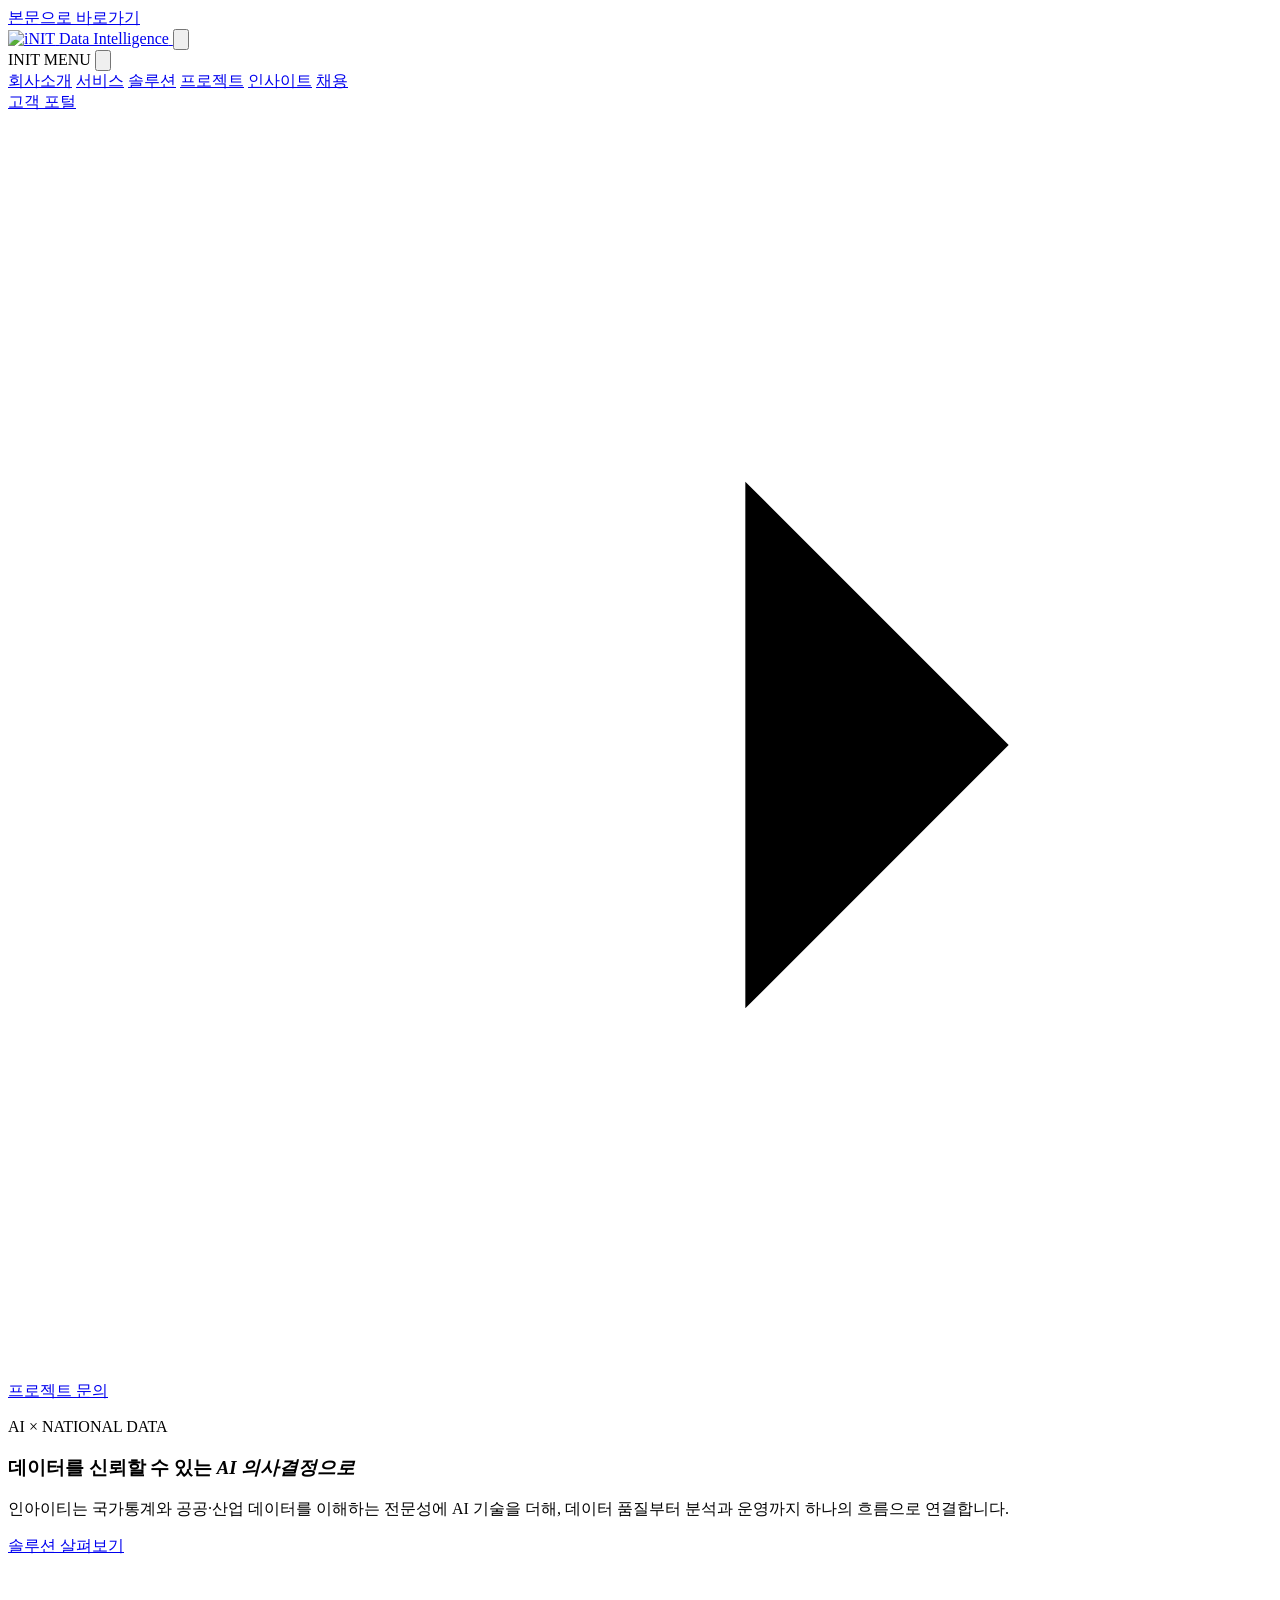
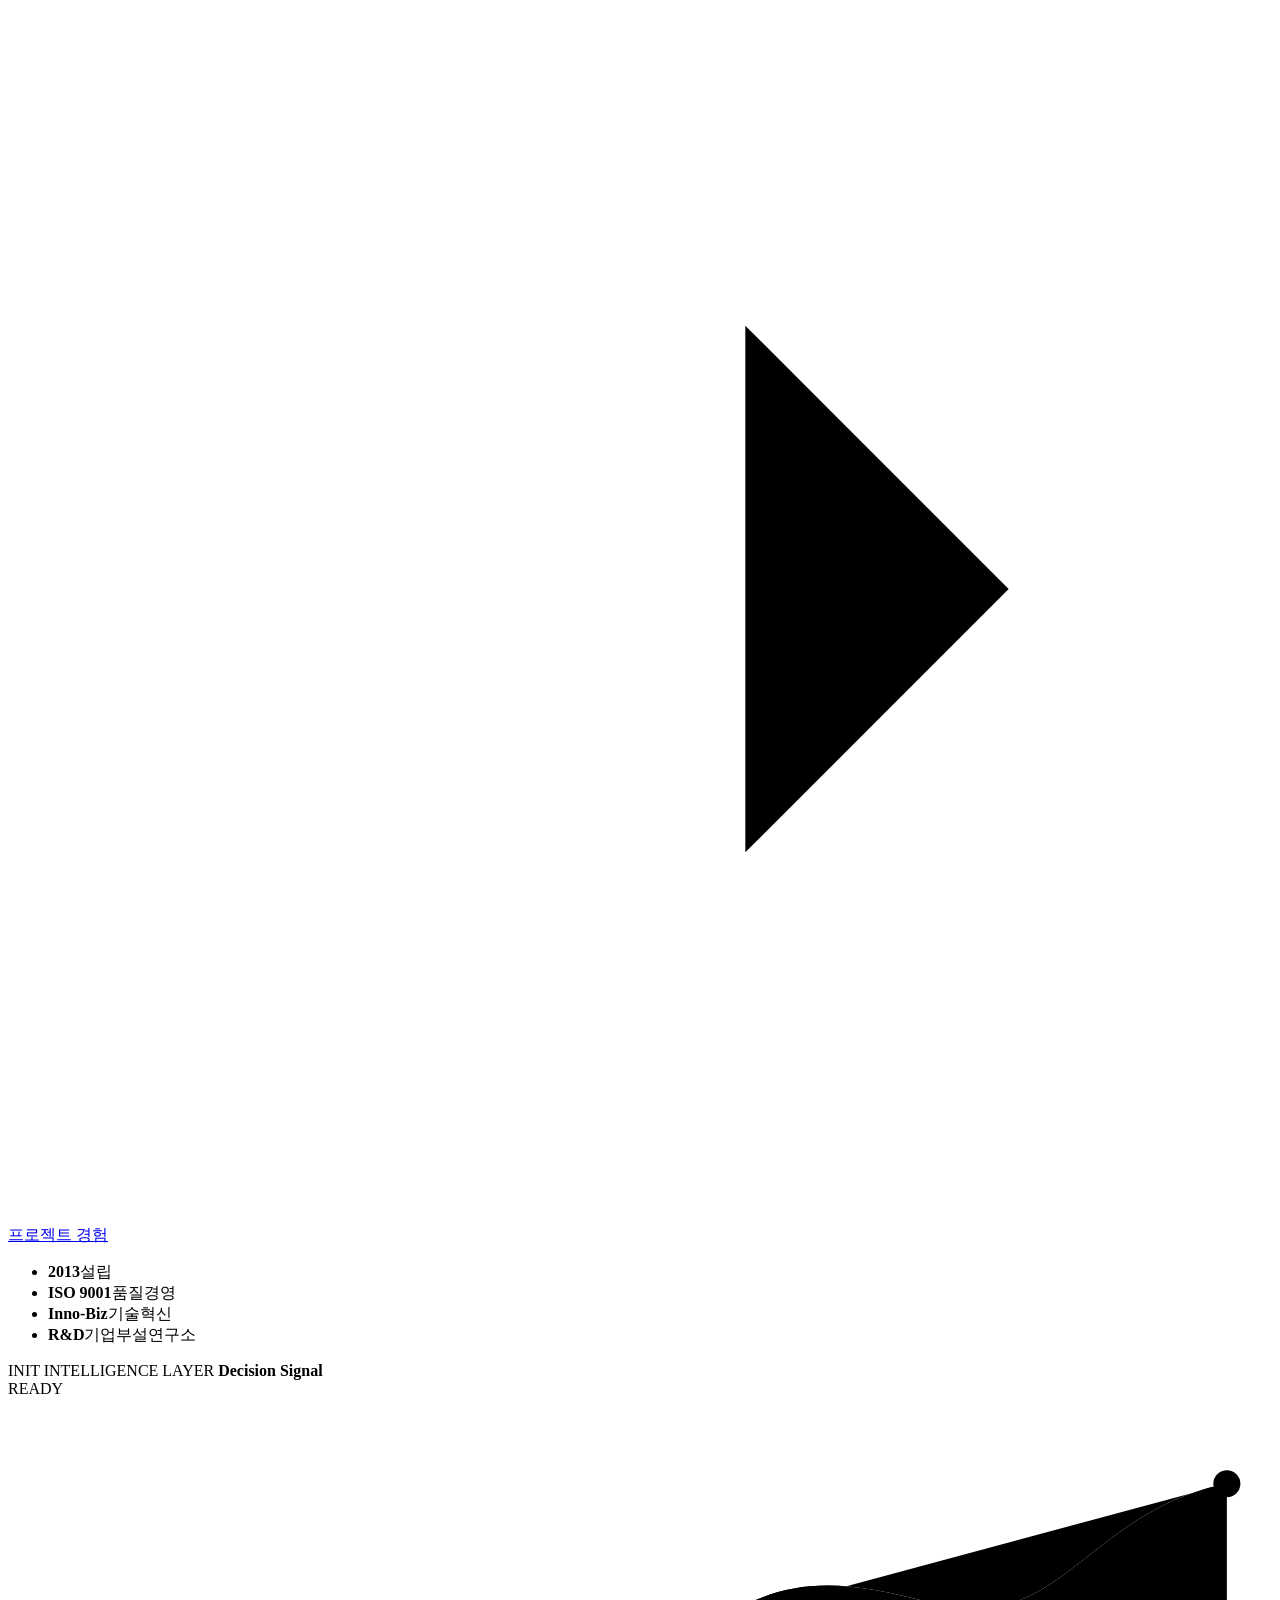
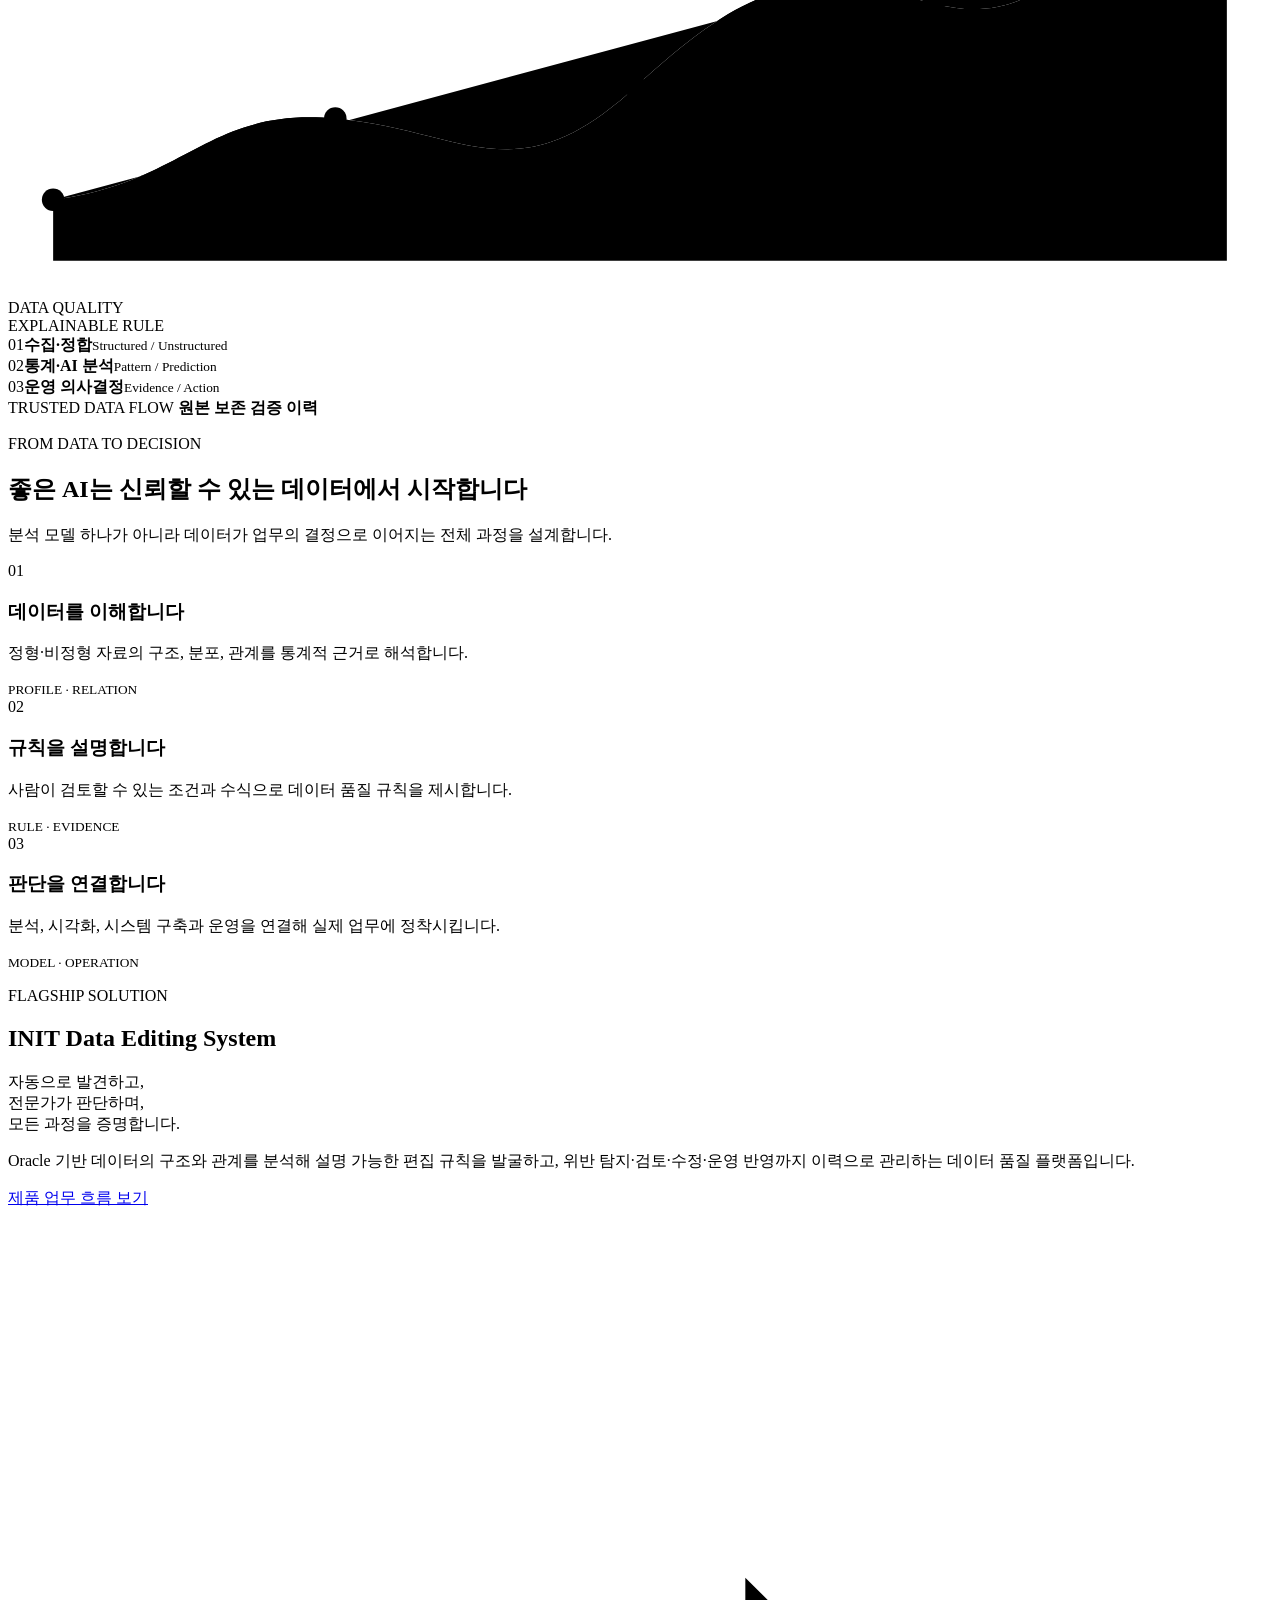
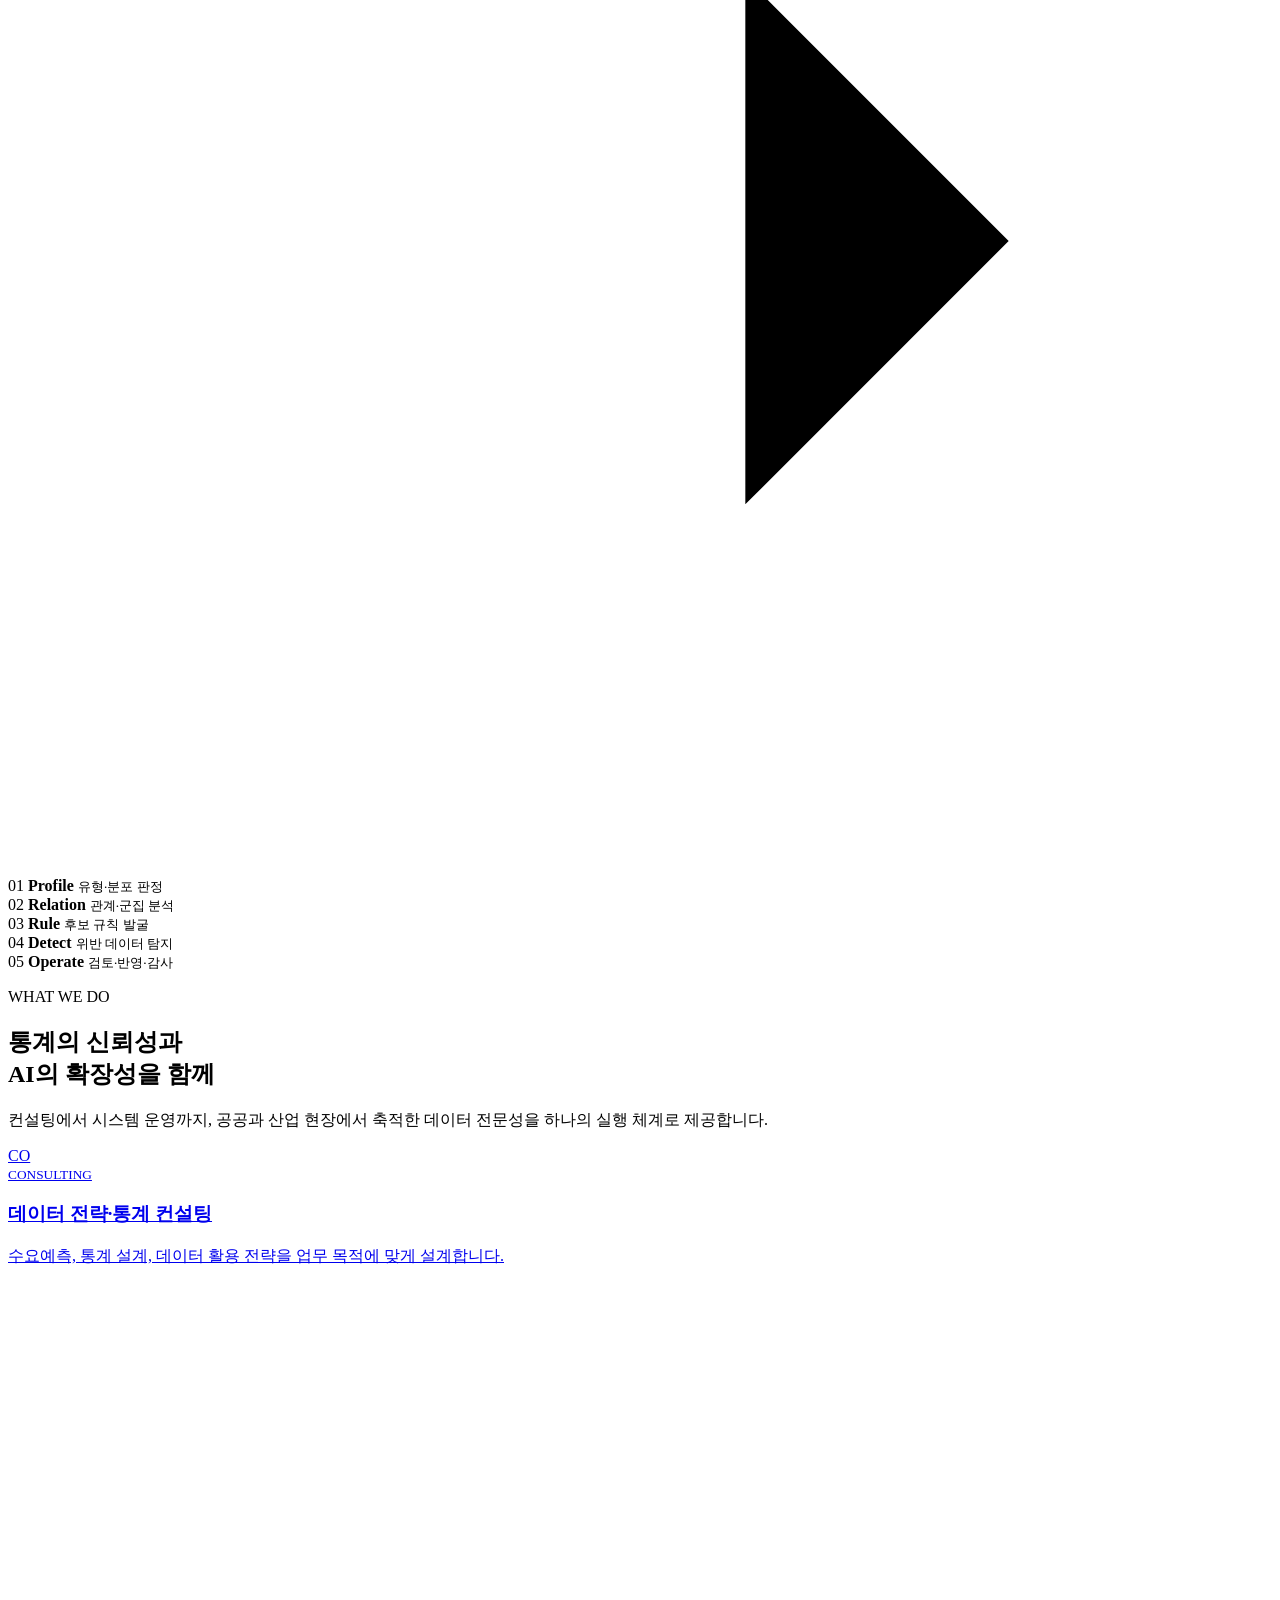
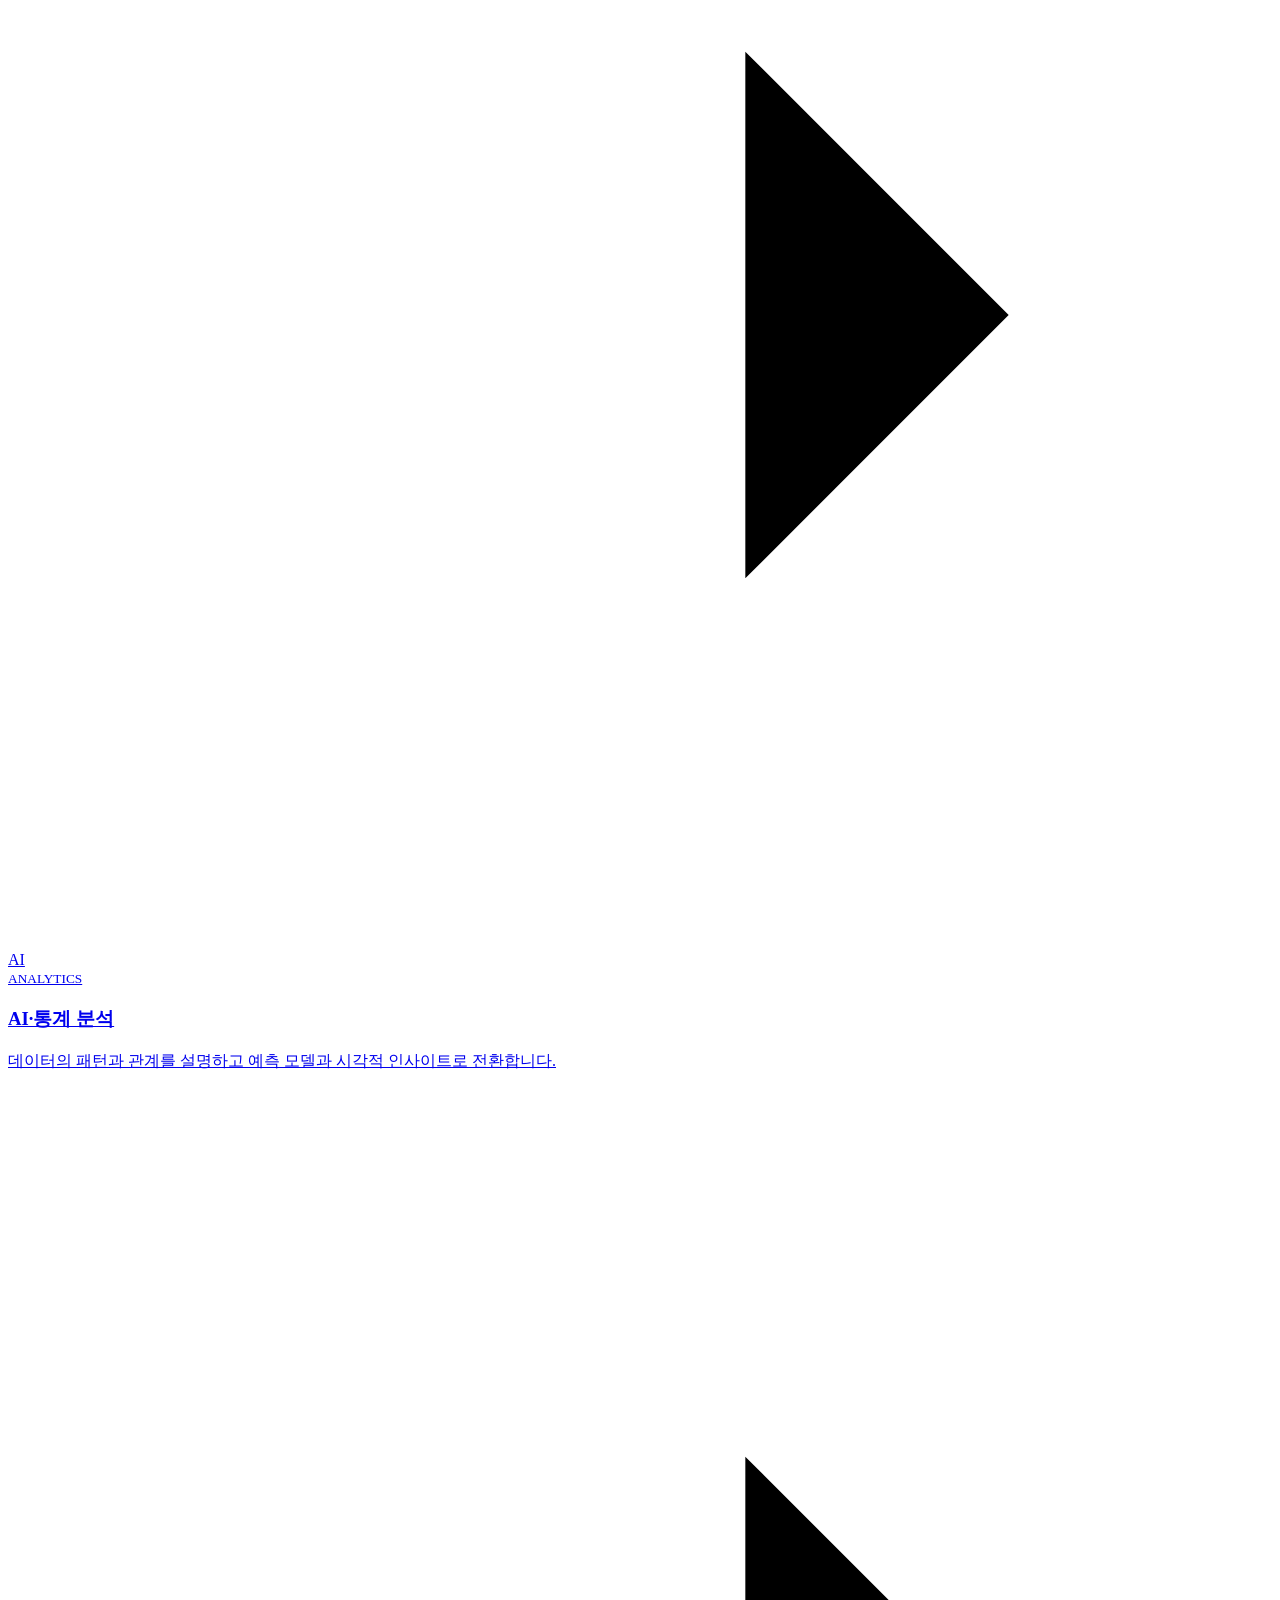
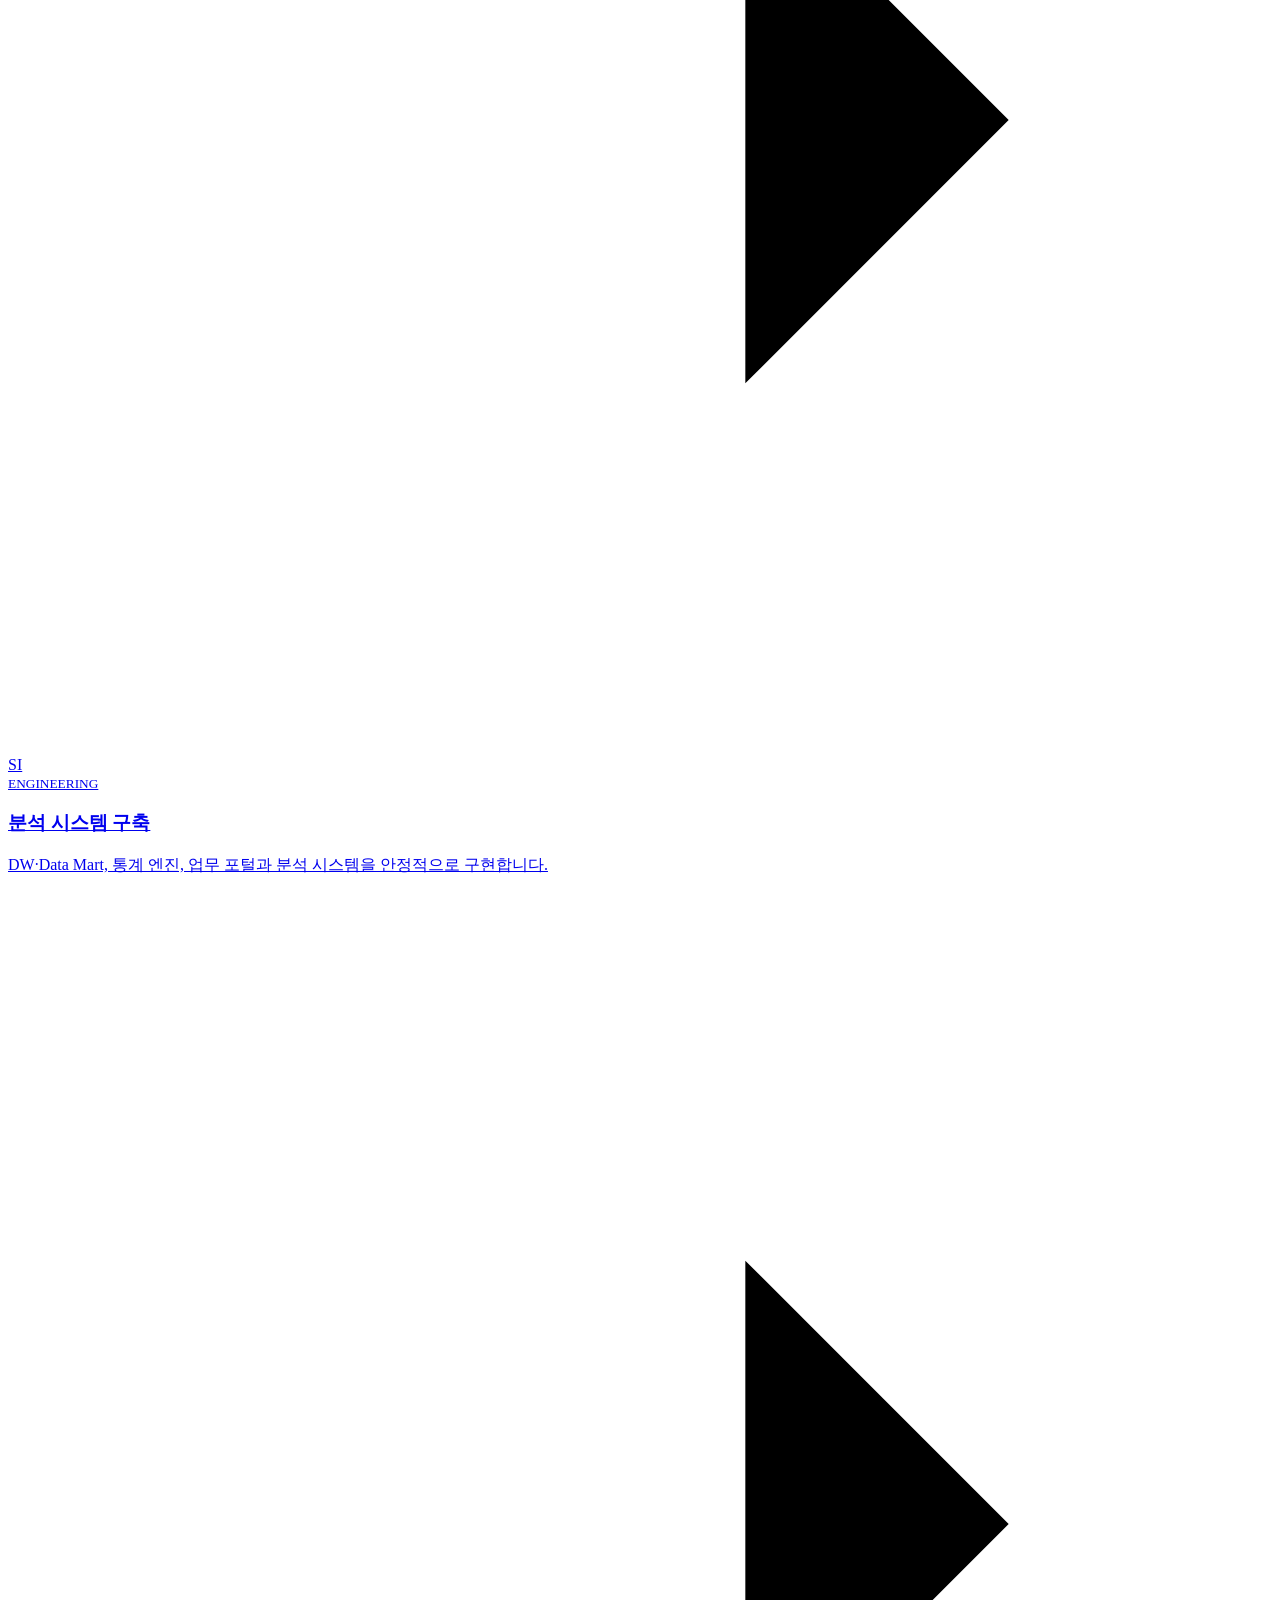
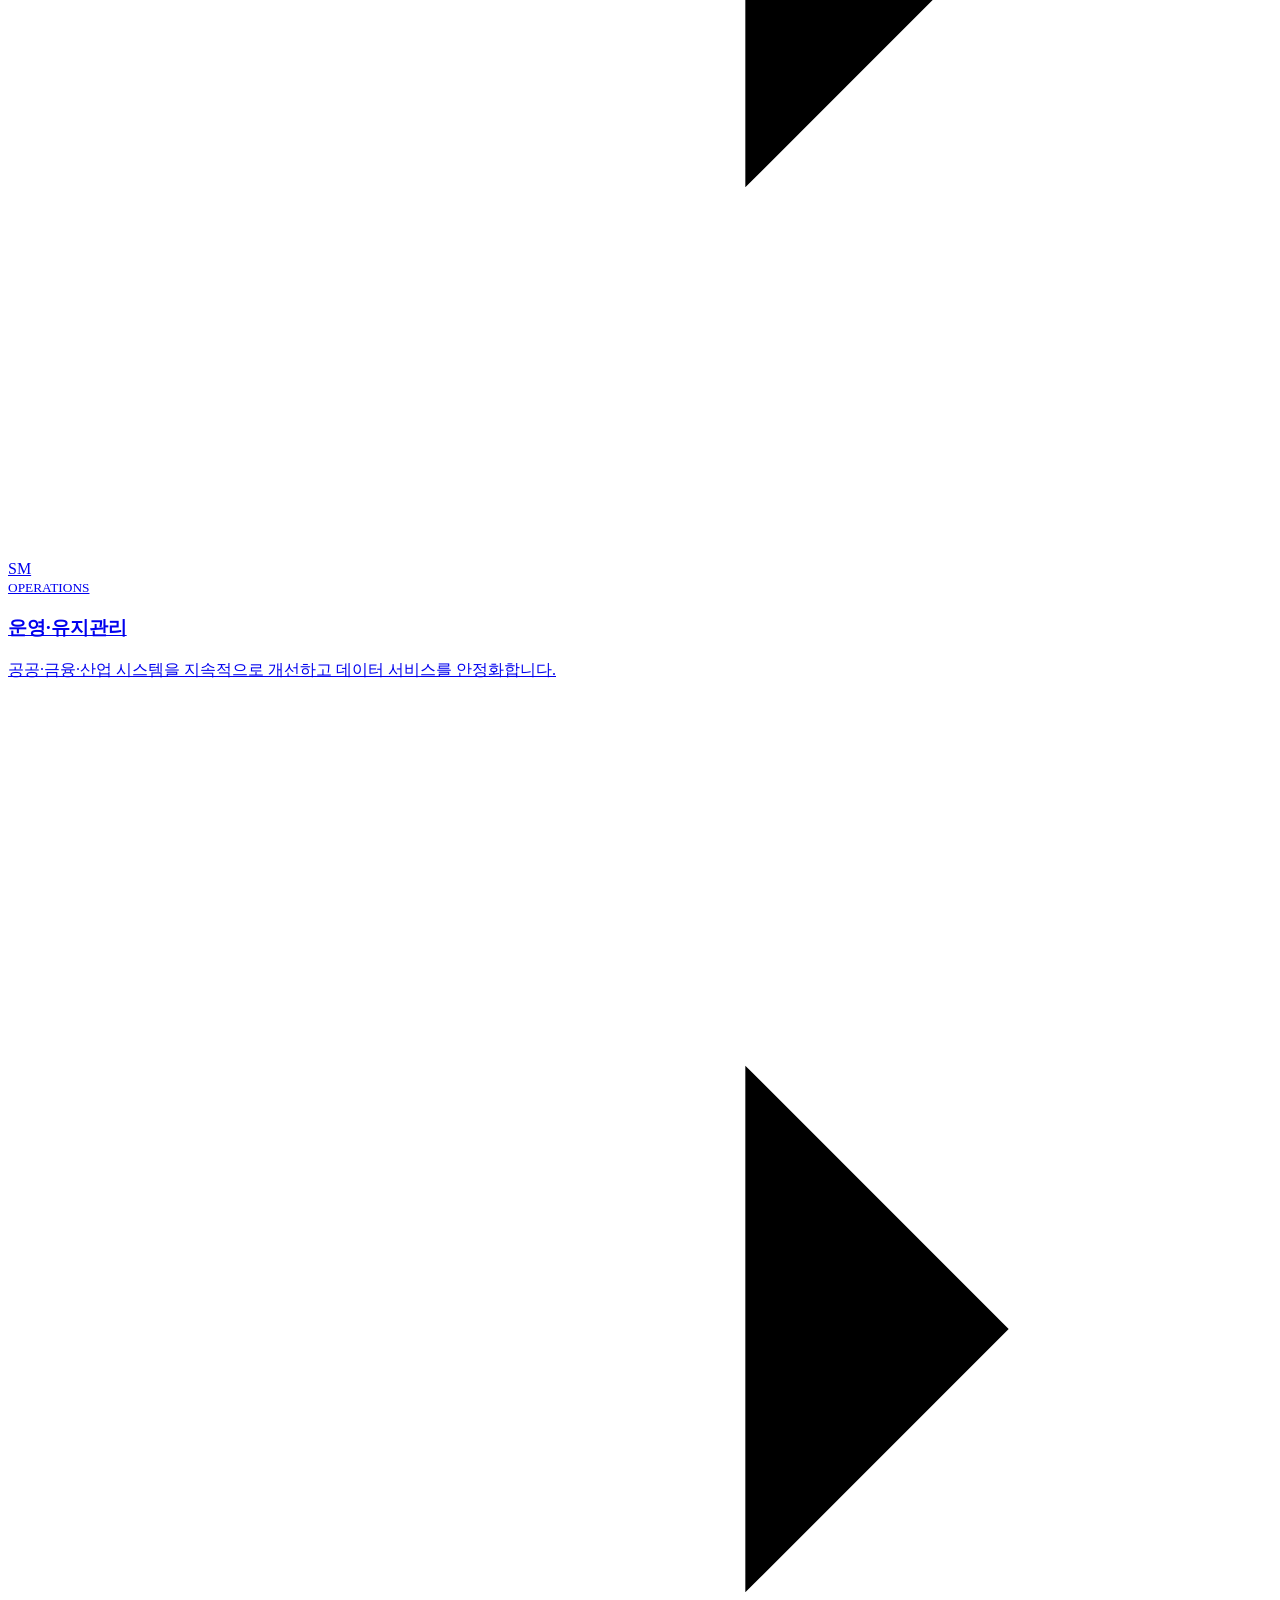
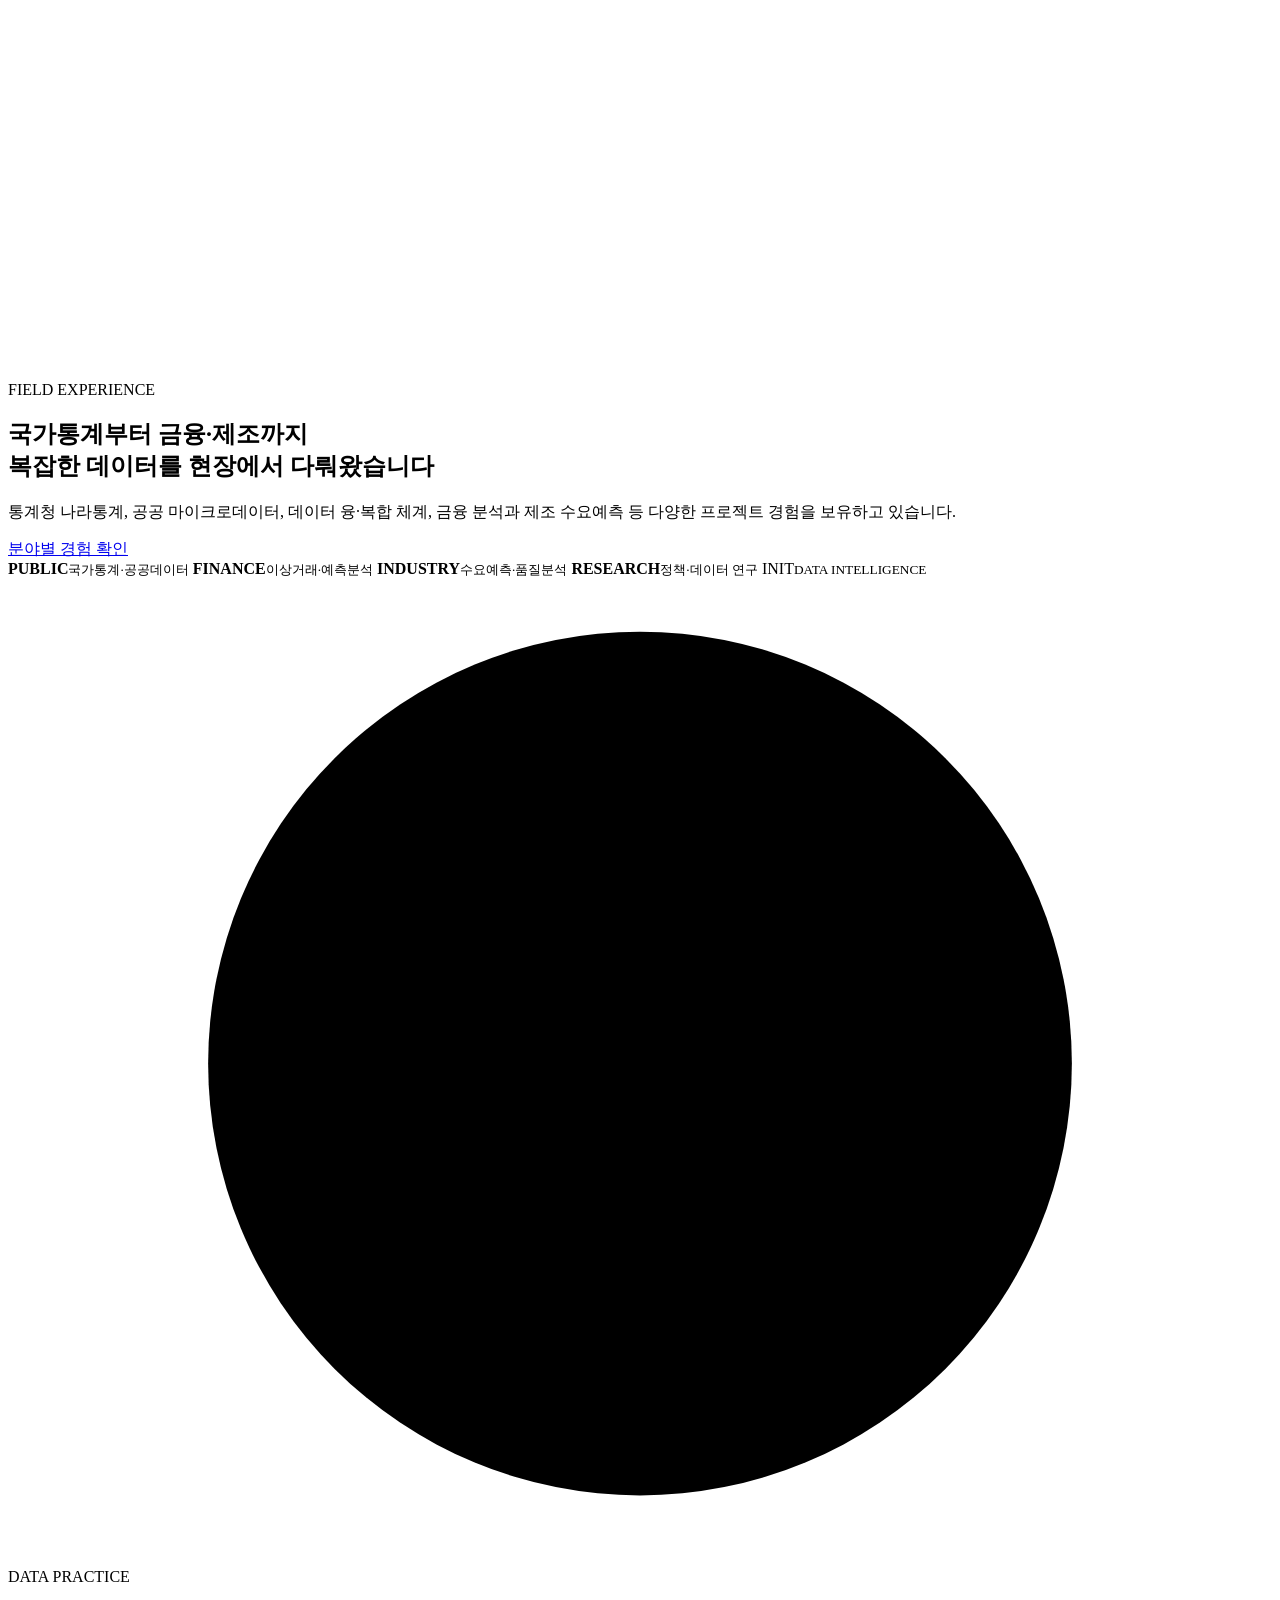
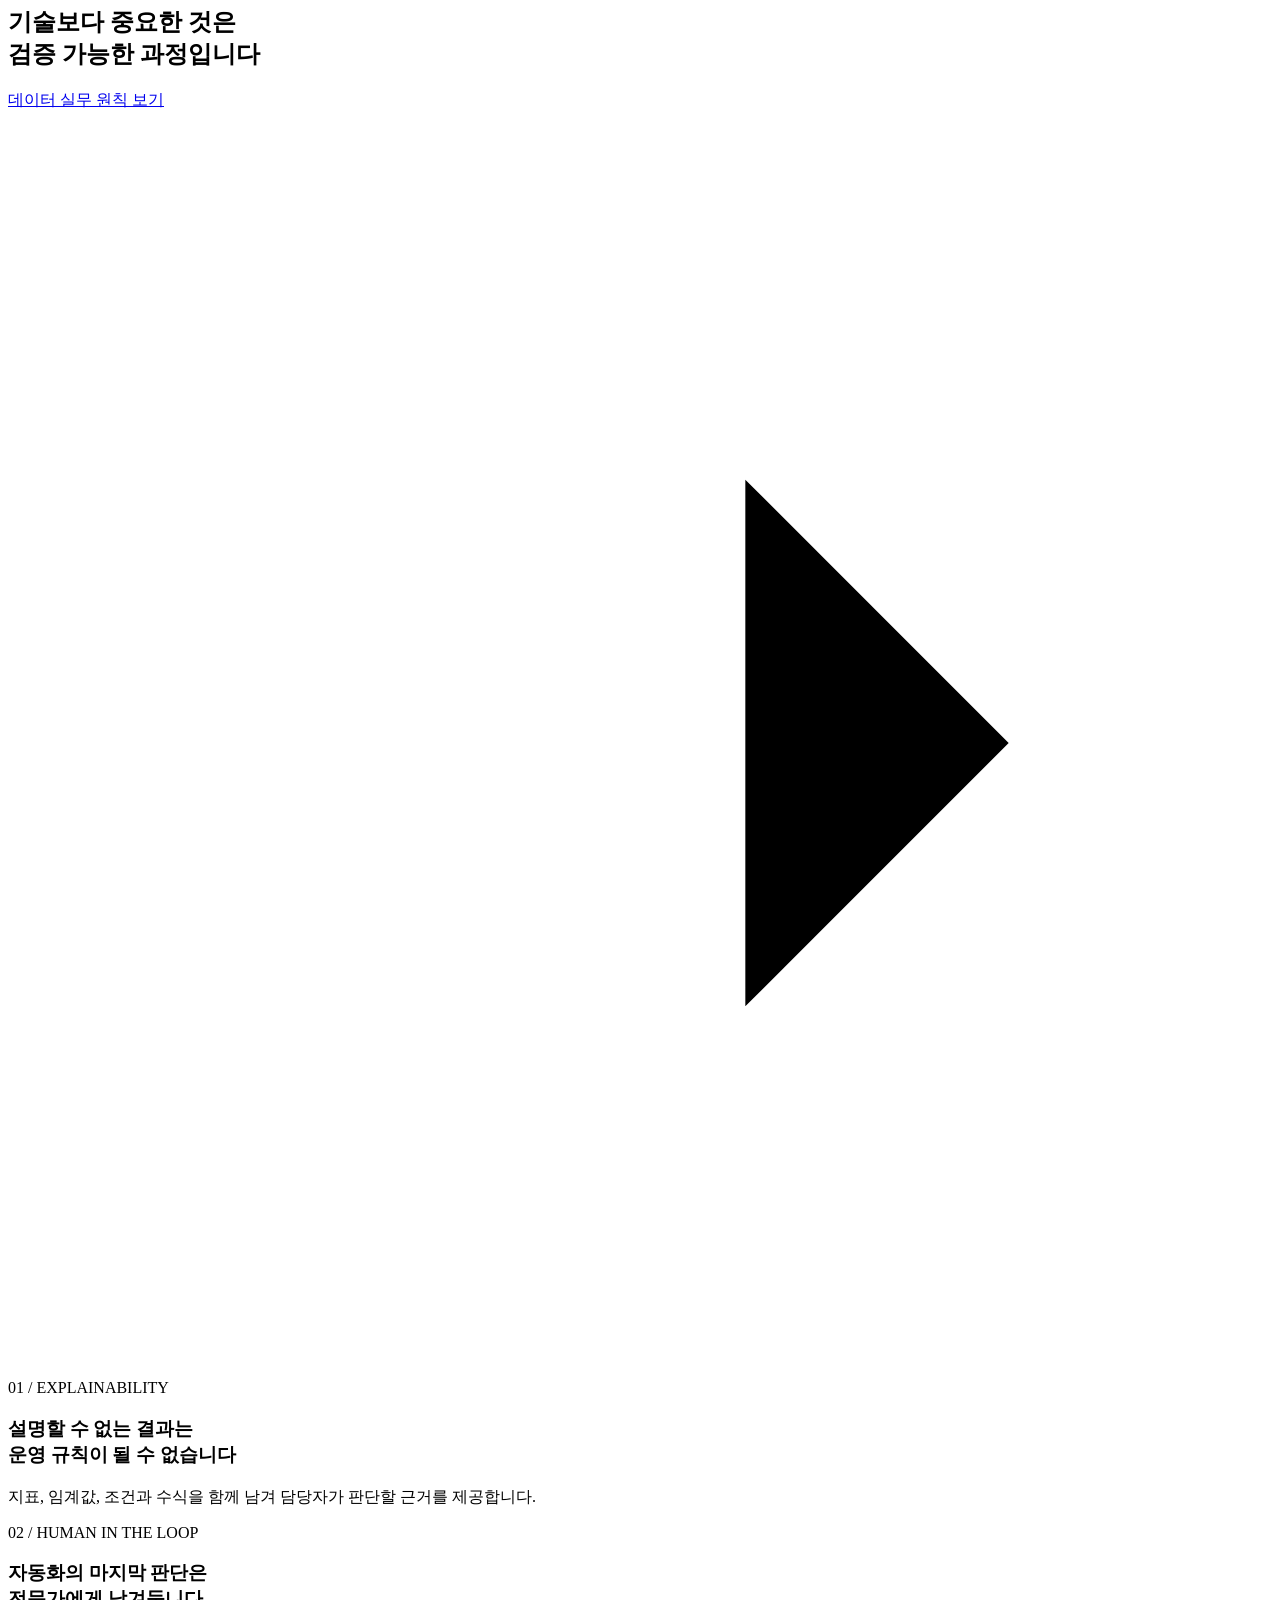
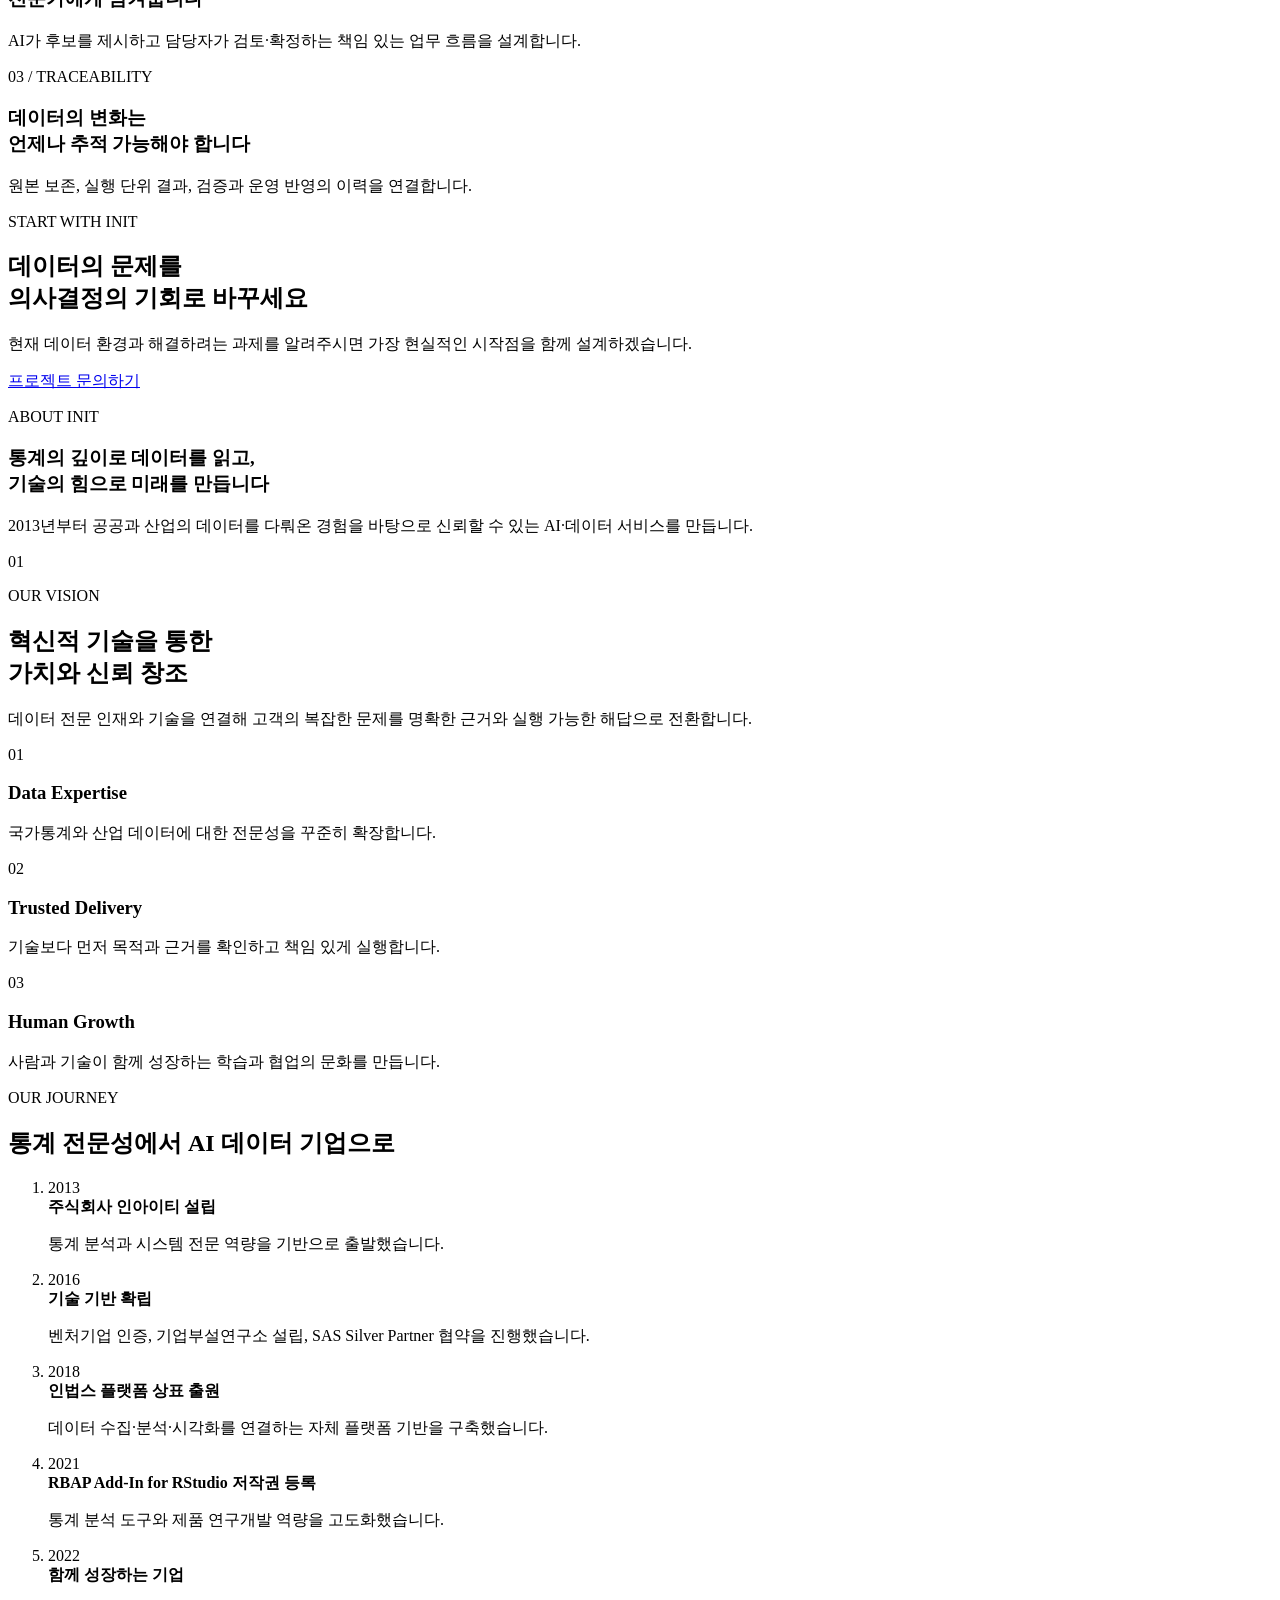
==== frontend/public/index.html @ a893d95d "init-webbase-system - 2026.07.31-1" ====
<!doctype html>
<html lang="ko" data-home-skin="national-intelligence">
<head>
    <meta charset="utf-8">
    <meta name="viewport" content="width=device-width, initial-scale=1">
    <meta name="color-scheme" content="light">
    <meta name="theme-color" content="#071a36">
    <meta name="description" content="인아이티는 국가통계와 공공·산업 데이터를 AI 및 통계 기술로 연결해 신뢰할 수 있는 의사결정을 만드는 데이터 전문기업입니다.">
    <meta property="og:type" content="website">
    <meta property="og:locale" content="ko_KR">
    <meta property="og:site_name" content="인아이티">
    <meta property="og:title" content="인아이티 | AI 기반 데이터 통계 전문기업">
    <meta property="og:description" content="데이터 품질부터 AI·통계 분석과 운영 의사결정까지 연결합니다.">
    <meta property="og:url" content="https://initgroup.kr/">
    <link id="siteCanonical" rel="canonical" href="https://initgroup.kr/">
    <link rel="stylesheet" href="/public/css/public-site.css">
    <link rel="icon" href="data:,">
    <title>인아이티 | AI 기반 데이터 통계 전문기업</title>
    <script>document.documentElement.classList.add("js");</script>
    <script src="/public/js/public-site.js" defer></script>
    <script type="application/ld+json">
    {
        "@context": "https://schema.org",
        "@type": "Organization",
        "name": "주식회사 인아이티",
        "alternateName": "INIT",
        "url": "https://initgroup.kr/",
        "foundingDate": "2013-03",
        "email": "support@initgroup.kr",
        "telephone": "+82-70-8785-9647",
        "address": {
            "@type": "PostalAddress",
            "addressCountry": "KR",
            "addressRegion": "대전광역시",
            "streetAddress": "대덕구 대화로 120, 가온비즈타워 1024호"
        }
    }
    </script>
</head>
<body>
    <a class="site-skip-link" href="#siteMain">본문으로 바로가기</a>

    <header id="siteHeader" class="site-header">
        <div class="site-header-inner">
            <a class="site-brand" href="/" data-site-route aria-label="인아이티 홈페이지">
                <img src="/assets/init-logo.png" alt="iNIT">
                <span>Data Intelligence</span>
            </a>

            <button
                id="siteMenuToggle"
                class="site-menu-toggle"
                type="button"
                aria-label="전체 메뉴 열기"
                aria-controls="siteNavigation"
                aria-expanded="false"
            >
                <svg viewBox="0 0 24 24" aria-hidden="true">
                    <path class="menu-line menu-line-top" d="M4 7h16"></path>
                    <path class="menu-line menu-line-middle" d="M4 12h16"></path>
                    <path class="menu-line menu-line-bottom" d="M4 17h16"></path>
                </svg>
            </button>

            <nav id="siteNavigation" class="site-navigation" aria-label="주 메뉴">
                <div class="site-navigation-head">
                    <span>INIT MENU</span>
                    <button id="siteMenuClose" type="button" aria-label="전체 메뉴 닫기">
                        <svg viewBox="0 0 24 24" aria-hidden="true">
                            <path d="M5 5l14 14M19 5 5 19"></path>
                        </svg>
                    </button>
                </div>
                <div class="site-navigation-links">
                    <a href="/company" data-site-route>회사소개</a>
                    <a href="/business" data-site-route>서비스</a>
                    <a href="/solutions" data-site-route>솔루션</a>
                    <a href="/projects" data-site-route>프로젝트</a>
                    <a href="/insights" data-site-route>인사이트</a>
                    <a href="/careers" data-site-route>채용</a>
                </div>
                <div class="site-navigation-actions">
                    <a class="site-portal-link" href="/app#/login">
                        고객 포털
                        <svg viewBox="0 0 24 24" aria-hidden="true">
                            <path d="M5 12h13M14 7l5 5-5 5"></path>
                        </svg>
                    </a>
                    <a class="site-contact-link" href="/contact" data-site-route>프로젝트 문의</a>
                </div>
            </nav>
        </div>
    </header>

    <button id="siteMenuBackdrop" class="site-menu-backdrop" type="button" aria-label="전체 메뉴 닫기" hidden></button>

    <main id="siteMain" class="site-main" tabindex="-1">
        <article class="site-view home-view is-active" data-route="/" data-title="인아이티 | AI 기반 데이터 통계 전문기업">
            <section class="home-hero">
                <div class="home-hero-grid">
                    <div class="home-hero-copy">
                        <p class="site-eyebrow"><span></span> AI × NATIONAL DATA</p>
                        <h1>
                            데이터를 신뢰할 수 있는
                            <em>AI 의사결정으로</em>
                        </h1>
                        <p class="home-hero-lead">
                            인아이티는 국가통계와 공공·산업 데이터를 이해하는 전문성에
                            AI 기술을 더해, 데이터 품질부터 분석과 운영까지 하나의 흐름으로 연결합니다.
                        </p>
                        <div class="site-cta-row">
                            <a class="site-button site-button-primary" href="/solutions" data-site-route>
                                솔루션 살펴보기
                                <svg viewBox="0 0 24 24" aria-hidden="true">
                                    <path d="M5 12h13M14 7l5 5-5 5"></path>
                                </svg>
                            </a>
                            <a class="site-button site-button-ghost" href="/projects" data-site-route>프로젝트 경험</a>
                        </div>
                        <ul class="home-trust-list" aria-label="주요 신뢰 지표">
                            <li><strong>2013</strong><span>설립</span></li>
                            <li><strong>ISO 9001</strong><span>품질경영</span></li>
                            <li><strong>Inno-Biz</strong><span>기술혁신</span></li>
                            <li><strong>R&amp;D</strong><span>기업부설연구소</span></li>
                        </ul>
                    </div>

                    <div class="intelligence-visual" aria-label="데이터가 신뢰 가능한 의사결정으로 전환되는 과정을 표현한 그래픽">
                        <div class="visual-orbit visual-orbit-one" aria-hidden="true"></div>
                        <div class="visual-orbit visual-orbit-two" aria-hidden="true"></div>
                        <div class="signal-board">
                            <div class="signal-board-head">
                                <div>
                                    <span>INIT INTELLIGENCE LAYER</span>
                                    <strong>Decision Signal</strong>
                                </div>
                                <span class="signal-live"><i></i> READY</span>
                            </div>
                            <div class="signal-chart" aria-hidden="true">
                                <svg viewBox="0 0 560 220" preserveAspectRatio="none">
                                    <defs>
                                        <linearGradient id="publicSignalFill" x1="0" x2="0" y1="0" y2="1">
                                            <stop offset="0%" stop-color="var(--site-accent)" stop-opacity=".34"></stop>
                                            <stop offset="100%" stop-color="var(--site-accent)" stop-opacity="0"></stop>
                                        </linearGradient>
                                    </defs>
                                    <g class="signal-grid">
                                        <path d="M20 35H540M20 95H540M20 155H540M20 205H540"></path>
                                        <path d="M80 20V205M200 20V205M320 20V205M440 20V205"></path>
                                    </g>
                                    <path class="signal-area" d="M20 178C80 170 88 137 145 142S225 177 278 128 354 76 410 91 478 50 540 38V205H20Z"></path>
                                    <path class="signal-line" d="M20 178C80 170 88 137 145 142S225 177 278 128 354 76 410 91 478 50 540 38"></path>
                                    <g class="signal-points">
                                        <circle cx="20" cy="178" r="5"></circle>
                                        <circle cx="145" cy="142" r="5"></circle>
                                        <circle cx="278" cy="128" r="5"></circle>
                                        <circle cx="410" cy="91" r="5"></circle>
                                        <circle cx="540" cy="38" r="6"></circle>
                                    </g>
                                </svg>
                                <div class="signal-tag signal-tag-a">DATA QUALITY</div>
                                <div class="signal-tag signal-tag-b">EXPLAINABLE RULE</div>
                            </div>
                            <div class="signal-stages">
                                <div><span>01</span><strong>수집·정합</strong><small>Structured / Unstructured</small></div>
                                <div><span>02</span><strong>통계·AI 분석</strong><small>Pattern / Prediction</small></div>
                                <div><span>03</span><strong>운영 의사결정</strong><small>Evidence / Action</small></div>
                            </div>
                        </div>
                        <div class="signal-float-card">
                            <span>TRUSTED DATA FLOW</span>
                            <strong>원본 보존</strong>
                            <i aria-hidden="true"></i>
                            <strong>검증 이력</strong>
                        </div>
                    </div>
                </div>
            </section>

            <section class="site-section home-positioning">
                <div class="site-section-heading">
                    <p class="site-eyebrow"><span></span> FROM DATA TO DECISION</p>
                    <h2>좋은 AI는 신뢰할 수 있는 데이터에서 시작합니다</h2>
                    <p>분석 모델 하나가 아니라 데이터가 업무의 결정으로 이어지는 전체 과정을 설계합니다.</p>
                </div>
                <div class="positioning-grid">
                    <article>
                        <span class="positioning-index">01</span>
                        <h3>데이터를 이해합니다</h3>
                        <p>정형·비정형 자료의 구조, 분포, 관계를 통계적 근거로 해석합니다.</p>
                        <small>PROFILE · RELATION</small>
                    </article>
                    <article>
                        <span class="positioning-index">02</span>
                        <h3>규칙을 설명합니다</h3>
                        <p>사람이 검토할 수 있는 조건과 수식으로 데이터 품질 규칙을 제시합니다.</p>
                        <small>RULE · EVIDENCE</small>
                    </article>
                    <article>
                        <span class="positioning-index">03</span>
                        <h3>판단을 연결합니다</h3>
                        <p>분석, 시각화, 시스템 구축과 운영을 연결해 실제 업무에 정착시킵니다.</p>
                        <small>MODEL · OPERATION</small>
                    </article>
                </div>
            </section>

            <section class="site-section solution-feature-section">
                <div class="solution-feature">
                    <div class="solution-feature-copy">
                        <p class="site-eyebrow site-eyebrow-light"><span></span> FLAGSHIP SOLUTION</p>
                        <h2>INIT Data Editing System</h2>
                        <p class="solution-feature-slogan">
                            자동으로 발견하고,<br>
                            전문가가 판단하며,<br>
                            모든 과정을 증명합니다.
                        </p>
                        <p>
                            Oracle 기반 데이터의 구조와 관계를 분석해 설명 가능한 편집 규칙을 발굴하고,
                            위반 탐지·검토·수정·운영 반영까지 이력으로 관리하는 데이터 품질 플랫폼입니다.
                        </p>
                        <a class="text-link text-link-light" href="/solutions" data-site-route>
                            제품 업무 흐름 보기
                            <svg viewBox="0 0 24 24" aria-hidden="true"><path d="M5 12h13M14 7l5 5-5 5"></path></svg>
                        </a>
                    </div>
                    <div class="solution-flow-preview" aria-label="데이터 편집 시스템의 주요 흐름">
                        <div class="solution-flow-track" aria-hidden="true"></div>
                        <div class="solution-flow-node is-primary">
                            <span>01</span>
                            <strong>Profile</strong>
                            <small>유형·분포 판정</small>
                        </div>
                        <div class="solution-flow-node">
                            <span>02</span>
                            <strong>Relation</strong>
                            <small>관계·군집 분석</small>
                        </div>
                        <div class="solution-flow-node">
                            <span>03</span>
                            <strong>Rule</strong>
                            <small>후보 규칙 발굴</small>
                        </div>
                        <div class="solution-flow-node">
                            <span>04</span>
                            <strong>Detect</strong>
                            <small>위반 데이터 탐지</small>
                        </div>
                        <div class="solution-flow-node">
                            <span>05</span>
                            <strong>Operate</strong>
                            <small>검토·반영·감사</small>
                        </div>
                    </div>
                </div>
            </section>

            <section class="site-section capability-section">
                <div class="site-section-heading heading-split">
                    <div>
                        <p class="site-eyebrow"><span></span> WHAT WE DO</p>
                        <h2>통계의 신뢰성과<br>AI의 확장성을 함께</h2>
                    </div>
                    <p>
                        컨설팅에서 시스템 운영까지, 공공과 산업 현장에서 축적한 데이터 전문성을
                        하나의 실행 체계로 제공합니다.
                    </p>
                </div>
                <div class="capability-grid">
                    <a href="/business" data-site-route>
                        <span class="capability-symbol">CO</span>
                        <div><small>CONSULTING</small><h3>데이터 전략·통계 컨설팅</h3><p>수요예측, 통계 설계, 데이터 활용 전략을 업무 목적에 맞게 설계합니다.</p></div>
                        <svg viewBox="0 0 24 24" aria-hidden="true"><path d="M5 12h13M14 7l5 5-5 5"></path></svg>
                    </a>
                    <a href="/business" data-site-route>
                        <span class="capability-symbol">AI</span>
                        <div><small>ANALYTICS</small><h3>AI·통계 분석</h3><p>데이터의 패턴과 관계를 설명하고 예측 모델과 시각적 인사이트로 전환합니다.</p></div>
                        <svg viewBox="0 0 24 24" aria-hidden="true"><path d="M5 12h13M14 7l5 5-5 5"></path></svg>
                    </a>
                    <a href="/business" data-site-route>
                        <span class="capability-symbol">SI</span>
                        <div><small>ENGINEERING</small><h3>분석 시스템 구축</h3><p>DW·Data Mart, 통계 엔진, 업무 포털과 분석 시스템을 안정적으로 구현합니다.</p></div>
                        <svg viewBox="0 0 24 24" aria-hidden="true"><path d="M5 12h13M14 7l5 5-5 5"></path></svg>
                    </a>
                    <a href="/business" data-site-route>
                        <span class="capability-symbol">SM</span>
                        <div><small>OPERATIONS</small><h3>운영·유지관리</h3><p>공공·금융·산업 시스템을 지속적으로 개선하고 데이터 서비스를 안정화합니다.</p></div>
                        <svg viewBox="0 0 24 24" aria-hidden="true"><path d="M5 12h13M14 7l5 5-5 5"></path></svg>
                    </a>
                </div>
            </section>

            <section class="site-section project-evidence-section">
                <div class="project-evidence-copy">
                    <p class="site-eyebrow site-eyebrow-light"><span></span> FIELD EXPERIENCE</p>
                    <h2>국가통계부터 금융·제조까지<br>복잡한 데이터를 현장에서 다뤄왔습니다</h2>
                    <p>통계청 나라통계, 공공 마이크로데이터, 데이터 융·복합 체계, 금융 분석과 제조 수요예측 등 다양한 프로젝트 경험을 보유하고 있습니다.</p>
                    <a class="site-button site-button-inverse" href="/projects" data-site-route>분야별 경험 확인</a>
                </div>
                <div class="project-evidence-map">
                    <span class="sector-node sector-public"><i></i><strong>PUBLIC</strong><small>국가통계·공공데이터</small></span>
                    <span class="sector-node sector-finance"><i></i><strong>FINANCE</strong><small>이상거래·예측분석</small></span>
                    <span class="sector-node sector-industry"><i></i><strong>INDUSTRY</strong><small>수요예측·품질분석</small></span>
                    <span class="sector-node sector-research"><i></i><strong>RESEARCH</strong><small>정책·데이터 연구</small></span>
                    <span class="sector-core">INIT<small>DATA INTELLIGENCE</small></span>
                    <svg viewBox="0 0 600 460" aria-hidden="true">
                        <path d="M300 230L112 94M300 230L490 105M300 230L500 354M300 230L112 360"></path>
                        <circle cx="300" cy="230" r="130"></circle>
                        <circle cx="300" cy="230" r="205"></circle>
                    </svg>
                </div>
            </section>

            <section class="site-section home-insight-section">
                <div class="site-section-heading heading-split">
                    <div>
                        <p class="site-eyebrow"><span></span> DATA PRACTICE</p>
                        <h2>기술보다 중요한 것은<br>검증 가능한 과정입니다</h2>
                    </div>
                    <a class="text-link" href="/insights" data-site-route>
                        데이터 실무 원칙 보기
                        <svg viewBox="0 0 24 24" aria-hidden="true"><path d="M5 12h13M14 7l5 5-5 5"></path></svg>
                    </a>
                </div>
                <div class="insight-preview-grid">
                    <article>
                        <span>01 / EXPLAINABILITY</span>
                        <h3>설명할 수 없는 결과는<br>운영 규칙이 될 수 없습니다</h3>
                        <p>지표, 임계값, 조건과 수식을 함께 남겨 담당자가 판단할 근거를 제공합니다.</p>
                    </article>
                    <article>
                        <span>02 / HUMAN IN THE LOOP</span>
                        <h3>자동화의 마지막 판단은<br>전문가에게 남겨둡니다</h3>
                        <p>AI가 후보를 제시하고 담당자가 검토·확정하는 책임 있는 업무 흐름을 설계합니다.</p>
                    </article>
                    <article>
                        <span>03 / TRACEABILITY</span>
                        <h3>데이터의 변화는<br>언제나 추적 가능해야 합니다</h3>
                        <p>원본 보존, 실행 단위 결과, 검증과 운영 반영의 이력을 연결합니다.</p>
                    </article>
                </div>
            </section>

            <section class="site-section site-contact-banner">
                <div>
                    <p class="site-eyebrow site-eyebrow-light"><span></span> START WITH INIT</p>
                    <h2>데이터의 문제를<br>의사결정의 기회로 바꾸세요</h2>
                </div>
                <div>
                    <p>현재 데이터 환경과 해결하려는 과제를 알려주시면 가장 현실적인 시작점을 함께 설계하겠습니다.</p>
                    <a class="site-button site-button-light" href="/contact" data-site-route>프로젝트 문의하기</a>
                </div>
            </section>
        </article>

        <article class="site-view" data-route="/company" data-title="회사소개 | 인아이티">
            <section class="subpage-hero company-hero">
                <div>
                    <p class="site-eyebrow site-eyebrow-light"><span></span> ABOUT INIT</p>
                    <h1>통계의 깊이로 데이터를 읽고,<br>기술의 힘으로 미래를 만듭니다</h1>
                    <p>2013년부터 공공과 산업의 데이터를 다뤄온 경험을 바탕으로 신뢰할 수 있는 AI·데이터 서비스를 만듭니다.</p>
                </div>
                <div class="subpage-hero-index" aria-hidden="true">01</div>
            </section>

            <section class="site-section company-vision-section">
                <div class="site-section-heading heading-split">
                    <div>
                        <p class="site-eyebrow"><span></span> OUR VISION</p>
                        <h2>혁신적 기술을 통한<br>가치와 신뢰 창조</h2>
                    </div>
                    <p>데이터 전문 인재와 기술을 연결해 고객의 복잡한 문제를 명확한 근거와 실행 가능한 해답으로 전환합니다.</p>
                </div>
                <div class="vision-principles">
                    <article><span>01</span><h3>Data Expertise</h3><p>국가통계와 산업 데이터에 대한 전문성을 꾸준히 확장합니다.</p></article>
                    <article><span>02</span><h3>Trusted Delivery</h3><p>기술보다 먼저 목적과 근거를 확인하고 책임 있게 실행합니다.</p></article>
                    <article><span>03</span><h3>Human Growth</h3><p>사람과 기술이 함께 성장하는 학습과 협업의 문화를 만듭니다.</p></article>
                </div>
            </section>

            <section class="site-section company-timeline-section">
                <div class="site-section-heading">
                    <p class="site-eyebrow"><span></span> OUR JOURNEY</p>
                    <h2>통계 전문성에서 AI 데이터 기업으로</h2>
                </div>
                <ol class="company-timeline">
                    <li><time>2013</time><div><strong>주식회사 인아이티 설립</strong><p>통계 분석과 시스템 전문 역량을 기반으로 출발했습니다.</p></div></li>
                    <li><time>2016</time><div><strong>기술 기반 확립</strong><p>벤처기업 인증, 기업부설연구소 설립, SAS Silver Partner 협약을 진행했습니다.</p></div></li>
                    <li><time>2018</time><div><strong>인법스 플랫폼 상표 출원</strong><p>데이터 수집·분석·시각화를 연결하는 자체 플랫폼 기반을 구축했습니다.</p></div></li>
                    <li><time>2021</time><div><strong>RBAP Add-In for RStudio 저작권 등록</strong><p>통계 분석 도구와 제품 연구개발 역량을 고도화했습니다.</p></div></li>
                    <li><time>2022</time><div><strong>함께 성장하는 기업</strong><p>인재육성형 중소기업과 청년친화강소기업에 선정되었습니다.</p></div></li>
                    <li><time>2023</time><div><strong>ISO 9001 품질경영시스템 인증</strong><p>서비스 품질을 일관되게 관리하는 체계를 강화했습니다.</p></div></li>
                    <li><time>2024</time><div><strong>기술혁신과 성장성 인정</strong><p>Inno-Biz 인증과 대전광역시 유망중소기업 선정을 받았습니다.</p></div></li>
                </ol>
            </section>

            <section class="site-section certification-section">
                <div class="site-section-heading heading-split">
                    <div>
                        <p class="site-eyebrow"><span></span> TRUST FOUNDATION</p>
                        <h2>전문성과 품질을 증명하는 기반</h2>
                    </div>
                    <p>인증과 파트너 이력은 기술을 실제 서비스 품질로 연결하기 위한 인아이티의 기준입니다.</p>
                </div>
                <div class="certification-grid">
                    <article><span>QUALITY</span><strong>ISO 9001</strong><p>품질경영시스템 인증</p></article>
                    <article><span>INNOVATION</span><strong>Inno-Biz</strong><p>기술혁신형 중소기업</p></article>
                    <article><span>RESEARCH</span><strong>기업부설연구소</strong><p>AI·통계 기술 연구개발</p></article>
                    <article><span>PARTNERSHIP</span><strong>SAS 협약</strong><p>2016 Silver Partner 체결</p></article>
                    <article><span>GROWTH</span><strong>유망중소기업</strong><p>2024 대전광역시 선정</p></article>
                    <article><span>PEOPLE</span><strong>인재육성형</strong><p>중소기업 지정</p></article>
                </div>
                <p class="content-caution">인증·파트너 자격의 현재 유효 범위는 사업 협의 시 최신 증빙을 기준으로 안내합니다.</p>
            </section>

            <section class="site-section identity-section">
                <div class="identity-card">
                    <div class="identity-logo">
                        <img src="/assets/init-logo.png" alt="iNIT">
                    </div>
                    <div>
                        <p class="site-eyebrow"><span></span> BRAND IDENTITY</p>
                        <h2>분산된 데이터를 하나의 가치로</h2>
                        <p>겹친 사각 모티프는 데이터 통합 역량을, 블루 컬러는 신뢰와 안정성을 표현합니다. 직선과 둥근 모서리의 균형은 기술과 사람의 조화를 뜻합니다.</p>
                        <div class="identity-colors">
                            <span style="--identity-color:#1d2b67"><i></i>#1D2B67</span>
                            <span style="--identity-color:#2d67a7"><i></i>#2D67A7</span>
                        </div>
                    </div>
                </div>
            </section>
        </article>

        <article class="site-view" data-route="/business" data-title="서비스 | 인아이티">
            <section class="subpage-hero business-hero">
                <div>
                    <p class="site-eyebrow site-eyebrow-light"><span></span> BUSINESS</p>
                    <h1>데이터 전략부터 구축과 운영까지<br>끊김 없이 연결합니다</h1>
                    <p>문제를 정의하고 데이터를 준비하며 분석 결과를 실제 시스템과 업무에 정착시키는 전 과정을 함께합니다.</p>
                </div>
                <div class="subpage-hero-index" aria-hidden="true">02</div>
            </section>

            <section class="site-section business-lifecycle-section">
                <div class="site-section-heading">
                    <p class="site-eyebrow"><span></span> END-TO-END CAPABILITY</p>
                    <h2>하나의 팀으로 이어지는 데이터 라이프사이클</h2>
                </div>
                <ol class="business-lifecycle">
                    <li><span>01</span><strong>Discover</strong><p>업무 목적과 데이터 환경을 진단합니다.</p></li>
                    <li><span>02</span><strong>Design</strong><p>전략, 통계 방법론과 시스템 구조를 설계합니다.</p></li>
                    <li><span>03</span><strong>Build</strong><p>데이터 파이프라인, 분석 모델과 서비스를 구현합니다.</p></li>
                    <li><span>04</span><strong>Validate</strong><p>결과의 품질과 재현성, 운영 적합성을 검증합니다.</p></li>
                    <li><span>05</span><strong>Operate</strong><p>현장 피드백을 반영해 안정적으로 개선합니다.</p></li>
                </ol>
            </section>

            <section class="site-section service-detail-section">
                <div class="service-detail-grid">
                    <article>
                        <span class="service-number">01</span>
                        <div><small>DATA STRATEGY</small><h2>데이터 전략·컨설팅</h2><p>공공과 산업 현장의 목적에 맞는 데이터 활용 전략과 통계 방법론을 설계합니다.</p>
                            <ul><li>IT·빅데이터 전략 수립</li><li>수요예측·통계 분석 설계</li><li>데이터 기반 행정·ISP</li><li>분석 역량 강화·교육</li></ul>
                        </div>
                    </article>
                    <article>
                        <span class="service-number">02</span>
                        <div><small>DATA QUALITY</small><h2>데이터 엔지니어링·품질</h2><p>흩어진 데이터를 통합하고 분석 가능한 구조와 검증 가능한 품질 기준을 만듭니다.</p>
                            <ul><li>정형·비정형 데이터 통합</li><li>DW·Data Mart 구축</li><li>프로파일링·관계 분석</li><li>데이터 정제·편집 이력</li></ul>
                        </div>
                    </article>
                    <article>
                        <span class="service-number">03</span>
                        <div><small>AI &amp; STATISTICS</small><h2>AI·통계 분석</h2><p>통계적 해석과 머신러닝을 결합해 패턴, 관계와 미래의 신호를 발견합니다.</p>
                            <ul><li>기초·고급 통계 분석</li><li>예측 모델·수요예측</li><li>데이터 마이닝·규칙 발굴</li><li>SAS·R·Python 분석</li></ul>
                        </div>
                    </article>
                    <article>
                        <span class="service-number">04</span>
                        <div><small>VISUAL DECISION</small><h2>시각화·의사결정 대시보드</h2><p>복잡한 분석 결과를 업무 사용자가 빠르게 이해하고 행동할 수 있는 화면으로 전환합니다.</p>
                            <ul><li>통계 지표·상황판</li><li>분석 결과 인터랙션</li><li>사용자 맞춤형 리포트</li><li>데이터 스토리텔링</li></ul>
                        </div>
                    </article>
                    <article>
                        <span class="service-number">05</span>
                        <div><small>SI · SM</small><h2>시스템 구축·운영</h2><p>분석 엔진과 업무 포털을 구현하고 공공·금융·산업 시스템의 안정적인 운영을 지원합니다.</p>
                            <ul><li>통계·분석 시스템 개발</li><li>업무 포털·응용 소프트웨어</li><li>공공·금융 시스템 유지관리</li><li>기능 고도화·운영 지원</li></ul>
                        </div>
                    </article>
                    <article>
                        <span class="service-number">06</span>
                        <div><small>R&amp;D</small><h2>연구용역·기술개발</h2><p>기업부설연구소를 중심으로 AI·ML 알고리즘과 데이터 활용 방법을 연구합니다.</p>
                            <ul><li>정책·통계 연구용역</li><li>통계 알고리즘 개발</li><li>AI 모델 연구·검증</li><li>분석 도구·제품 개발</li></ul>
                        </div>
                    </article>
                </div>
            </section>

            <section class="site-section site-contact-banner">
                <div><p class="site-eyebrow site-eyebrow-light"><span></span> YOUR DATA CHALLENGE</p><h2>어떤 데이터 문제부터<br>시작해야 할지 고민되나요?</h2></div>
                <div><p>현황 진단부터 단계별 구축 범위까지 함께 정리해 드립니다.</p><a class="site-button site-button-light" href="/contact" data-site-route>상담 시작하기</a></div>
            </section>
        </article>

        <article class="site-view" data-route="/solutions" data-title="솔루션 | 인아이티">
            <section class="subpage-hero solution-hero">
                <div>
                    <p class="site-eyebrow site-eyebrow-light"><span></span> SOLUTIONS</p>
                    <h1>데이터에서 규칙을 발견하고,<br>신뢰할 수 있는 품질로 완성합니다</h1>
                    <p>통계 기반 데이터 플랫폼 경험과 최신 데이터 편집 기술을 연결해 분석 전 과정의 신뢰를 높입니다.</p>
                </div>
                <div class="subpage-hero-index" aria-hidden="true">03</div>
            </section>

            <section class="site-section product-intro-section">
                <div class="product-intro-grid">
                    <div>
                        <p class="site-eyebrow"><span></span> INIT DATA EDITING SYSTEM</p>
                        <h2>설명 가능한 데이터 품질 운영 플랫폼</h2>
                    </div>
                    <div>
                        <p class="product-intro-lead">범주형·연속형 통합 분석부터 후보 규칙 발굴, 위반 탐지, 안전한 수정과 운영 반영까지 하나의 추적 가능한 Flow로 연결합니다.</p>
                        <div class="product-keywords"><span>EXPLAINABLE</span><span>HUMAN-IN-THE-LOOP</span><span>TRACEABLE</span></div>
                    </div>
                </div>
                <div class="product-console" aria-label="Data Editing System 핵심 구조">
                    <div class="product-console-head">
                        <div><i></i><i></i><i></i></div>
                        <span>DATA QUALITY FLOW / RUN-BASED TRACE</span>
                        <strong>ORACLE</strong>
                    </div>
                    <div class="product-console-body">
                        <div class="console-source">
                            <small>SOURCE</small>
                            <strong>CSV · XLSX</strong>
                            <strong>Target DB</strong>
                            <span>원본 데이터 보존</span>
                        </div>
                        <div class="console-flow">
                            <span><i>01</i>Column Type</span>
                            <span><i>02</i>Relation</span>
                            <span><i>03</i>Rule Mining</span>
                            <span><i>04</i>Violation</span>
                        </div>
                        <div class="console-result">
                            <small>CONTROLLED RESULT</small>
                            <strong>검토 · 수정 · 검증</strong>
                            <span>운영 반영 및 감사 이력</span>
                        </div>
                    </div>
                </div>
            </section>

            <section class="site-section product-journey-section">
                <div class="site-section-heading">
                    <p class="site-eyebrow"><span></span> SEVEN-STEP WORKFLOW</p>
                    <h2>분석부터 운영까지 이어지는 7단계</h2>
                    <p>자동 분석 결과를 바로 확정하지 않고, 전문가의 검토와 검증을 거쳐 운영에 반영합니다.</p>
                </div>
                <ol class="product-journey">
                    <li><span>01</span><div><small>DEFINE</small><h3>프로젝트·시나리오 정의</h3><p>업무 목적과 데이터 편집 시나리오를 하나의 프로젝트 단위로 관리합니다.</p></div></li>
                    <li><span>02</span><div><small>INGEST</small><h3>데이터 수집·대상 선정</h3><p>CSV, TSV, 고정폭 텍스트, Excel과 Target DB 테이블을 확인하고 연결합니다.</p></div></li>
                    <li><span>03</span><div><small>PROFILE</small><h3>컬럼 유형·관계 분석</h3><p>결측·중복·분포와 Cramer’s V, Pearson, Spearman, Eta Squared 관계를 분석합니다.</p></div></li>
                    <li><span>04</span><div><small>DISCOVER</small><h3>설명 가능한 후보 규칙 발굴</h3><p>범주형은 IF/THEN 연관 규칙, 연속형은 중요 변수와 수식 규칙 후보를 제시합니다.</p></div></li>
                    <li><span>05</span><div><small>DETECT</small><h3>규칙 위반 탐지·분석</h3><p>규칙별 위반 건수와 실제 행을 확인하고 분석 결과를 내보낼 수 있습니다.</p></div></li>
                    <li><span>06</span><div><small>ORCHESTRATE</small><h3>시각적 Flow 자동화</h3><p>분석 단계를 DAG로 설계하고 같은 Run 결과와 데이터 계약을 연결해 재현성을 확보합니다.</p></div></li>
                    <li><span>07</span><div><small>GOVERN</small><h3>전문가 검토·수정·운영 반영</h3><p>원본을 보존한 편집본에서 수정하고 검증된 DML만 운영에 반영하며 전체 이력을 남깁니다.</p></div></li>
                </ol>
            </section>

            <section class="site-section product-difference-section">
                <div class="site-section-heading heading-split">
                    <div><p class="site-eyebrow"><span></span> WHY IT MATTERS</p><h2>탐지를 넘어<br>책임 있는 운영으로</h2></div>
                    <p>데이터 오류를 찾아내는 데서 멈추지 않고, 무엇을 왜 바꿨는지 설명할 수 있도록 설계했습니다.</p>
                </div>
                <div class="difference-grid">
                    <article><span>01</span><h3>범주형·연속형 통합</h3><p>서로 다른 데이터 유형을 하나의 품질 분석 흐름에서 다룹니다.</p></article>
                    <article><span>02</span><h3>설명 가능한 규칙</h3><p>조건과 수식, 지표와 임계값을 근거로 후보 규칙을 제시합니다.</p></article>
                    <article><span>03</span><h3>Human-in-the-loop</h3><p>자동 발견 결과를 담당자가 선정·제외하고 최종 규칙으로 관리합니다.</p></article>
                    <article><span>04</span><h3>원본 보존 편집</h3><p>원본을 직접 수정하지 않고 분리된 편집본에서 안전하게 작업합니다.</p></article>
                    <article><span>05</span><h3>실행 재현성</h3><p>Flow 입력·출력과 Run 단위 결과를 연결해 같은 분석의 근거를 추적합니다.</p></article>
                    <article><span>06</span><h3>모델 거버넌스</h3><p>전문가 확정 라벨로 컬럼 유형 모델을 학습하고 후보·활성 모델을 비교·전환·롤백합니다.</p></article>
                </div>
                <div class="product-disclosure">
                    <strong>책임 있는 제품 안내</strong>
                    <p>자동 발굴 결과는 검토 대상인 후보 규칙이며 원본 데이터를 자동 수정하지 않습니다. 운영 반영은 생성·검증·저장·실행 절차와 담당자의 판단을 거칩니다.</p>
                </div>
            </section>

            <section class="site-section inbups-section">
                <div class="inbups-card">
                    <div>
                        <p class="site-eyebrow site-eyebrow-light"><span></span> DATA PLATFORM HERITAGE</p>
                        <h2>인법스 빅데이터 분석 플랫폼</h2>
                        <p>인아이티가 축적해 온 데이터 수집·통계 분석·시각화 역량을 연결하는 플랫폼 기반입니다.</p>
                    </div>
                    <div class="inbups-modules">
                        <article><span>C</span><div><small>COLLECT</small><strong>C-BAP</strong><p>Open API, SNS, 웹 크롤링과 정형·비정형 데이터 수집</p></div></article>
                        <article><span>R</span><div><small>ANALYZE</small><strong>R-BAP</strong><p>R 기반 기초·고급 통계와 텍스트·관계 분석</p></div></article>
                        <article><span>V</span><div><small>VISUALIZE</small><strong>V-BAP</strong><p>분석 결과를 표, 그래프와 맞춤형 화면으로 시각화</p></div></article>
                    </div>
                </div>
            </section>

            <section class="site-section site-contact-banner">
                <div><p class="site-eyebrow site-eyebrow-light"><span></span> PRODUCT CONVERSATION</p><h2>데이터 품질 업무를<br>하나의 Flow로 연결하세요</h2></div>
                <div><p>보유 데이터와 현재 검증 절차를 기준으로 적용 범위를 함께 검토합니다.</p><a class="site-button site-button-light" href="/contact" data-site-route>솔루션 문의하기</a></div>
            </section>
        </article>

        <article class="site-view" data-route="/projects" data-title="프로젝트 | 인아이티">
            <section class="subpage-hero projects-hero">
                <div>
                    <p class="site-eyebrow site-eyebrow-light"><span></span> PROJECT EXPERIENCE</p>
                    <h1>데이터가 중요한 현장에서<br>검증된 경험을 쌓았습니다</h1>
                    <p>국가통계, 공공행정, 금융과 제조 분야에서 분석·구축·운영을 수행해 왔습니다.</p>
                </div>
                <div class="subpage-hero-index" aria-hidden="true">04</div>
            </section>

            <section class="site-section project-sector-section">
                <div class="site-section-heading">
                    <p class="site-eyebrow"><span></span> SECTOR EXPERIENCE</p>
                    <h2>분야별 데이터 과제를 이해하는 팀</h2>
                    <p>기관과 프로젝트 명칭은 기존 공개 회사자료에 수록된 범위로 정리했습니다.</p>
                </div>
                <div class="project-sector-grid">
                    <article>
                        <span>PUBLIC / STATISTICS</span><h3>국가통계·공공데이터</h3>
                        <p>대규모 행정자료와 국가통계 서비스의 구축·운영, 데이터 융·복합 체계 수립을 지원했습니다.</p>
                        <ul><li>차세대 나라통계시스템 구축</li><li>공공용 마이크로데이터 온라인 분석</li><li>행정자료 DB 통합관리</li><li>데이터 기반 행정·공동활용 체계</li></ul>
                    </article>
                    <article>
                        <span>FINANCE</span><h3>금융 데이터 분석</h3>
                        <p>신용정보 연구 데이터와 이상거래 점검, 보험 분석 시스템의 전문 업무를 수행했습니다.</p>
                        <ul><li>외환 특이거래 점검 시스템</li><li>신용정보 표본연구 DB</li><li>보험 사후분석 영역 개발</li><li>금융 통계 업무 설계·개발</li></ul>
                    </article>
                    <article>
                        <span>MANUFACTURING</span><h3>제조·수요예측</h3>
                        <p>시장 수요 변화와 제조 품질 신호를 데이터로 파악하는 분석과 시스템 업무를 지원했습니다.</p>
                        <ul><li>메모리 시장 수요 변화 조기감지</li><li>B2B 분석 시스템</li><li>수요예측 자동화·개선</li><li>제조 공정 품질 분석</li></ul>
                    </article>
                    <article>
                        <span>RESEARCH / POLICY</span><h3>연구·정책 데이터</h3>
                        <p>정책 수립과 기관의 데이터 활용 역량을 높이기 위한 분석 수요 발굴과 연구를 수행했습니다.</p>
                        <ul><li>데이터 분석 수요 발굴</li><li>데이터 활용 역량 강화</li><li>통계지수·알고리즘 개발</li><li>공공 데이터 ISP·연구용역</li></ul>
                    </article>
                </div>
            </section>

            <section class="site-section reference-section">
                <div class="site-section-heading heading-split">
                    <div><p class="site-eyebrow"><span></span> PUBLIC REFERENCES</p><h2>공개 자료로 확인되는<br>수행기관과 고객</h2></div>
                    <p>각 기관과의 현재 계약 또는 보증 관계를 의미하지 않으며, 과거 공개 수행 이력을 기준으로 표시합니다.</p>
                </div>
                <ul class="reference-list">
                    <li><span>01</span>통계청</li>
                    <li><span>02</span>국가보훈부</li>
                    <li><span>03</span>중소기업기술정보진흥원</li>
                    <li><span>04</span>산업통상자원부</li>
                    <li><span>05</span>한국정보화진흥원</li>
                    <li><span>06</span>조달청</li>
                    <li><span>07</span>삼성전자</li>
                    <li><span>08</span>삼성생명</li>
                    <li><span>09</span>한국신용정보원</li>
                    <li><span>10</span>IBK기업은행</li>
                </ul>
            </section>

            <section class="site-section project-method-section">
                <div class="project-method-card">
                    <div><p class="site-eyebrow site-eyebrow-light"><span></span> DELIVERY PRINCIPLE</p><h2>분석 보고서가 아니라<br>운영되는 변화를 만듭니다</h2></div>
                    <ol>
                        <li><span>01</span><div><strong>현장 언어로 문제 정의</strong><p>기술보다 먼저 사용자의 업무와 판단 기준을 이해합니다.</p></div></li>
                        <li><span>02</span><div><strong>통계적 근거로 설계</strong><p>데이터의 한계와 품질을 확인하고 재현 가능한 방법을 선택합니다.</p></div></li>
                        <li><span>03</span><div><strong>운영까지 함께 검증</strong><p>화면, 데이터, 권한과 이력을 실제 운영 조건에서 확인합니다.</p></div></li>
                    </ol>
                </div>
            </section>
        </article>

        <article class="site-view" data-route="/insights" data-title="인사이트 | 인아이티">
            <section class="subpage-hero insights-hero">
                <div>
                    <p class="site-eyebrow site-eyebrow-light"><span></span> DATA INSIGHTS</p>
                    <h1>AI와 통계를 현장에 적용하는<br>실질적인 관점</h1>
                    <p>유행하는 기술보다 신뢰 가능한 데이터, 설명 가능한 결과와 지속 가능한 운영을 이야기합니다.</p>
                </div>
                <div class="subpage-hero-index" aria-hidden="true">05</div>
            </section>

            <section class="site-section insight-feature-section">
                <article class="insight-feature-card">
                    <div>
                        <span>FEATURED PERSPECTIVE</span>
                        <h2>데이터 품질은 AI 프로젝트의 전처리 단계가 아니라 운영 체계입니다</h2>
                        <p>일회성 정제보다 중요한 것은 규칙의 근거, 담당자의 판단과 데이터 변경 이력이 다음 실행에도 이어지는 구조입니다.</p>
                    </div>
                    <div class="insight-diagram" aria-hidden="true">
                        <span>DATA</span><i></i><span>RULE</span><i></i><span>REVIEW</span><i></i><span>TRUST</span>
                    </div>
                </article>
            </section>

            <section class="site-section practice-note-section">
                <div class="site-section-heading">
                    <p class="site-eyebrow"><span></span> PRACTICE NOTES</p>
                    <h2>인아이티가 중요하게 보는 데이터 실무 원칙</h2>
                </div>
                <div class="practice-note-grid">
                    <article><span>DATA QUALITY</span><h3>좋은 데이터 규칙은 왜 틀렸는지 설명합니다</h3><p>결측과 이상치를 표시하는 데서 끝나지 않고 관계와 조건을 함께 보여줘야 합니다.</p><small>01</small></article>
                    <article><span>MODEL GOVERNANCE</span><h3>정확도 하나만으로 운영 모델을 선택하지 않습니다</h3><p>균형 정확도, 유형별 지표와 혼동행렬을 함께 보고 후보와 활성 모델을 구분합니다.</p><small>02</small></article>
                    <article><span>NATIONAL STATISTICS</span><h3>공식 통계 시스템에는 재현성과 이력이 필요합니다</h3><p>같은 입력과 조건에서 결과를 확인하고 변경 과정을 추적할 수 있어야 합니다.</p><small>03</small></article>
                    <article><span>HUMAN-IN-THE-LOOP</span><h3>자동화가 전문가의 판단을 대체할 필요는 없습니다</h3><p>AI는 후보와 근거를 제시하고 최종 책임은 업무 담당자의 검토 절차에 연결합니다.</p><small>04</small></article>
                    <article><span>VISUAL ANALYTICS</span><h3>좋은 시각화는 다음 행동을 분명하게 만듭니다</h3><p>그래프의 수보다 사용자가 발견하고 결정해야 할 신호를 중심으로 설계합니다.</p><small>05</small></article>
                    <article><span>OPERATIONS</span><h3>분석은 운영 시스템에 연결될 때 가치가 됩니다</h3><p>모델, 데이터 계약, 권한과 모니터링을 실제 업무 흐름 안에서 함께 검증합니다.</p><small>06</small></article>
                </div>
                <p class="content-caution">현재 인사이트는 인아이티의 기술 관점을 정리한 상시 콘텐츠입니다. 향후 기술 아티클과 회사 소식 게시 체계로 확장할 수 있습니다.</p>
            </section>
        </article>

        <article class="site-view" data-route="/careers" data-title="채용 | 인아이티">
            <section class="subpage-hero careers-hero">
                <div>
                    <p class="site-eyebrow site-eyebrow-light"><span></span> CAREERS</p>
                    <h1>데이터의 가능성을 함께 발견할<br>동료를 기다립니다</h1>
                    <p>전문성을 존중하고 서로의 경험을 연결하며 더 나은 데이터 서비스를 만드는 팀입니다.</p>
                </div>
                <div class="subpage-hero-index" aria-hidden="true">06</div>
            </section>

            <section class="site-section culture-section">
                <div class="site-section-heading heading-split">
                    <div><p class="site-eyebrow"><span></span> WORKING AT INIT</p><h2>사람과 기술이<br>함께 성장하는 방식</h2></div>
                    <p>공공·통계 시스템의 책임감과 새로운 AI 기술에 대한 호기심을 함께 갖춘 팀을 지향합니다.</p>
                </div>
                <div class="culture-grid">
                    <article><span>01</span><h3>깊이 있게 탐구합니다</h3><p>문제를 빠르게 덮기보다 데이터와 업무의 맥락을 충분히 이해합니다.</p></article>
                    <article><span>02</span><h3>근거로 소통합니다</h3><p>직급보다 사실과 실험 결과를 중심으로 의견을 나눕니다.</p></article>
                    <article><span>03</span><h3>함께 완성합니다</h3><p>분석, 개발, 운영의 경계를 넘어 고객에게 필요한 결과를 만듭니다.</p></article>
                    <article><span>04</span><h3>배움을 나눕니다</h3><p>통계·데이터 자격과 실무 학습을 장려하고 지식을 팀의 자산으로 만듭니다.</p></article>
                </div>
            </section>

            <section class="site-section career-role-section">
                <div class="site-section-heading">
                    <p class="site-eyebrow"><span></span> TALENT POOL</p>
                    <h2>함께할 수 있는 분야</h2>
                    <p>아래 내용은 상시 인재 등록 분야이며 실제 채용 여부와 조건은 문의 시 안내합니다.</p>
                </div>
                <div class="career-role-grid">
                    <article><span>DATA / CONSULTING</span><h3>통계·데이터 컨설팅</h3><p>국내외 통계 시스템 조사, 데이터 분석, 정책·연구 보고서와 컨설팅 업무</p><ul><li>통계학·상경·데이터 관련 전공</li><li>R·Python·SQL 활용 경험</li><li>공공 데이터와 정책에 대한 관심</li></ul></article>
                    <article><span>DEVELOPMENT / OPERATIONS</span><h3>분석 시스템 개발·운영</h3><p>업무 포털과 통계 시스템 개발, 데이터 서비스 운영과 기능 고도화</p><ul><li>Java·Python·JavaScript·SQL</li><li>웹 서비스·DB 개발 경험</li><li>공공 또는 분석 시스템 경험 우대</li></ul></article>
                </div>
                <div class="career-process">
                    <strong>지원 절차</strong>
                    <ol><li><span>01</span>지원서 접수</li><li><span>02</span>직무 인터뷰</li><li><span>03</span>최종 인터뷰</li><li><span>04</span>조건 협의</li></ol>
                    <a href="mailto:support@initgroup.kr?subject=%5B%EC%B1%84%EC%9A%A9%20%EB%AC%B8%EC%9D%98%5D%20%EC%9D%B8%EC%95%84%EC%9D%B4%ED%8B%B0%20%EC%A7%80%EC%9B%90">support@initgroup.kr</a>
                </div>
            </section>
        </article>

        <article class="site-view" data-route="/contact" data-title="문의하기 | 인아이티">
            <section class="subpage-hero contact-hero">
                <div>
                    <p class="site-eyebrow site-eyebrow-light"><span></span> CONTACT</p>
                    <h1>데이터의 다음 가능성을<br>함께 이야기해 보세요</h1>
                    <p>분석, 시스템 구축, 데이터 품질과 솔루션 도입에 관한 문의를 기다립니다.</p>
                </div>
                <div class="subpage-hero-index" aria-hidden="true">07</div>
            </section>

            <section class="site-section contact-section">
                <div class="contact-grid">
                    <div class="contact-lead">
                        <p class="site-eyebrow"><span></span> TALK TO US</p>
                        <h2>과제의 크기보다<br>명확한 시작이 중요합니다</h2>
                        <p>현재 환경, 보유 데이터와 해결하고 싶은 업무 문제를 알려주세요. 적합한 담당자가 검토한 뒤 연락드리겠습니다.</p>
                        <a class="site-button site-button-primary" href="mailto:support@initgroup.kr?subject=%5B%EC%82%AC%EC%97%85%20%EB%AC%B8%EC%9D%98%5D%20%EC%9D%B8%EC%95%84%EC%9D%B4%ED%8B%B0%20%ED%94%84%EB%A1%9C%EC%A0%9D%ED%8A%B8%20%EC%83%81%EB%8B%B4">이메일로 문의하기</a>
                    </div>
                    <dl class="contact-details">
                        <div><dt>EMAIL</dt><dd><a href="mailto:support@initgroup.kr">support@initgroup.kr</a></dd></div>
                        <div><dt>PHONE</dt><dd><a href="tel:+827087859647">070-8785-9647</a></dd></div>
                        <div><dt>FAX</dt><dd>042-483-9647</dd></div>
                        <div><dt>ADDRESS</dt><dd>대전광역시 대덕구 대화로 120<br>가온비즈타워 1024호</dd></div>
                        <div><dt>BUSINESS</dt><dd>AI·통계 분석 · 데이터 품질<br>시스템 구축 · 운영·유지관리</dd></div>
                    </dl>
                </div>
                <div class="contact-map-card">
                    <div class="contact-map-visual" aria-hidden="true">
                        <span class="map-road map-road-a"></span><span class="map-road map-road-b"></span><span class="map-road map-road-c"></span>
                        <span class="map-block map-block-a"></span><span class="map-block map-block-b"></span><span class="map-block map-block-c"></span>
                        <span class="map-pin"><i></i>INIT</span>
                    </div>
                    <div><small>HEAD OFFICE · DAEJEON</small><strong>가온비즈타워 1024호</strong><p>방문 전 담당자와 일정을 확인해 주세요.</p></div>
                </div>
            </section>
        </article>

        <section class="site-not-found" data-route="/404" hidden>
            <p class="site-eyebrow"><span></span> PAGE NOT FOUND</p>
            <h1>요청하신 페이지를 찾을 수 없습니다</h1>
            <p>주소를 다시 확인하거나 인아이티 홈페이지에서 필요한 정보를 찾아보세요.</p>
            <a class="site-button site-button-primary" href="/" data-site-route>홈으로 이동</a>
        </section>
    </main>

    <footer id="siteFooter" class="site-footer">
        <div class="site-footer-top">
            <div class="site-footer-brand">
                <img src="/assets/init-logo.png" alt="iNIT">
                <p>데이터 품질부터 AI·통계 분석과 운영 의사결정까지 연결하는 데이터 전문기업</p>
            </div>
            <div class="site-footer-links">
                <div><strong>COMPANY</strong><a href="/company" data-site-route>회사소개</a><a href="/projects" data-site-route>프로젝트</a><a href="/careers" data-site-route>채용</a></div>
                <div><strong>EXPERTISE</strong><a href="/business" data-site-route>서비스</a><a href="/solutions" data-site-route>솔루션</a><a href="/insights" data-site-route>인사이트</a></div>
                <div><strong>CONNECT</strong><a href="/contact" data-site-route>프로젝트 문의</a><a href="/app#/login">고객 포털</a><a href="mailto:support@initgroup.kr">이메일</a></div>
            </div>
        </div>
        <div class="site-footer-bottom">
            <div><span>대전광역시 대덕구 대화로 120, 가온비즈타워 1024호</span><a href="tel:+827087859647">070-8785-9647</a><a href="mailto:support@initgroup.kr">support@initgroup.kr</a></div>
            <p>© <span id="siteCopyrightYear">2026</span> INIT Co., Ltd. All rights reserved.</p>
        </div>
    </footer>

    <div id="siteRouteStatus" class="site-route-status" role="status" aria-live="polite" aria-atomic="true"></div>
</body>
</html>
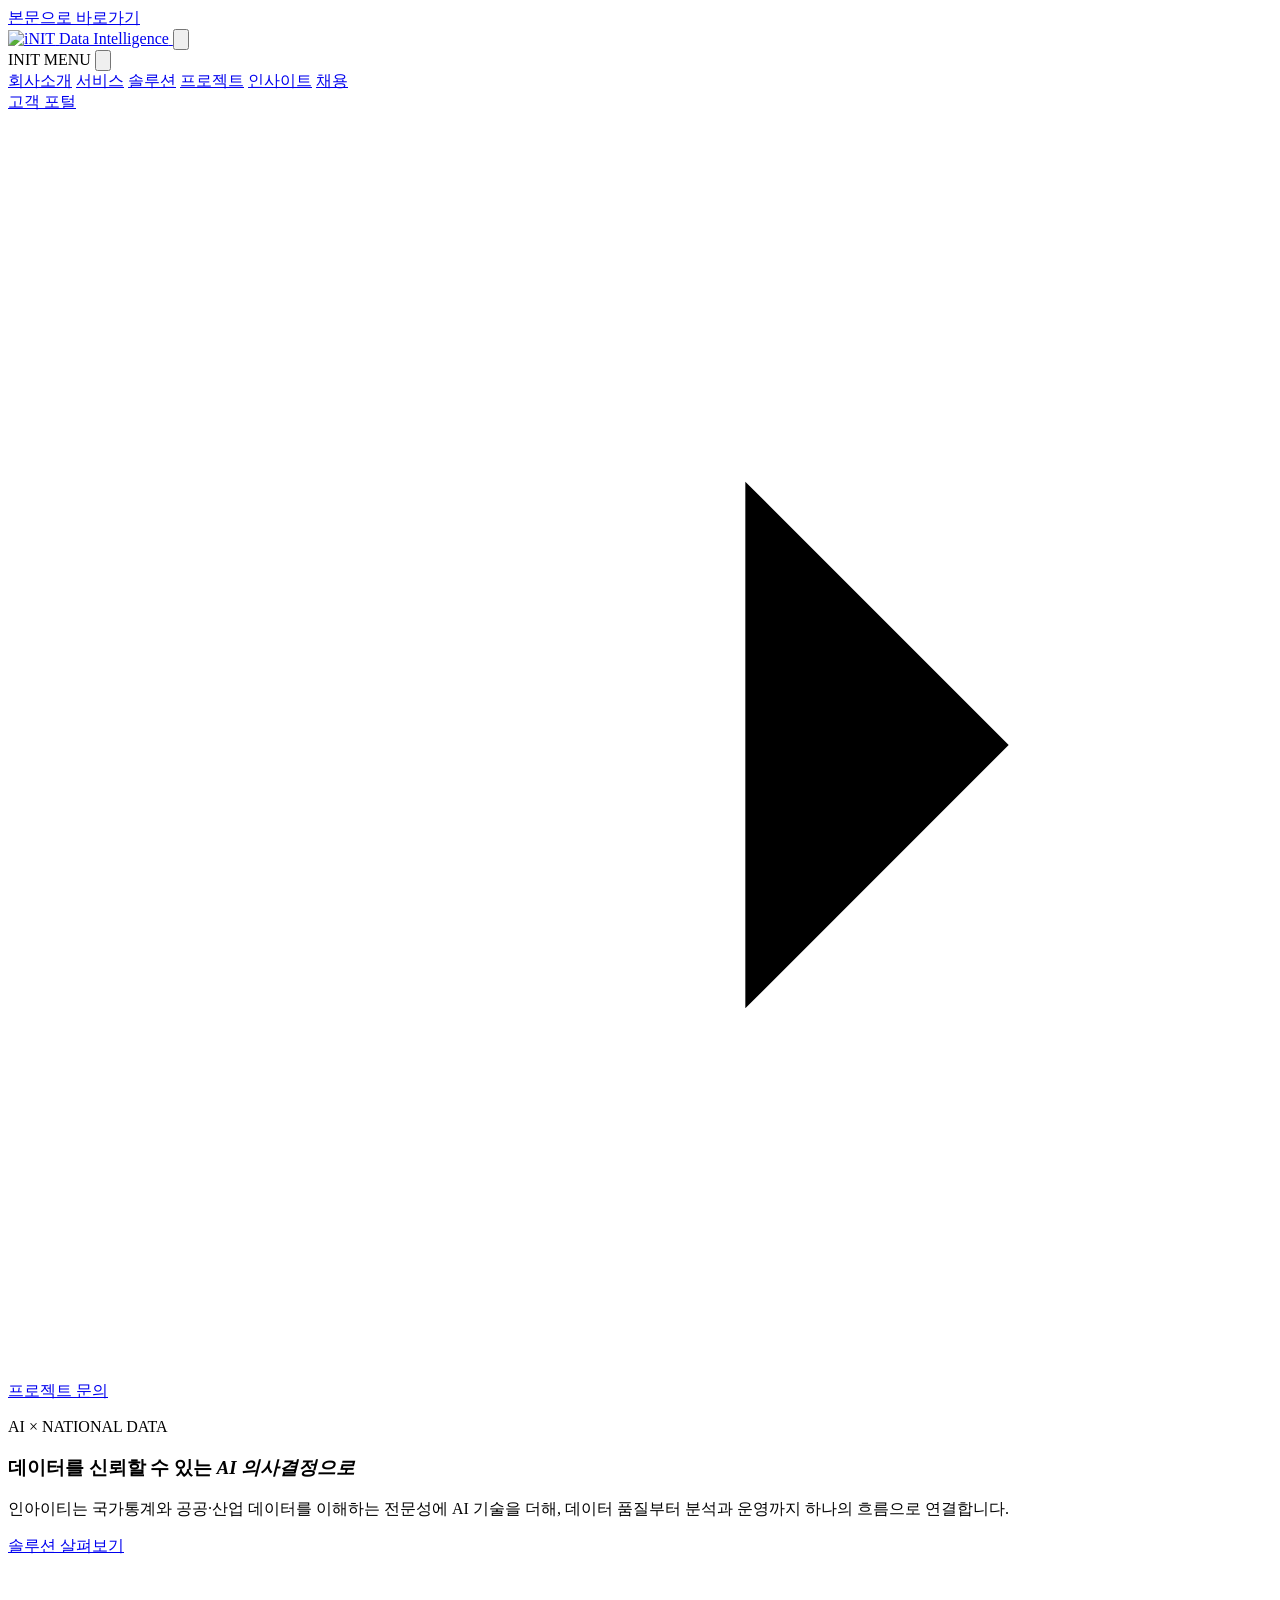
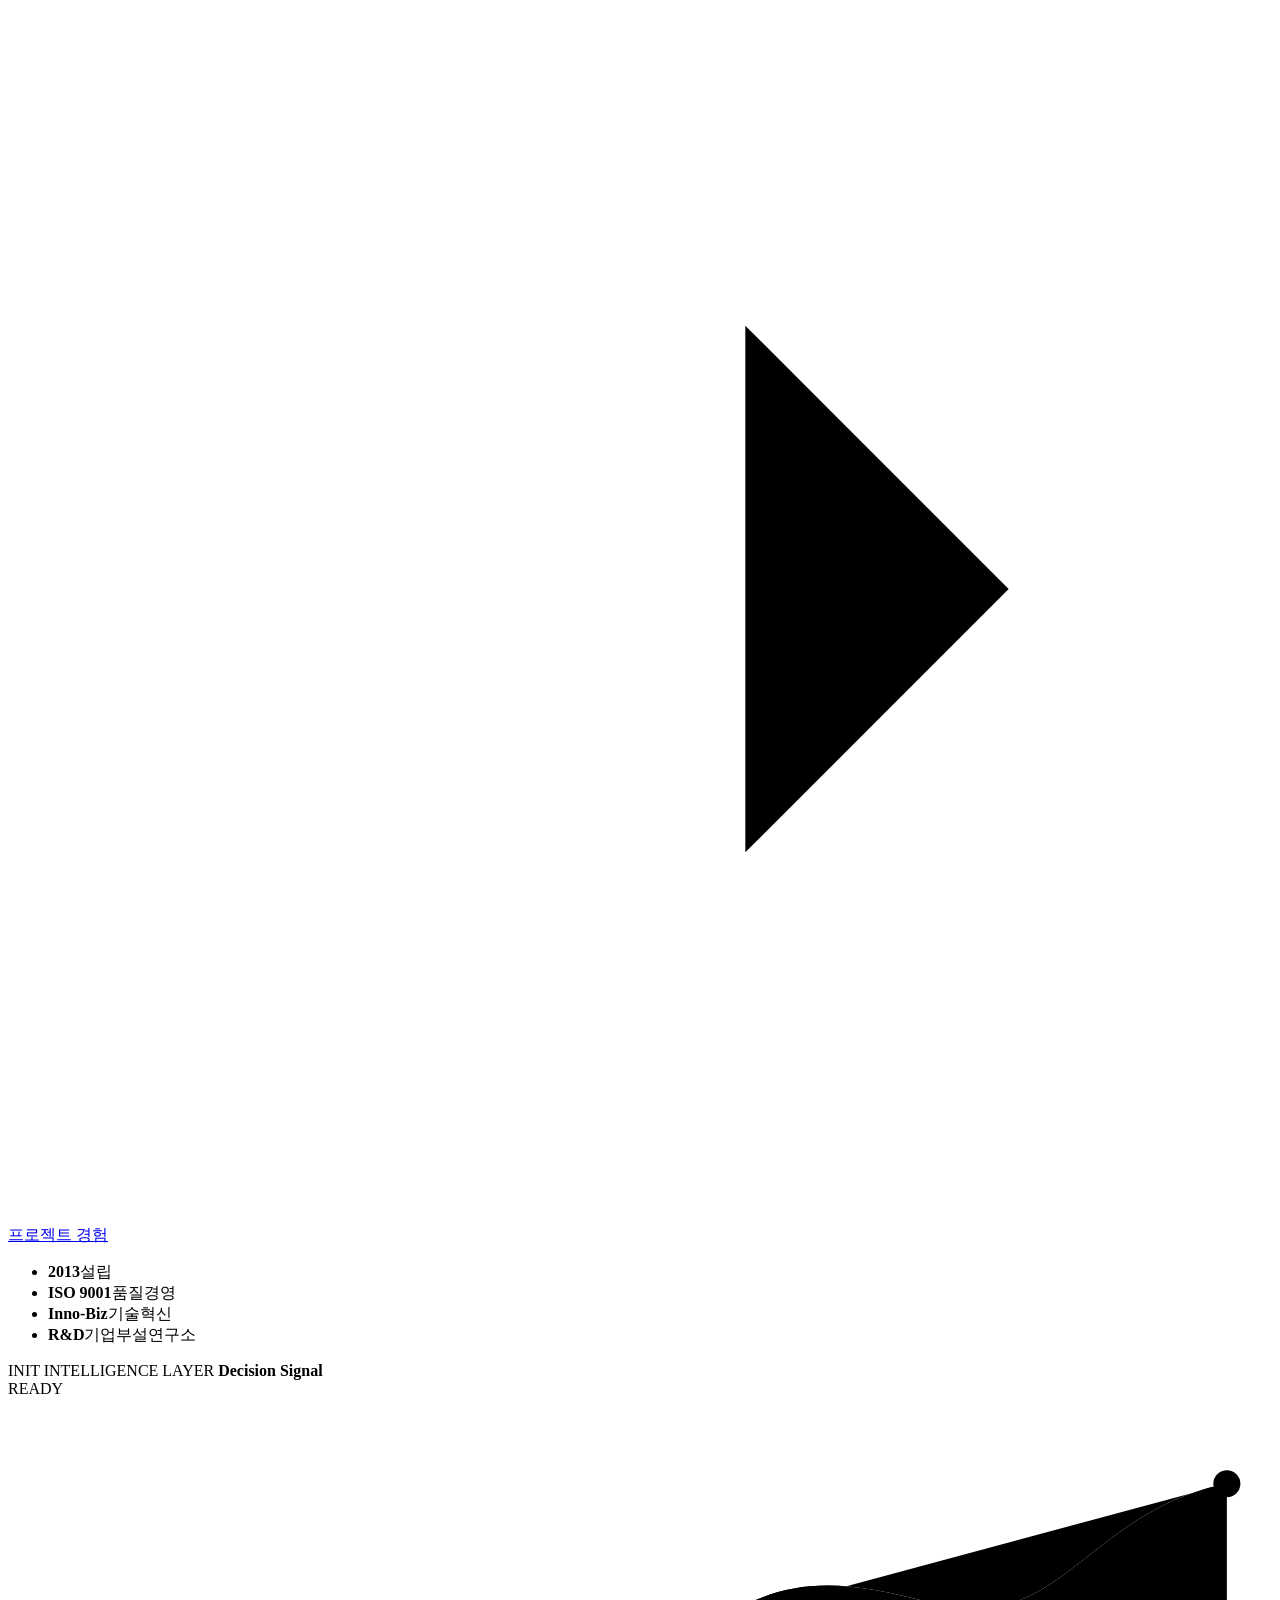
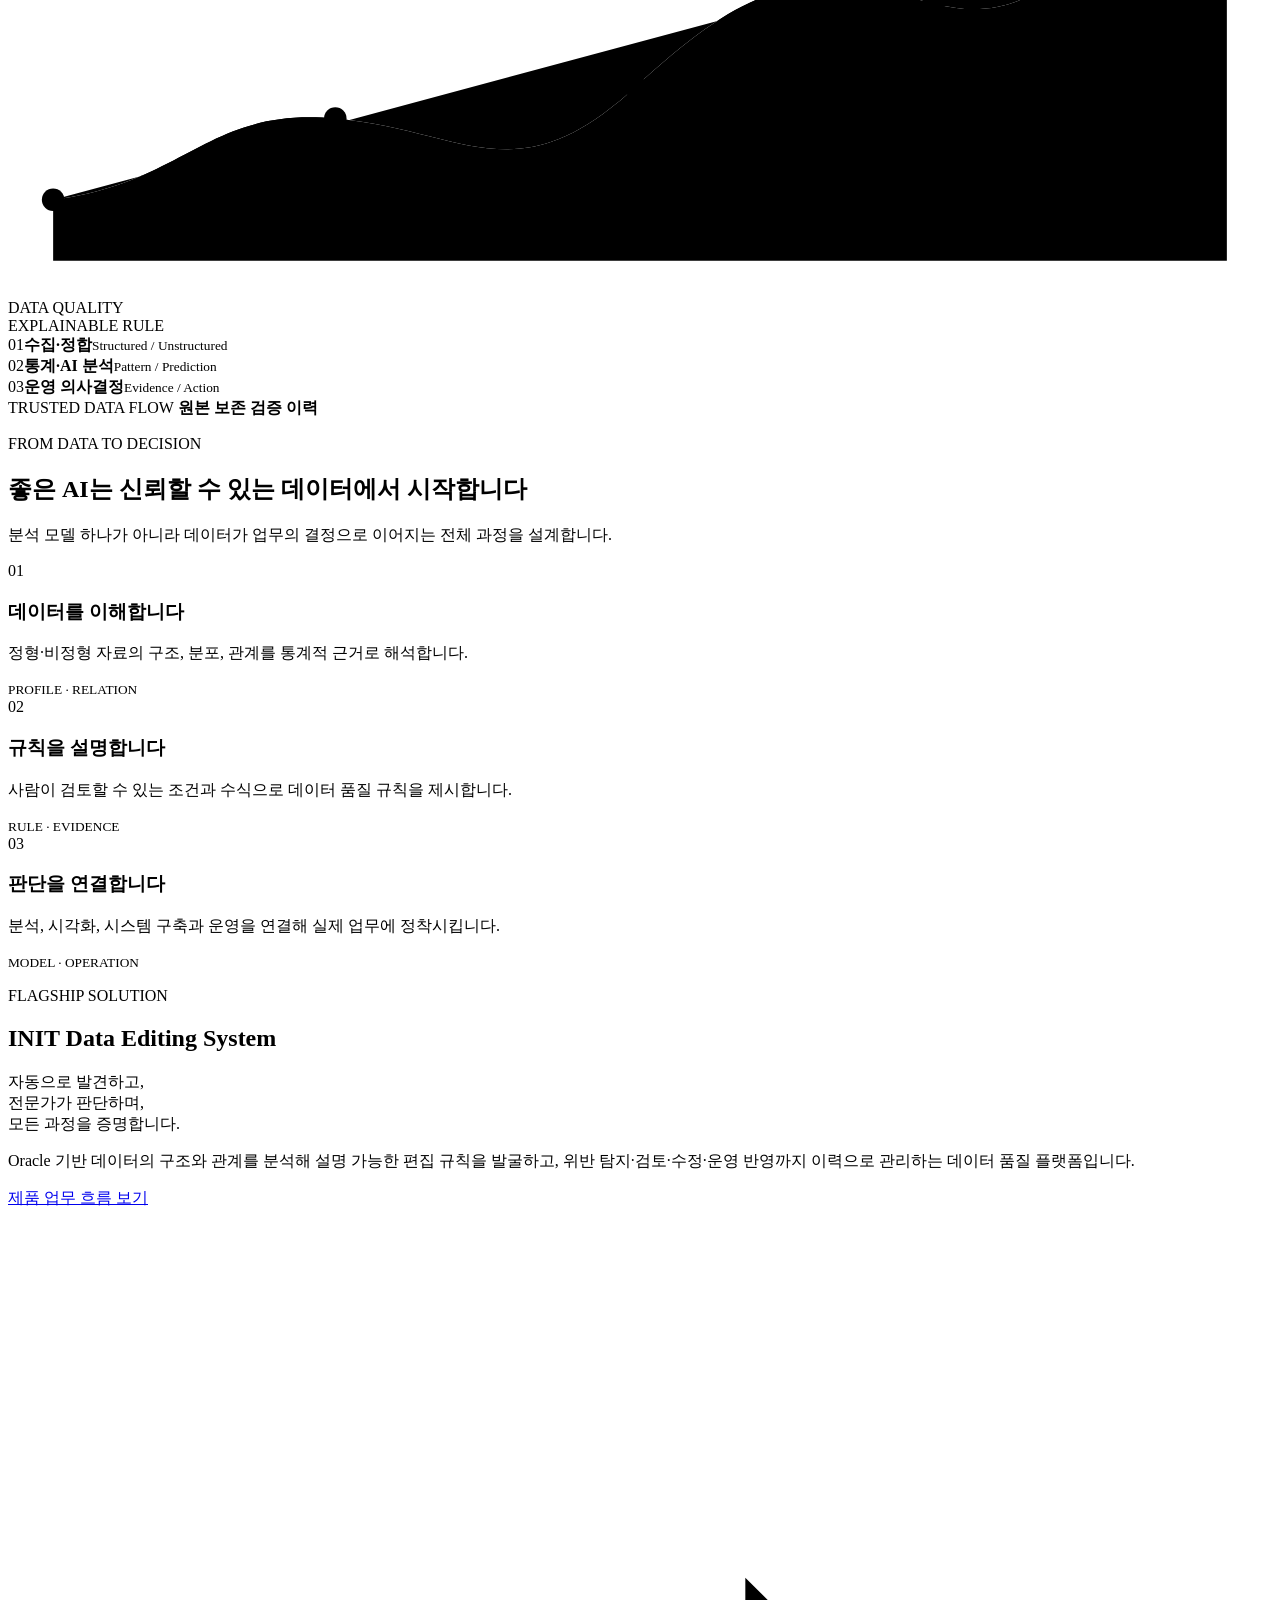
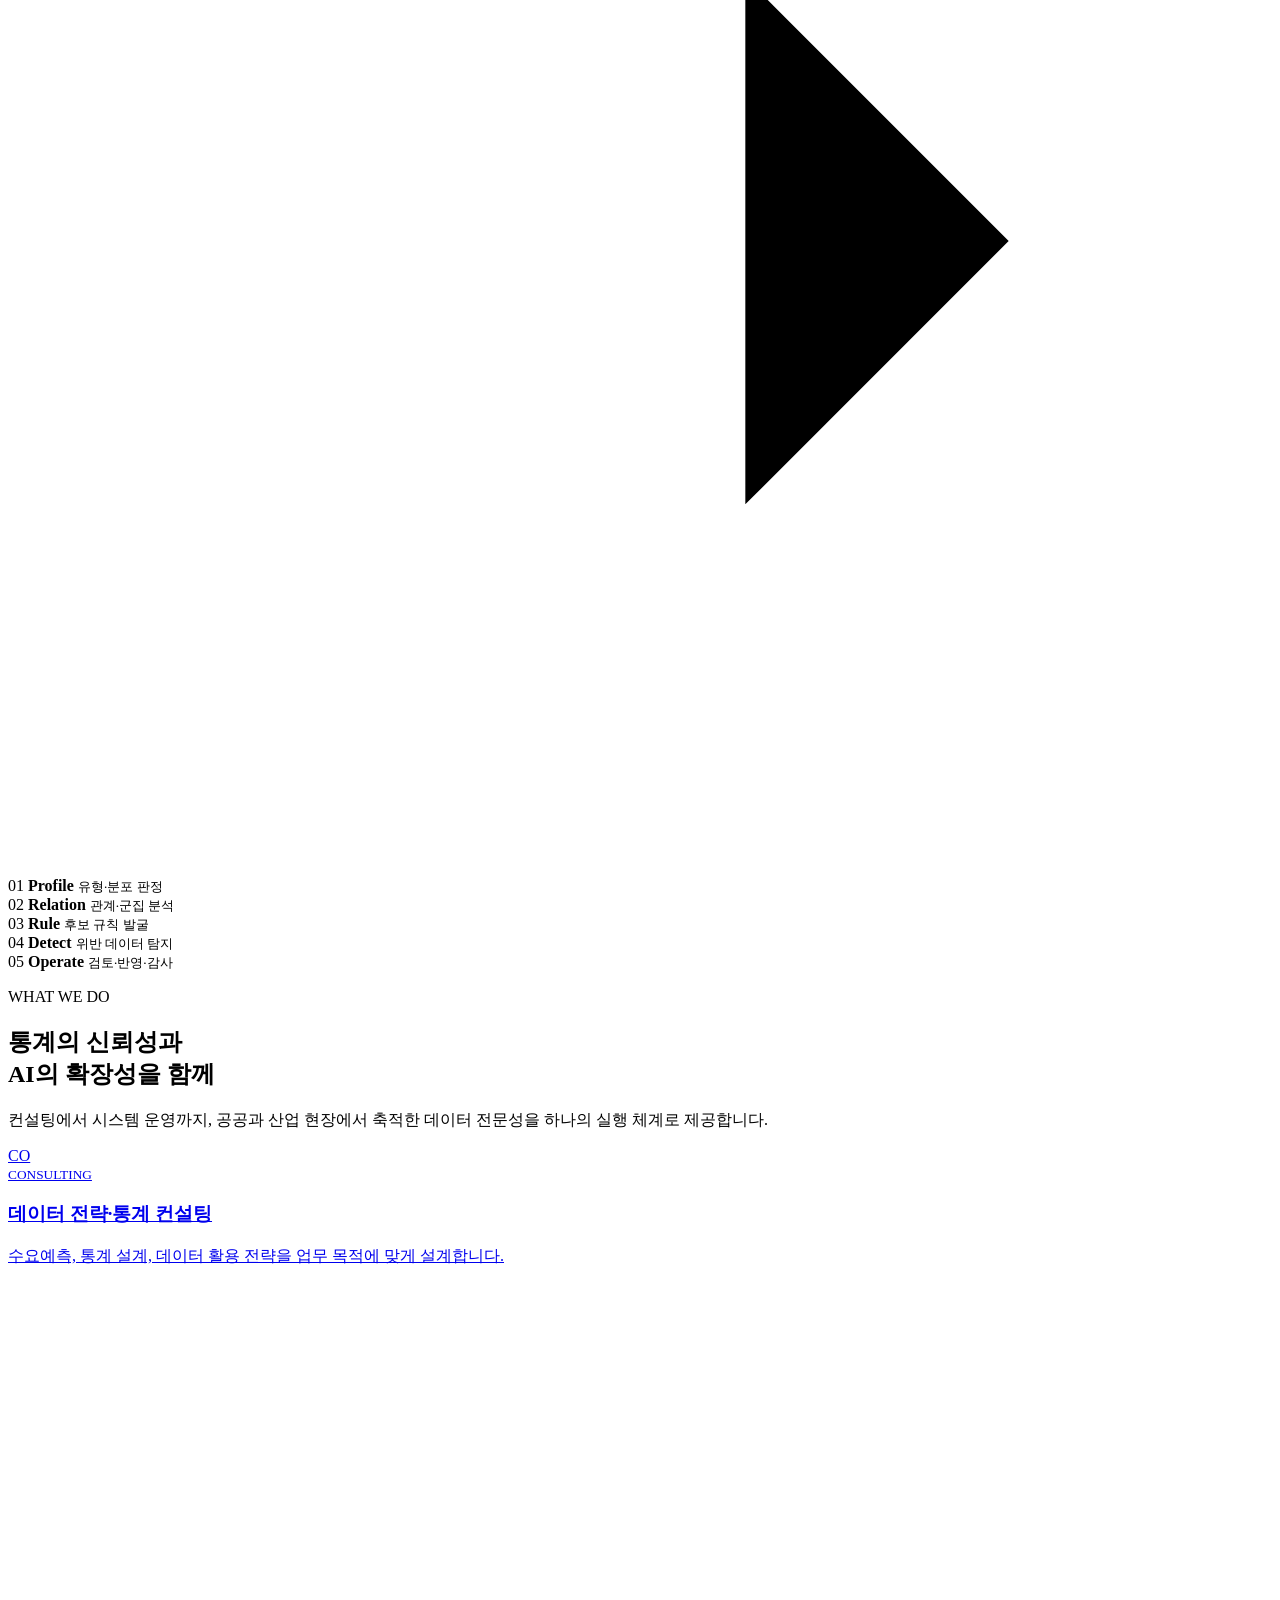
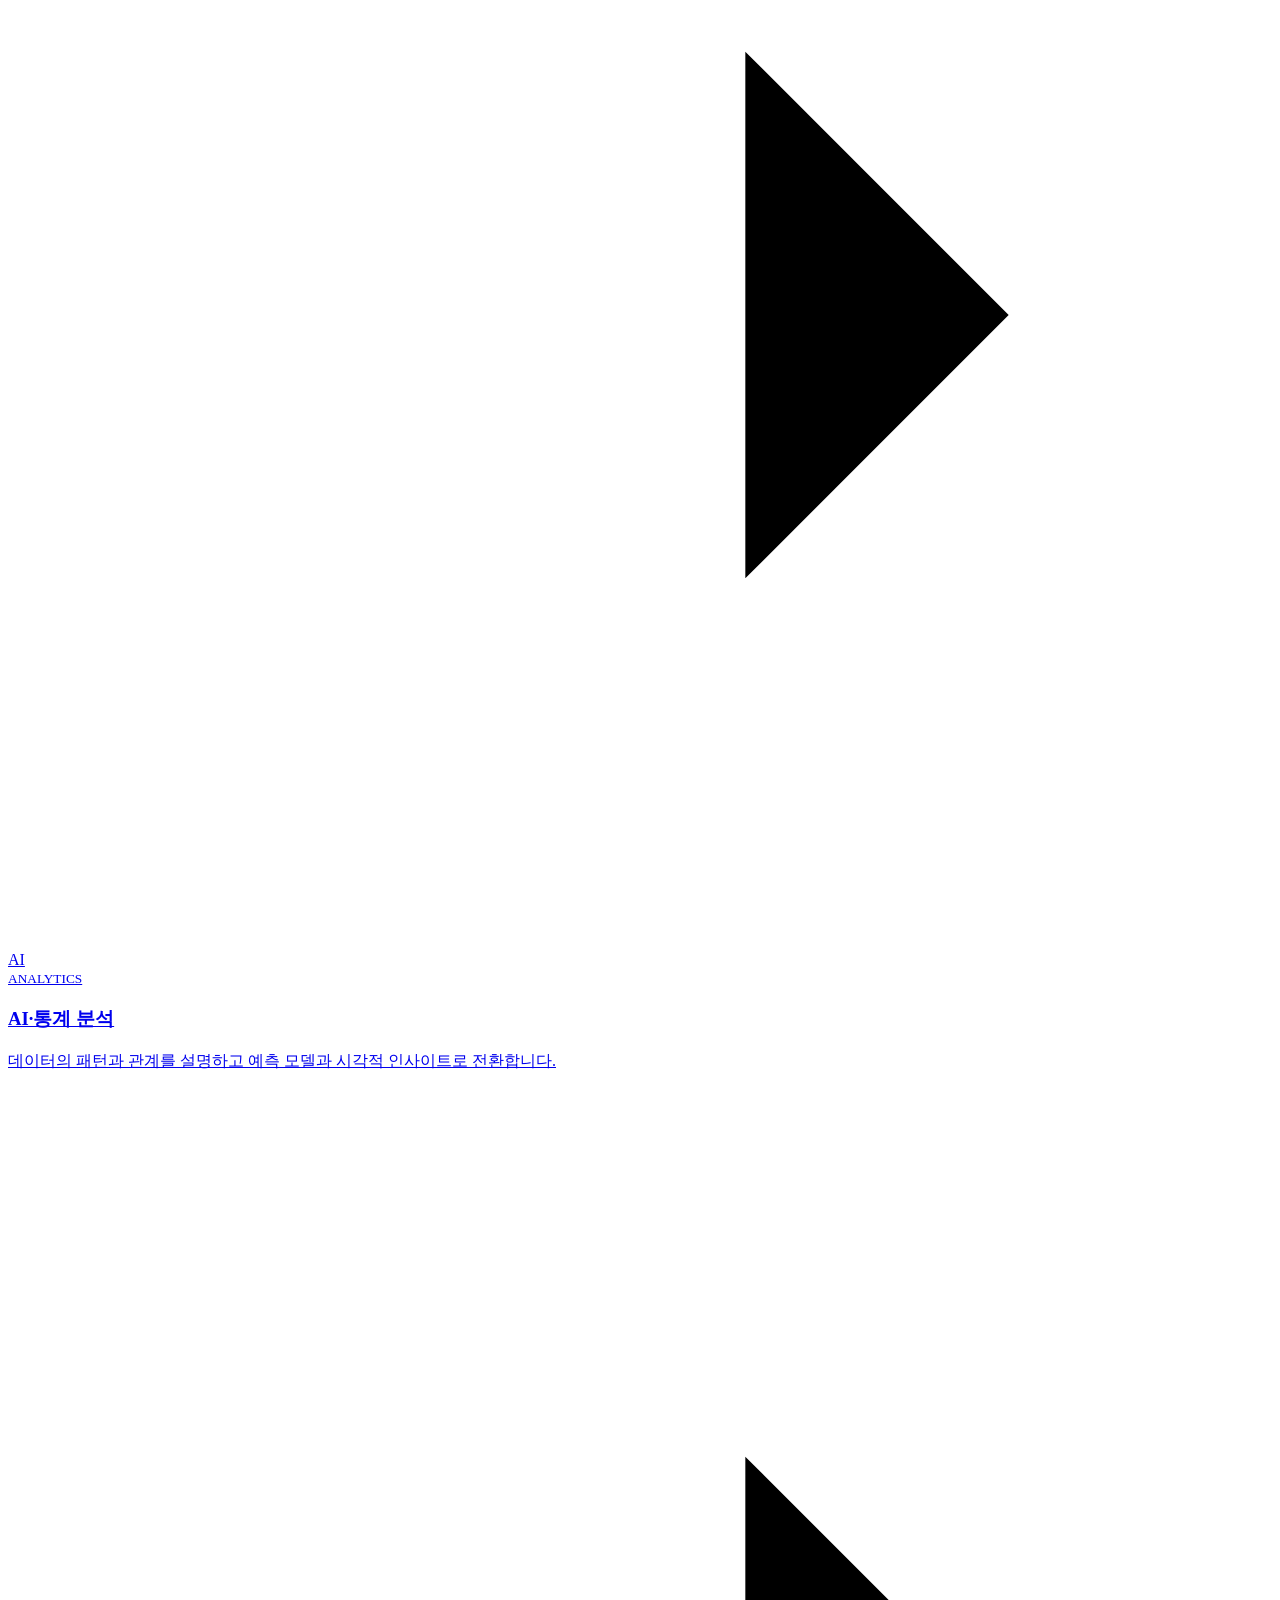
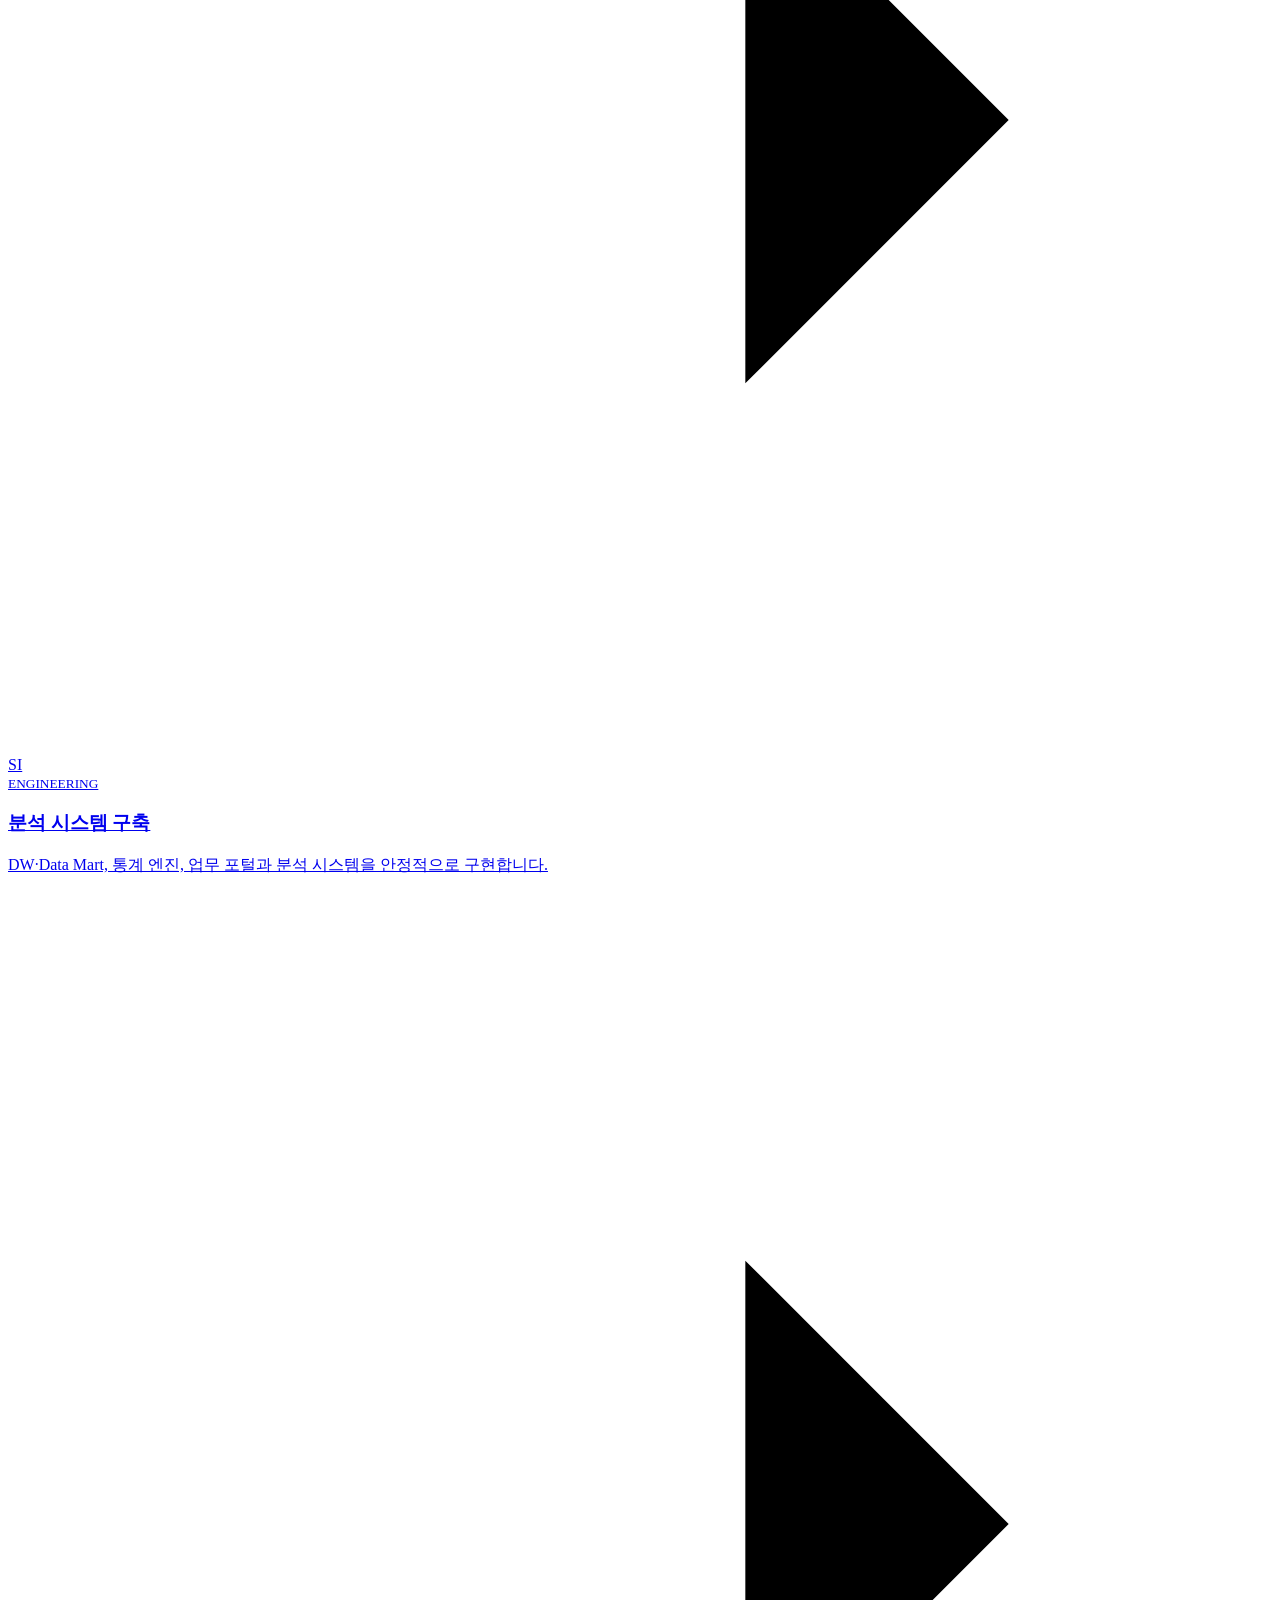
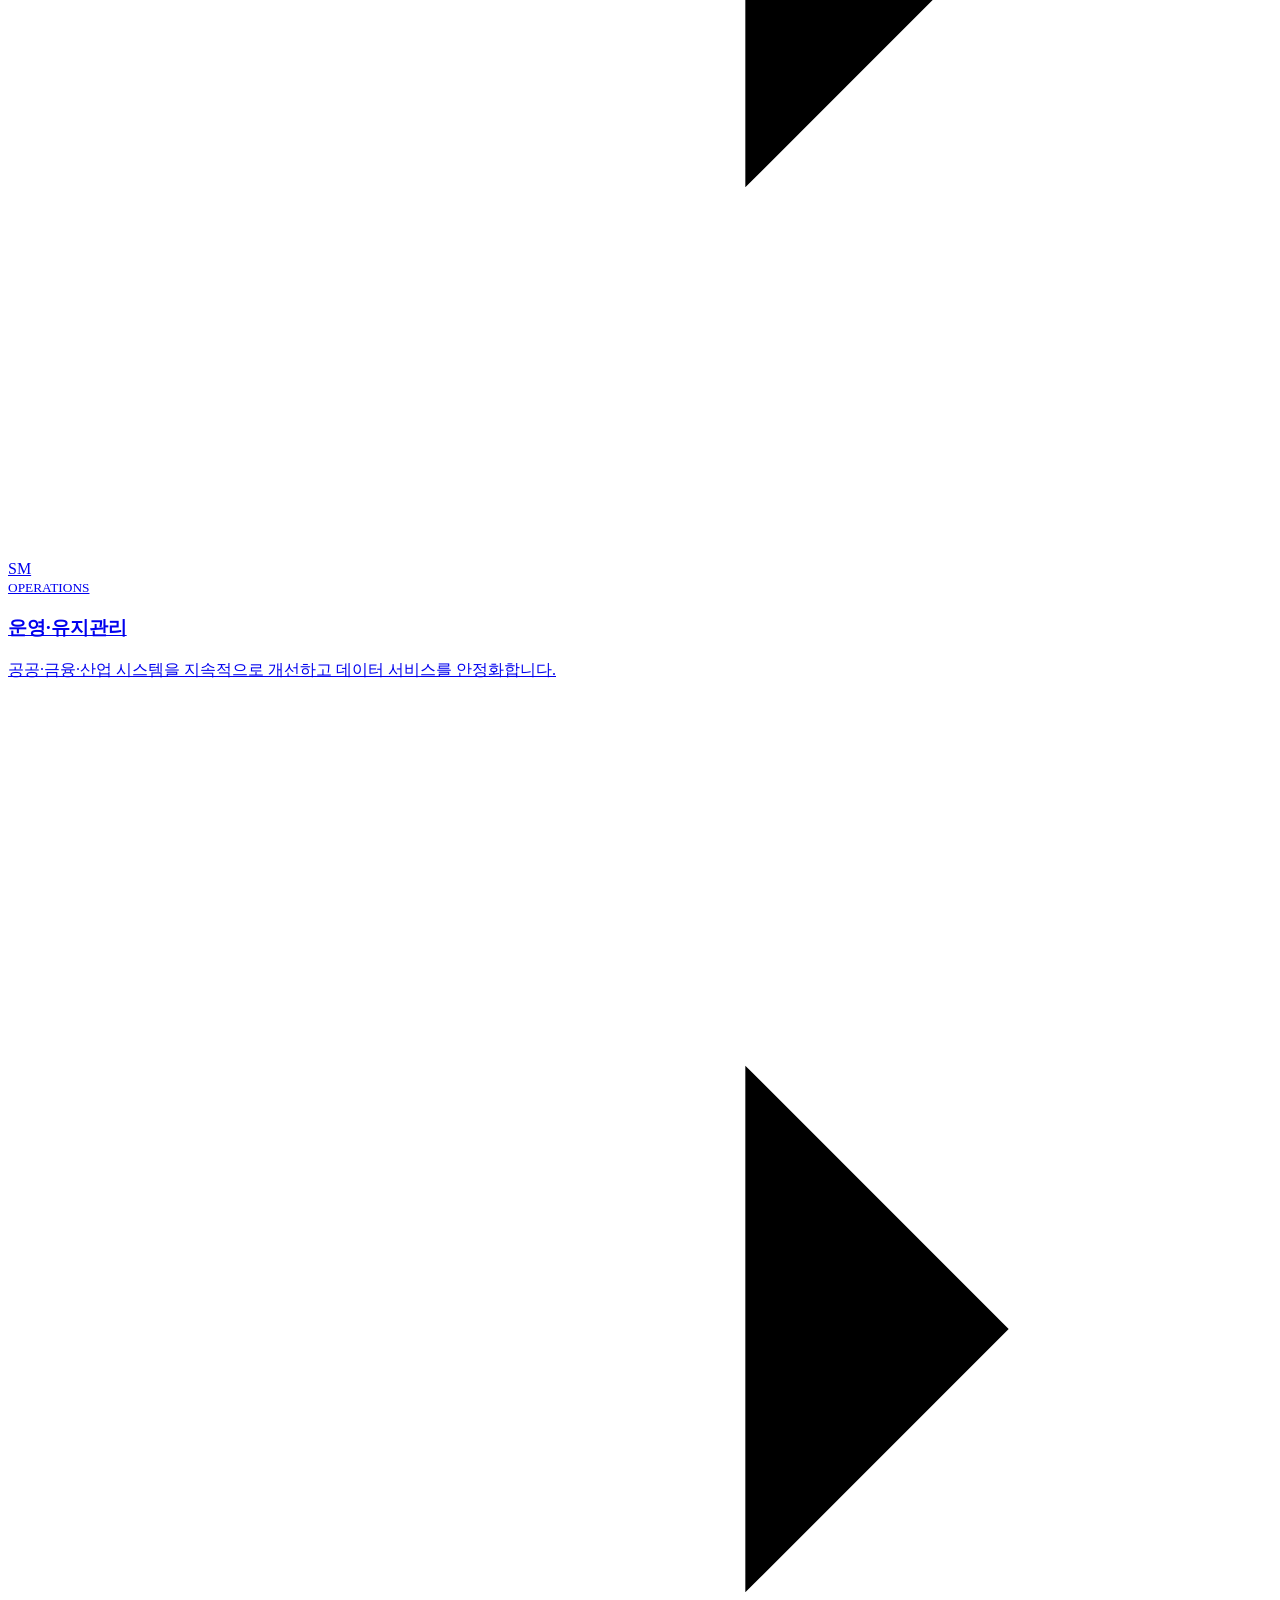
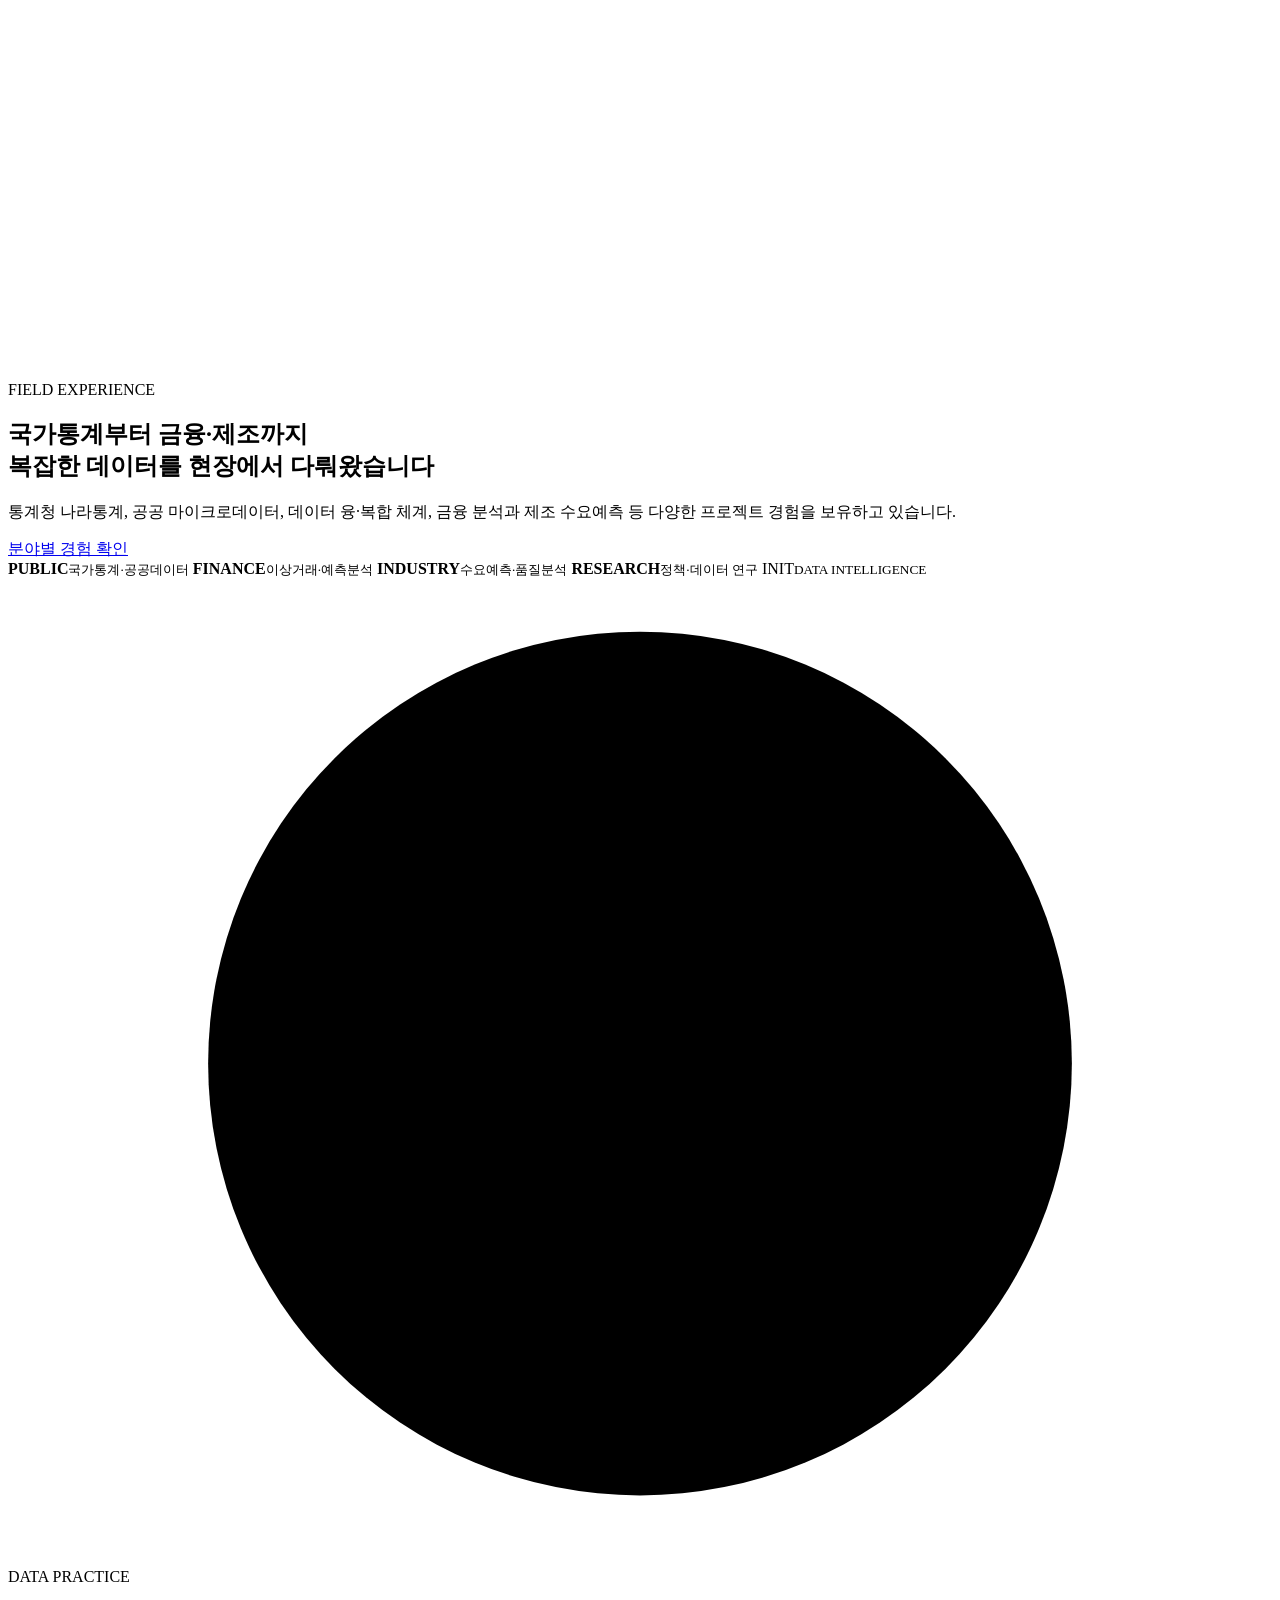
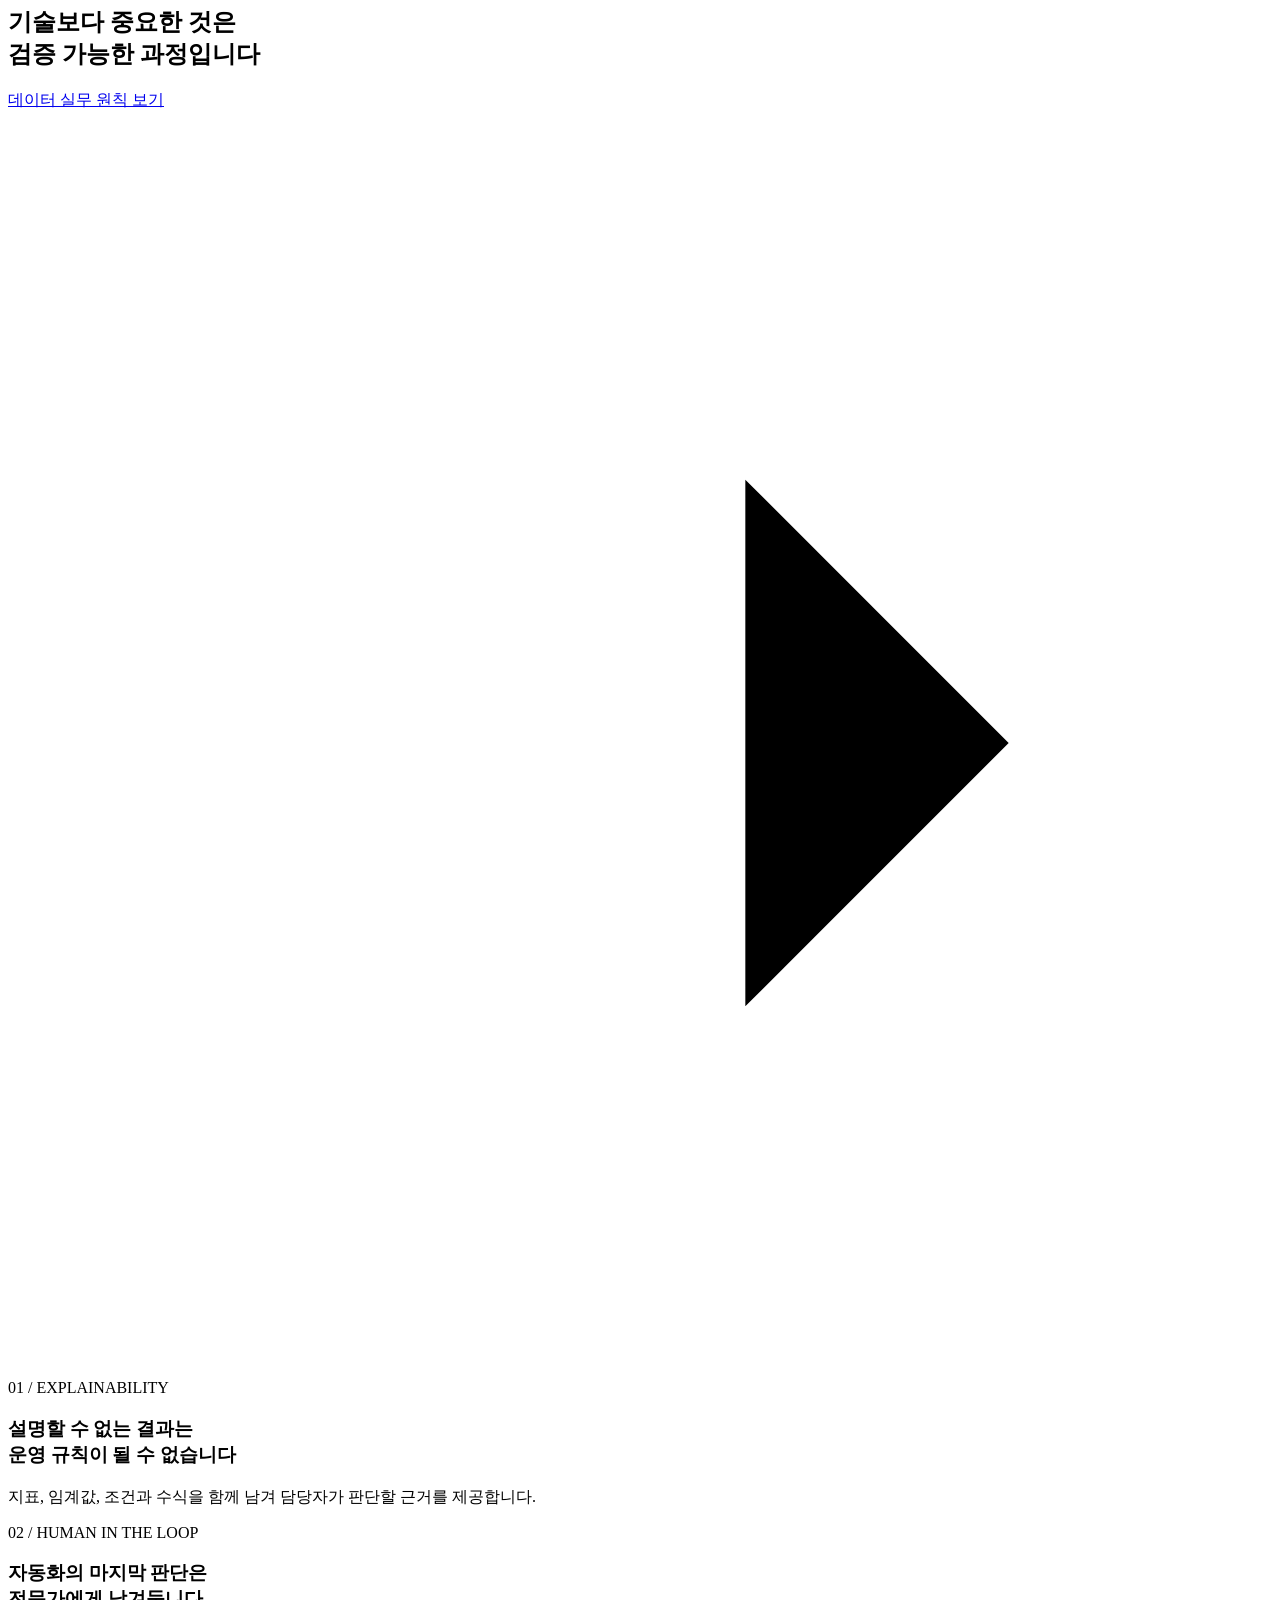
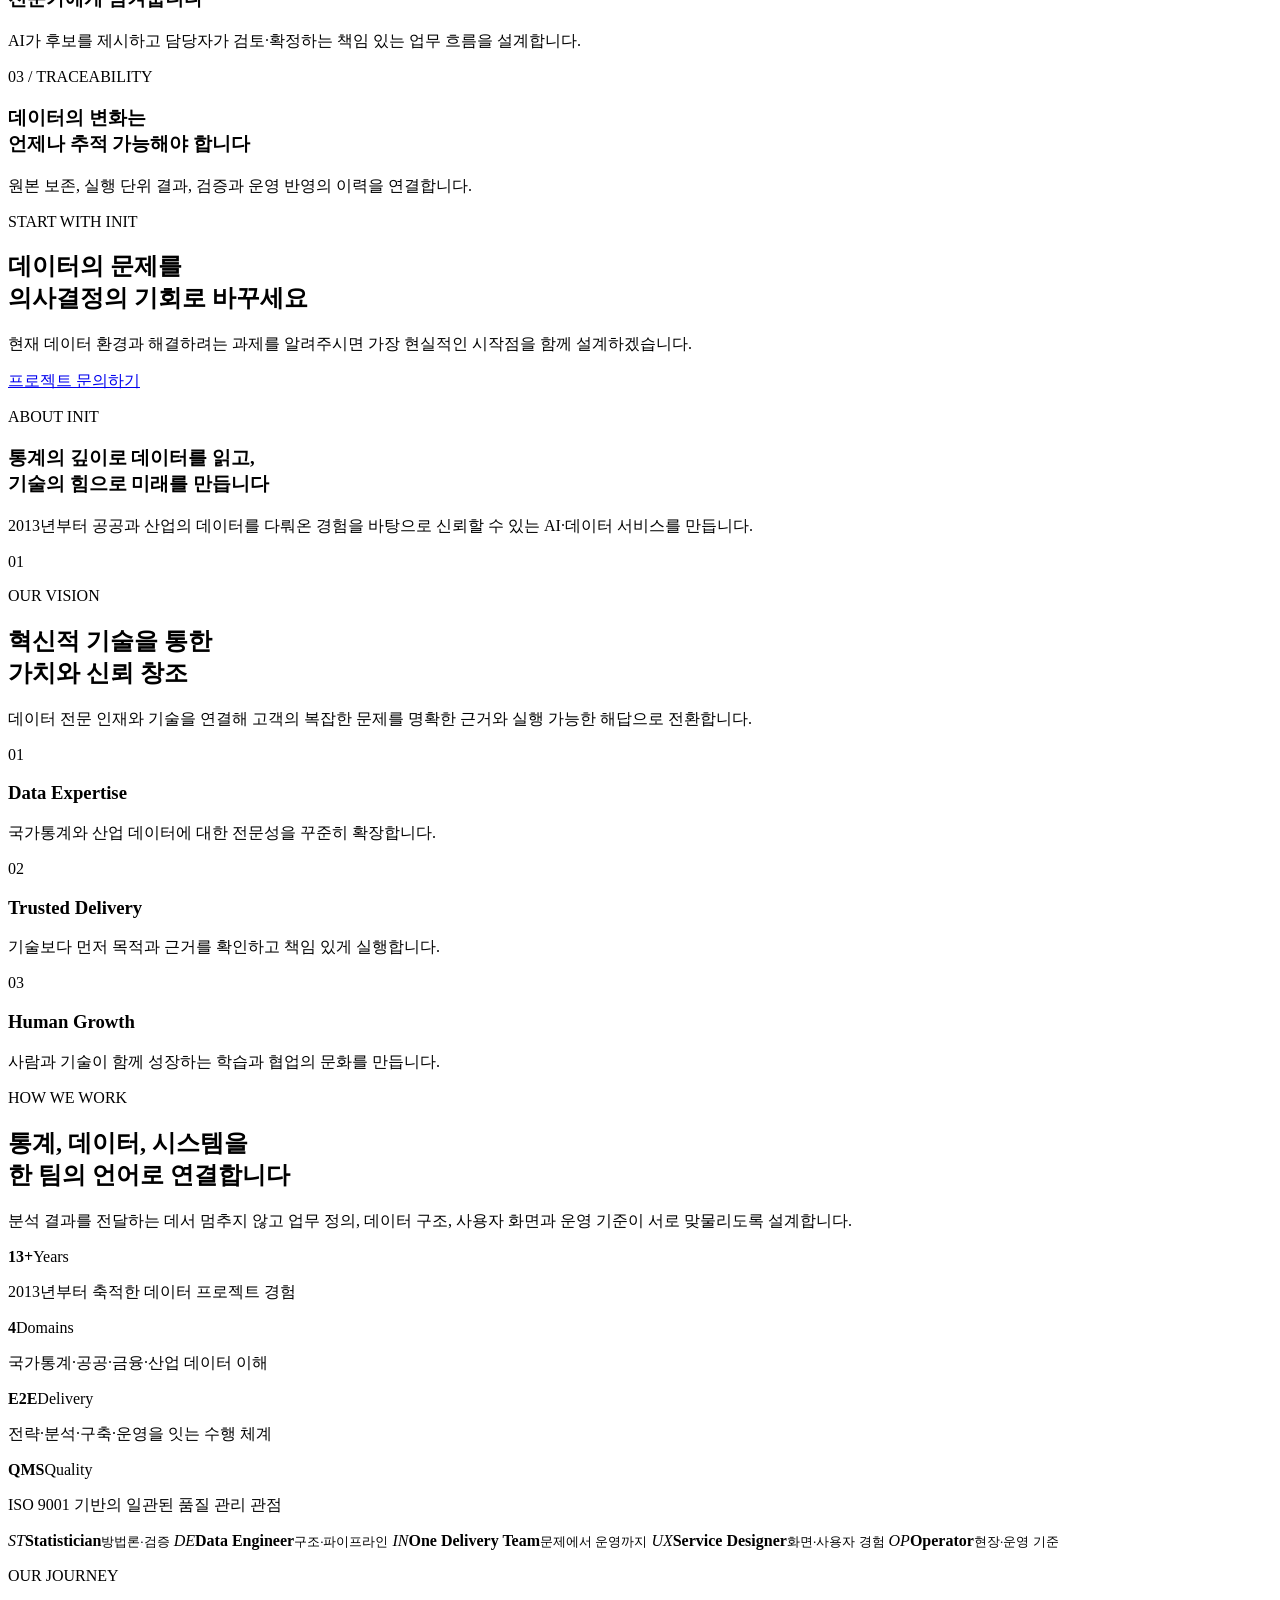
==== commit 7e242558: "init-webbase-system - 2026.07.31-4" ====
--- a/frontend/public/index.html
+++ b/frontend/public/index.html
@@ -378,6 +378,29 @@
                 </div>
             </section>
 
+            <section class="site-section company-proof-section">
+                <div class="company-proof-card">
+                    <div class="company-proof-copy">
+                        <p class="site-eyebrow site-eyebrow-light"><span></span> HOW WE WORK</p>
+                        <h2>통계, 데이터, 시스템을<br>한 팀의 언어로 연결합니다</h2>
+                        <p>분석 결과를 전달하는 데서 멈추지 않고 업무 정의, 데이터 구조, 사용자 화면과 운영 기준이 서로 맞물리도록 설계합니다.</p>
+                    </div>
+                    <div class="company-proof-metrics">
+                        <article><strong>13+</strong><span>Years</span><p>2013년부터 축적한 데이터 프로젝트 경험</p></article>
+                        <article><strong>4</strong><span>Domains</span><p>국가통계·공공·금융·산업 데이터 이해</p></article>
+                        <article><strong>E2E</strong><span>Delivery</span><p>전략·분석·구축·운영을 잇는 수행 체계</p></article>
+                        <article><strong>QMS</strong><span>Quality</span><p>ISO 9001 기반의 일관된 품질 관리 관점</p></article>
+                    </div>
+                    <div class="company-collaboration-map">
+                        <span><i>ST</i><strong>Statistician</strong><small>방법론·검증</small></span>
+                        <span><i>DE</i><strong>Data Engineer</strong><small>구조·파이프라인</small></span>
+                        <span class="is-core"><i>IN</i><strong>One Delivery Team</strong><small>문제에서 운영까지</small></span>
+                        <span><i>UX</i><strong>Service Designer</strong><small>화면·사용자 경험</small></span>
+                        <span><i>OP</i><strong>Operator</strong><small>현장·운영 기준</small></span>
+                    </div>
+                </div>
+            </section>
+
             <section class="site-section company-timeline-section">
                 <div class="site-section-heading">
                     <p class="site-eyebrow"><span></span> OUR JOURNEY</p>
@@ -455,6 +478,23 @@
                 </ol>
             </section>
 
+            <section class="site-section business-architecture-section">
+                <div class="business-architecture">
+                    <div class="business-architecture-copy">
+                        <p class="site-eyebrow site-eyebrow-light"><span></span> DELIVERY ARCHITECTURE</p>
+                        <h2>데이터가 쌓이는 구조에서<br>판단이 움직이는 구조로</h2>
+                        <p>각 기술을 따로 도입하지 않고 데이터 기반, 분석 지능, 사용자 경험과 운영 통제를 하나의 서비스 구조로 설계합니다.</p>
+                        <div class="architecture-status"><i></i><span>STRATEGY TO OPERATION</span><strong>CONNECTED</strong></div>
+                    </div>
+                    <div class="architecture-layers">
+                        <article><span>03</span><div><small>EXPERIENCE LAYER</small><strong>업무 포털 · 대시보드 · 의사결정</strong><p>사용자가 발견하고 판단하며 실행하는 서비스 접점</p></div><em>UX / SI</em></article>
+                        <article><span>02</span><div><small>INTELLIGENCE LAYER</small><strong>통계 분석 · AI 모델 · 품질 규칙</strong><p>설명 가능한 신호와 예측을 만드는 분석 체계</p></div><em>AI / STAT</em></article>
+                        <article><span>01</span><div><small>DATA FOUNDATION</small><strong>수집 · 표준 · 메타데이터 · 이력</strong><p>재현 가능한 분석을 지탱하는 신뢰 데이터 기반</p></div><em>DW / DQ</em></article>
+                        <article class="is-control"><span>00</span><div><small>OPERATING CONTROL</small><strong>권한 · 모니터링 · 변경관리 · 지원</strong></div><em>SM</em></article>
+                    </div>
+                </div>
+            </section>
+
             <section class="site-section service-detail-section">
                 <div class="service-detail-grid">
                     <article>
@@ -523,32 +563,79 @@
                         <div class="product-keywords"><span>EXPLAINABLE</span><span>HUMAN-IN-THE-LOOP</span><span>TRACEABLE</span></div>
                     </div>
                 </div>
-                <div class="product-console" aria-label="Data Editing System 핵심 구조">
-                    <div class="product-console-head">
-                        <div><i></i><i></i><i></i></div>
-                        <span>DATA QUALITY FLOW / RUN-BASED TRACE</span>
-                        <strong>ORACLE</strong>
-                    </div>
-                    <div class="product-console-body">
-                        <div class="console-source">
-                            <small>SOURCE</small>
-                            <strong>CSV · XLSX</strong>
-                            <strong>Target DB</strong>
-                            <span>원본 데이터 보존</span>
-                        </div>
-                        <div class="console-flow">
-                            <span><i>01</i>Column Type</span>
-                            <span><i>02</i>Relation</span>
-                            <span><i>03</i>Rule Mining</span>
-                            <span><i>04</i>Violation</span>
-                        </div>
-                        <div class="console-result">
-                            <small>CONTROLLED RESULT</small>
-                            <strong>검토 · 수정 · 검증</strong>
-                            <span>운영 반영 및 감사 이력</span>
-                        </div>
-                    </div>
-                </div>
+                <figure class="product-workspace">
+                    <div class="product-workspace-bar">
+                        <div class="workspace-window-controls" aria-hidden="true"><i></i><i></i><i></i></div>
+                        <div class="workspace-product-name">
+                            <span>iNIT</span>
+                            <strong>Data Editing System</strong>
+                            <small>Quality Operations Workspace</small>
+                        </div>
+                        <div class="workspace-run-state"><i></i> SYSTEM READY</div>
+                    </div>
+                    <div class="product-workspace-body">
+                        <aside class="workspace-sidebar" aria-label="제품 화면 메뉴 예시">
+                            <div class="workspace-project-mark">DQ</div>
+                            <nav>
+                                <span class="is-active"><i>01</i>Overview</span>
+                                <span><i>02</i>Projects</span>
+                                <span><i>03</i>Target DB</span>
+                                <span><i>04</i>Data Work</span>
+                                <span><i>05</i>Flow Work</span>
+                                <span><i>06</i>Model Lab</span>
+                            </nav>
+                            <div class="workspace-user">
+                                <i>OP</i>
+                                <span><strong>Quality Operator</strong><small>Human Review</small></span>
+                            </div>
+                        </aside>
+                        <div class="workspace-main">
+                            <div class="workspace-title-row">
+                                <div>
+                                    <span>PROJECT / NATIONAL DATA QUALITY</span>
+                                    <h3>행정자료 품질 검증 Flow</h3>
+                                    <p>RUN-20260731-0042 · Oracle Target DB</p>
+                                </div>
+                                <span class="workspace-run-button" aria-hidden="true">Run workflow</span>
+                            </div>
+                            <div class="workspace-metrics">
+                                <article><small>INPUT ROWS</small><strong>1,248,320</strong><span>원본 스냅샷</span></article>
+                                <article><small>RULE CANDIDATES</small><strong>184</strong><span>설명 가능한 후보</span></article>
+                                <article><small>VIOLATIONS</small><strong>2,916</strong><span>0.23% 검토 대상</span></article>
+                                <article><small>REVIEWED</small><strong>87%</strong><span>전문가 확정</span></article>
+                            </div>
+                            <div class="workspace-canvas">
+                                <div class="workspace-canvas-head">
+                                    <span>FLOW CANVAS</span>
+                                    <div><i class="is-live"></i>RUN TRACE ON <i></i>GRID</div>
+                                </div>
+                                <div class="workspace-flow" aria-label="Input, Profile, Rule Mining, Detect, Review 순서의 제품 Flow 예시">
+                                    <div class="workspace-flow-line" aria-hidden="true"></div>
+                                    <article class="flow-node is-complete"><span>01</span><i>IN</i><div><small>INPUT</small><strong>Source Snapshot</strong><em>1.24M rows</em></div></article>
+                                    <article class="flow-node is-complete"><span>02</span><i>PF</i><div><small>PROFILE</small><strong>Type &amp; Relation</strong><em>42 columns</em></div></article>
+                                    <article class="flow-node is-running"><span>03</span><i>RM</i><div><small>DISCOVER</small><strong>Rule Mining</strong><em>184 candidates</em></div></article>
+                                    <article class="flow-node"><span>04</span><i>DT</i><div><small>DETECT</small><strong>Violation Scan</strong><em>2,916 records</em></div></article>
+                                    <article class="flow-node"><span>05</span><i>RV</i><div><small>GOVERN</small><strong>Expert Review</strong><em>Approve / Reject</em></div></article>
+                                </div>
+                                <div class="workspace-rule-panel">
+                                    <div>
+                                        <span>SELECTED RULE / R-0184</span>
+                                        <strong>IF 지역코드 = 행정구역 THEN 우편번호 권역 일치</strong>
+                                        <p>Support 0.842 · Confidence 0.973 · Lift 1.118</p>
+                                    </div>
+                                    <div class="workspace-rule-result">
+                                        <span><small>PASS</small><strong>1,245,404</strong></span>
+                                        <span><small>REVIEW</small><strong>2,916</strong></span>
+                                    </div>
+                                </div>
+                            </div>
+                        </div>
+                    </div>
+                    <figcaption>
+                        <span>PRODUCT VIEW</span>
+                        프로젝트 정의부터 규칙 발굴, 위반 탐지와 전문가 검토까지 하나의 실행 이력으로 연결하는 화면 구성
+                    </figcaption>
+                </figure>
             </section>
 
             <section class="site-section product-journey-section">
@@ -644,6 +731,57 @@
                         <span>RESEARCH / POLICY</span><h3>연구·정책 데이터</h3>
                         <p>정책 수립과 기관의 데이터 활용 역량을 높이기 위한 분석 수요 발굴과 연구를 수행했습니다.</p>
                         <ul><li>데이터 분석 수요 발굴</li><li>데이터 활용 역량 강화</li><li>통계지수·알고리즘 개발</li><li>공공 데이터 ISP·연구용역</li></ul>
+                    </article>
+                </div>
+            </section>
+
+            <section class="site-section case-study-section">
+                <div class="site-section-heading heading-split">
+                    <div>
+                        <p class="site-eyebrow"><span></span> SELECTED EXPERIENCE</p>
+                        <h2>기술 목록보다 중요한<br>현장의 변화</h2>
+                    </div>
+                    <p>공개 가능한 범위에서 대표 과제의 문제, 접근 방식과 운영 관점을 재구성했습니다.</p>
+                </div>
+                <div class="case-study-list">
+                    <article>
+                        <div class="case-study-index"><span>CASE 01</span><strong>National Statistics</strong></div>
+                        <div class="case-study-copy">
+                            <small>국가통계 생산·서비스 체계</small>
+                            <h3>분산된 통계 업무를 표준화된 생산 흐름으로</h3>
+                            <p>기관별로 달랐던 통계 생산 절차와 메타데이터를 분석하고, 반복 가능한 업무 단계와 사용자 중심 서비스 구조로 연결했습니다.</p>
+                        </div>
+                        <dl>
+                            <div><dt>CHALLENGE</dt><dd>복잡한 생산 절차와 대규모 행정자료</dd></div>
+                            <div><dt>APPROACH</dt><dd>업무 표준화 · 메타데이터 · 품질 검증</dd></div>
+                            <div><dt>DELIVERY</dt><dd>통계 생산과 서비스 운영 체계</dd></div>
+                        </dl>
+                    </article>
+                    <article>
+                        <div class="case-study-index"><span>CASE 02</span><strong>Financial Intelligence</strong></div>
+                        <div class="case-study-copy">
+                            <small>금융 이상거래·분석 데이터</small>
+                            <h3>많은 거래 중 검토해야 할 신호를 더 선명하게</h3>
+                            <p>업무 규칙과 통계적 패턴을 함께 해석해 분석 대상을 좁히고, 담당자가 근거를 확인할 수 있는 점검 화면과 이력을 설계했습니다.</p>
+                        </div>
+                        <dl>
+                            <div><dt>CHALLENGE</dt><dd>고빈도 거래와 복합 판단 조건</dd></div>
+                            <div><dt>APPROACH</dt><dd>패턴 분석 · 규칙 기반 점검 · 시각화</dd></div>
+                            <div><dt>DELIVERY</dt><dd>전문가 검토 중심 분석 시스템</dd></div>
+                        </dl>
+                    </article>
+                    <article>
+                        <div class="case-study-index"><span>CASE 03</span><strong>Demand Forecasting</strong></div>
+                        <div class="case-study-copy">
+                            <small>제조·시장 수요 변화 감지</small>
+                            <h3>예측값을 넘어 변화의 이유를 읽는 분석으로</h3>
+                            <p>시장 지표와 내부 데이터를 연결하고 예측 오차와 변화 요인을 함께 추적해, 현업이 다음 행동을 결정할 수 있는 분석 체계를 지원했습니다.</p>
+                        </div>
+                        <dl>
+                            <div><dt>CHALLENGE</dt><dd>시장 변동성과 다양한 영향 변수</dd></div>
+                            <div><dt>APPROACH</dt><dd>시계열 · 변수 관계 · 조기 신호</dd></div>
+                            <div><dt>DELIVERY</dt><dd>수요예측과 변화 모니터링</dd></div>
+                        </dl>
                     </article>
                 </div>
             </section>
@@ -702,6 +840,31 @@
                 </article>
             </section>
 
+            <section class="site-section insight-signal-section">
+                <div class="insight-signal-grid">
+                    <div class="insight-signal-copy">
+                        <p class="site-eyebrow site-eyebrow-light"><span></span> SIGNAL BRIEF · 2026</p>
+                        <h2>AI 운영의 경쟁력은<br>모델보다 연결 구조에서 갈립니다</h2>
+                        <p>데이터 계약, 규칙의 근거, 전문가 검토와 실행 이력이 끊기지 않을 때 AI는 데모를 넘어 운영 자산이 됩니다.</p>
+                        <ul>
+                            <li><span>01</span><strong>Data Contract</strong><small>입력 구조와 품질 기준</small></li>
+                            <li><span>02</span><strong>Evidence Layer</strong><small>규칙·모델의 판단 근거</small></li>
+                            <li><span>03</span><strong>Run Trace</strong><small>실행과 변경 이력</small></li>
+                        </ul>
+                    </div>
+                    <div class="insight-signal-chart">
+                        <div class="signal-chart-head"><span>OPERATIONAL AI READINESS</span><strong>+38<small>pts</small></strong></div>
+                        <div class="signal-bars" aria-label="데이터 계약, 품질 규칙, 전문가 검토, 운영 추적의 성숙도 예시">
+                            <span style="--signal-value:46%"><i>46</i><small>Contract</small></span>
+                            <span style="--signal-value:61%"><i>61</i><small>Quality</small></span>
+                            <span style="--signal-value:74%"><i>74</i><small>Review</small></span>
+                            <span style="--signal-value:84%"><i>84</i><small>Trace</small></span>
+                        </div>
+                        <p>운영 준비도 개념을 설명하기 위한 인아이티 방법론 예시이며 시장 통계가 아닙니다.</p>
+                    </div>
+                </div>
+            </section>
+
             <section class="site-section practice-note-section">
                 <div class="site-section-heading">
                     <p class="site-eyebrow"><span></span> PRACTICE NOTES</p>
@@ -758,6 +921,22 @@
                     <a href="mailto:support@initgroup.kr?subject=%5B%EC%B1%84%EC%9A%A9%20%EB%AC%B8%EC%9D%98%5D%20%EC%9D%B8%EC%95%84%EC%9D%B4%ED%8B%B0%20%EC%A7%80%EC%9B%90">support@initgroup.kr</a>
                 </div>
             </section>
+
+            <section class="site-section career-experience-section">
+                <div class="career-experience-card">
+                    <div>
+                        <p class="site-eyebrow site-eyebrow-light"><span></span> GROW WITH INIT</p>
+                        <h2>한 분야의 전문가에서<br>데이터 문제 해결자로</h2>
+                        <p>통계, 개발, 정책과 운영의 경계를 넘나드는 프로젝트를 통해 자신의 전문성을 넓힐 수 있습니다.</p>
+                        <a class="site-button site-button-inverse" href="mailto:support@initgroup.kr?subject=%5B%EC%B1%84%EC%9A%A9%20%EB%AC%B8%EC%9D%98%5D%20%EC%9D%B8%EC%95%84%EC%9D%B4%ED%8B%B0%20%EC%A7%80%EC%9B%90">인재 등록 문의</a>
+                    </div>
+                    <div class="career-growth-path">
+                        <article><span>01</span><div><strong>Domain Onboarding</strong><p>국가통계·공공·산업 업무 맥락을 프로젝트와 함께 학습합니다.</p></div></article>
+                        <article><span>02</span><div><strong>Cross-functional Delivery</strong><p>분석가, 개발자와 운영 담당자가 하나의 결과를 함께 완성합니다.</p></div></article>
+                        <article><span>03</span><div><strong>Research to Product</strong><p>연구와 실험을 재사용 가능한 기술과 제품 기능으로 발전시킵니다.</p></div></article>
+                    </div>
+                </div>
+            </section>
         </article>
 
         <article class="site-view" data-route="/contact" data-title="문의하기 | 인아이티">
@@ -793,6 +972,24 @@
                         <span class="map-pin"><i></i>INIT</span>
                     </div>
                     <div><small>HEAD OFFICE · DAEJEON</small><strong>가온비즈타워 1024호</strong><p>방문 전 담당자와 일정을 확인해 주세요.</p></div>
+                </div>
+            </section>
+
+            <section class="site-section contact-prep-section">
+                <div class="contact-prep-card">
+                    <div>
+                        <p class="site-eyebrow site-eyebrow-light"><span></span> BEFORE WE TALK</p>
+                        <h2>세 가지만 알려주시면<br>더 빠르게 시작할 수 있습니다</h2>
+                    </div>
+                    <ol>
+                        <li><span>01</span><div><strong>현재의 업무 문제</strong><p>어떤 판단이나 작업이 오래 걸리고 반복되는지 알려주세요.</p></div></li>
+                        <li><span>02</span><div><strong>사용 가능한 데이터</strong><p>데이터 형태, 규모와 보안·반출 조건을 간단히 정리해 주세요.</p></div></li>
+                        <li><span>03</span><div><strong>원하는 변화</strong><p>분석, 시스템 구축, 품질 개선 중 기대하는 결과를 알려주세요.</p></div></li>
+                    </ol>
+                    <div class="contact-response-note">
+                        <span>RESPONSE FLOW</span>
+                        <p><strong>문의 접수</strong><i></i><strong>담당 검토</strong><i></i><strong>기초 상담</strong><i></i><strong>제안 범위 협의</strong></p>
+                    </div>
                 </div>
             </section>
         </article>
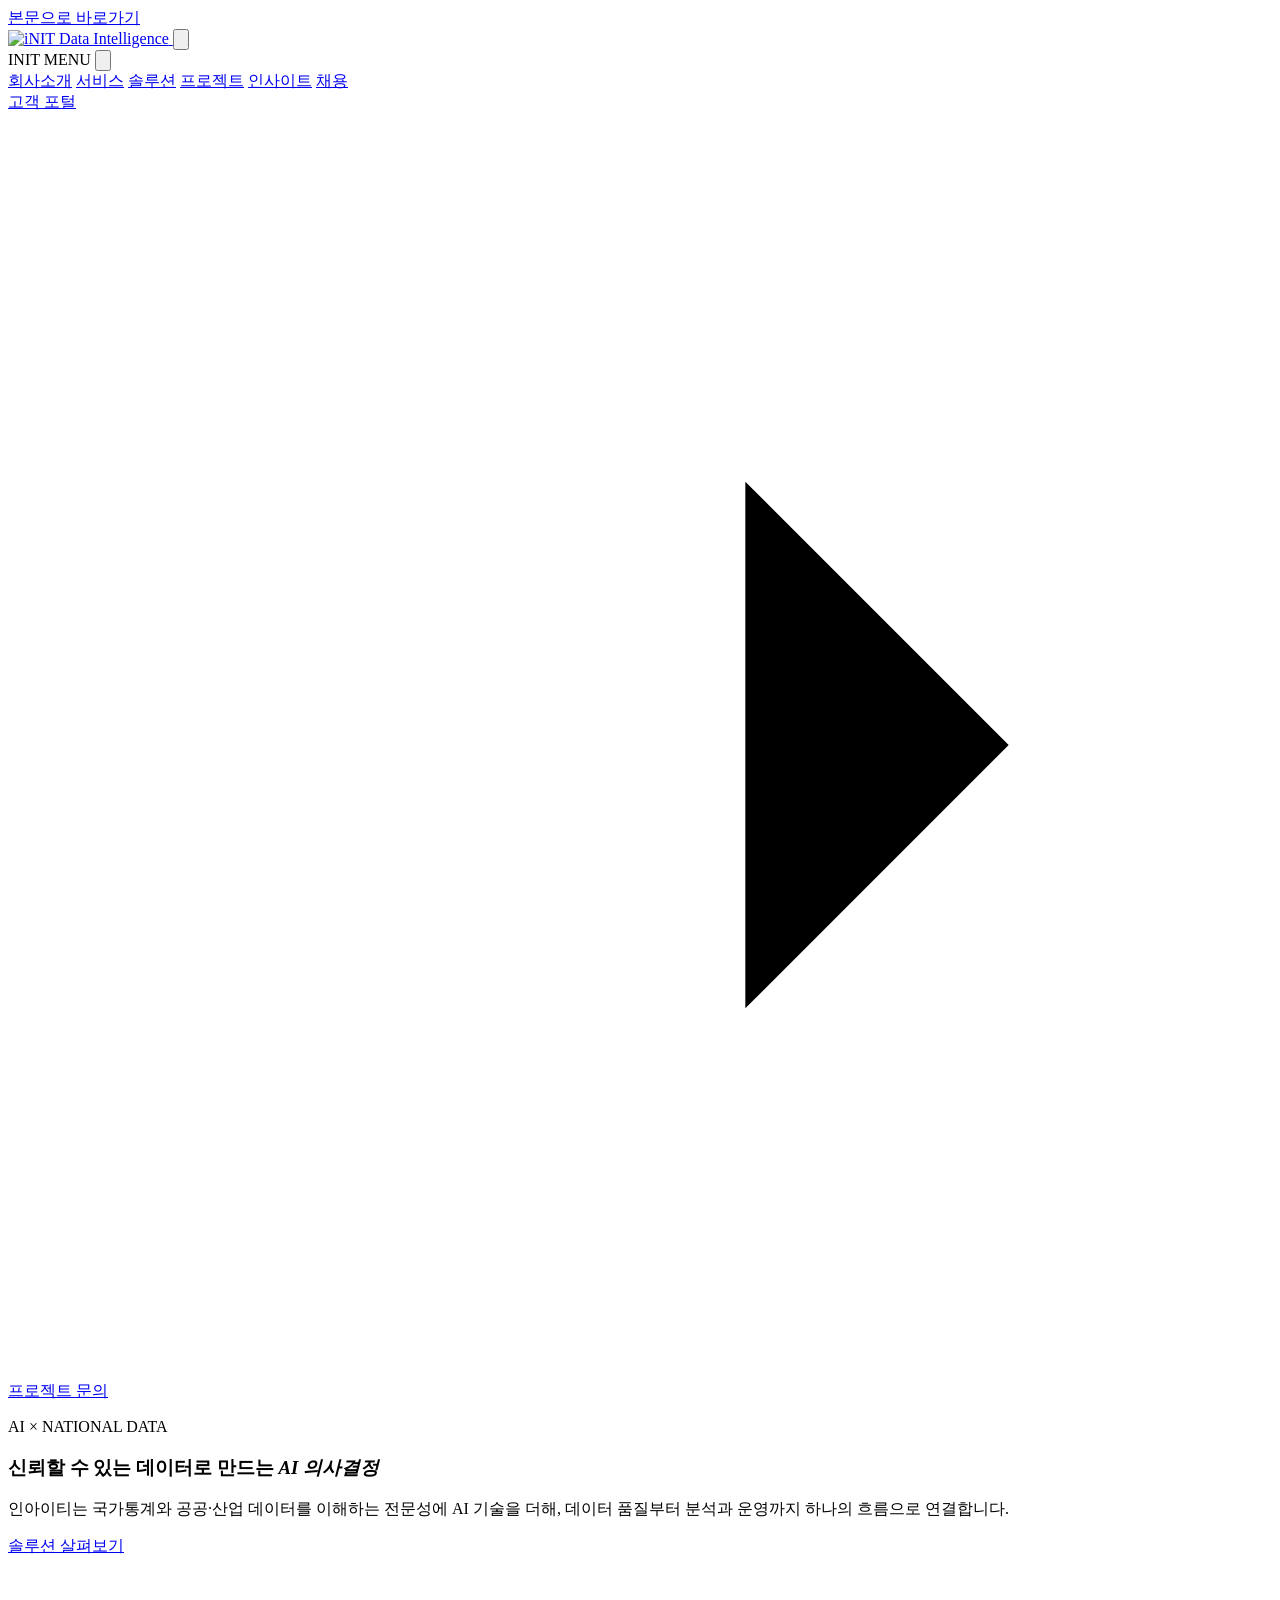
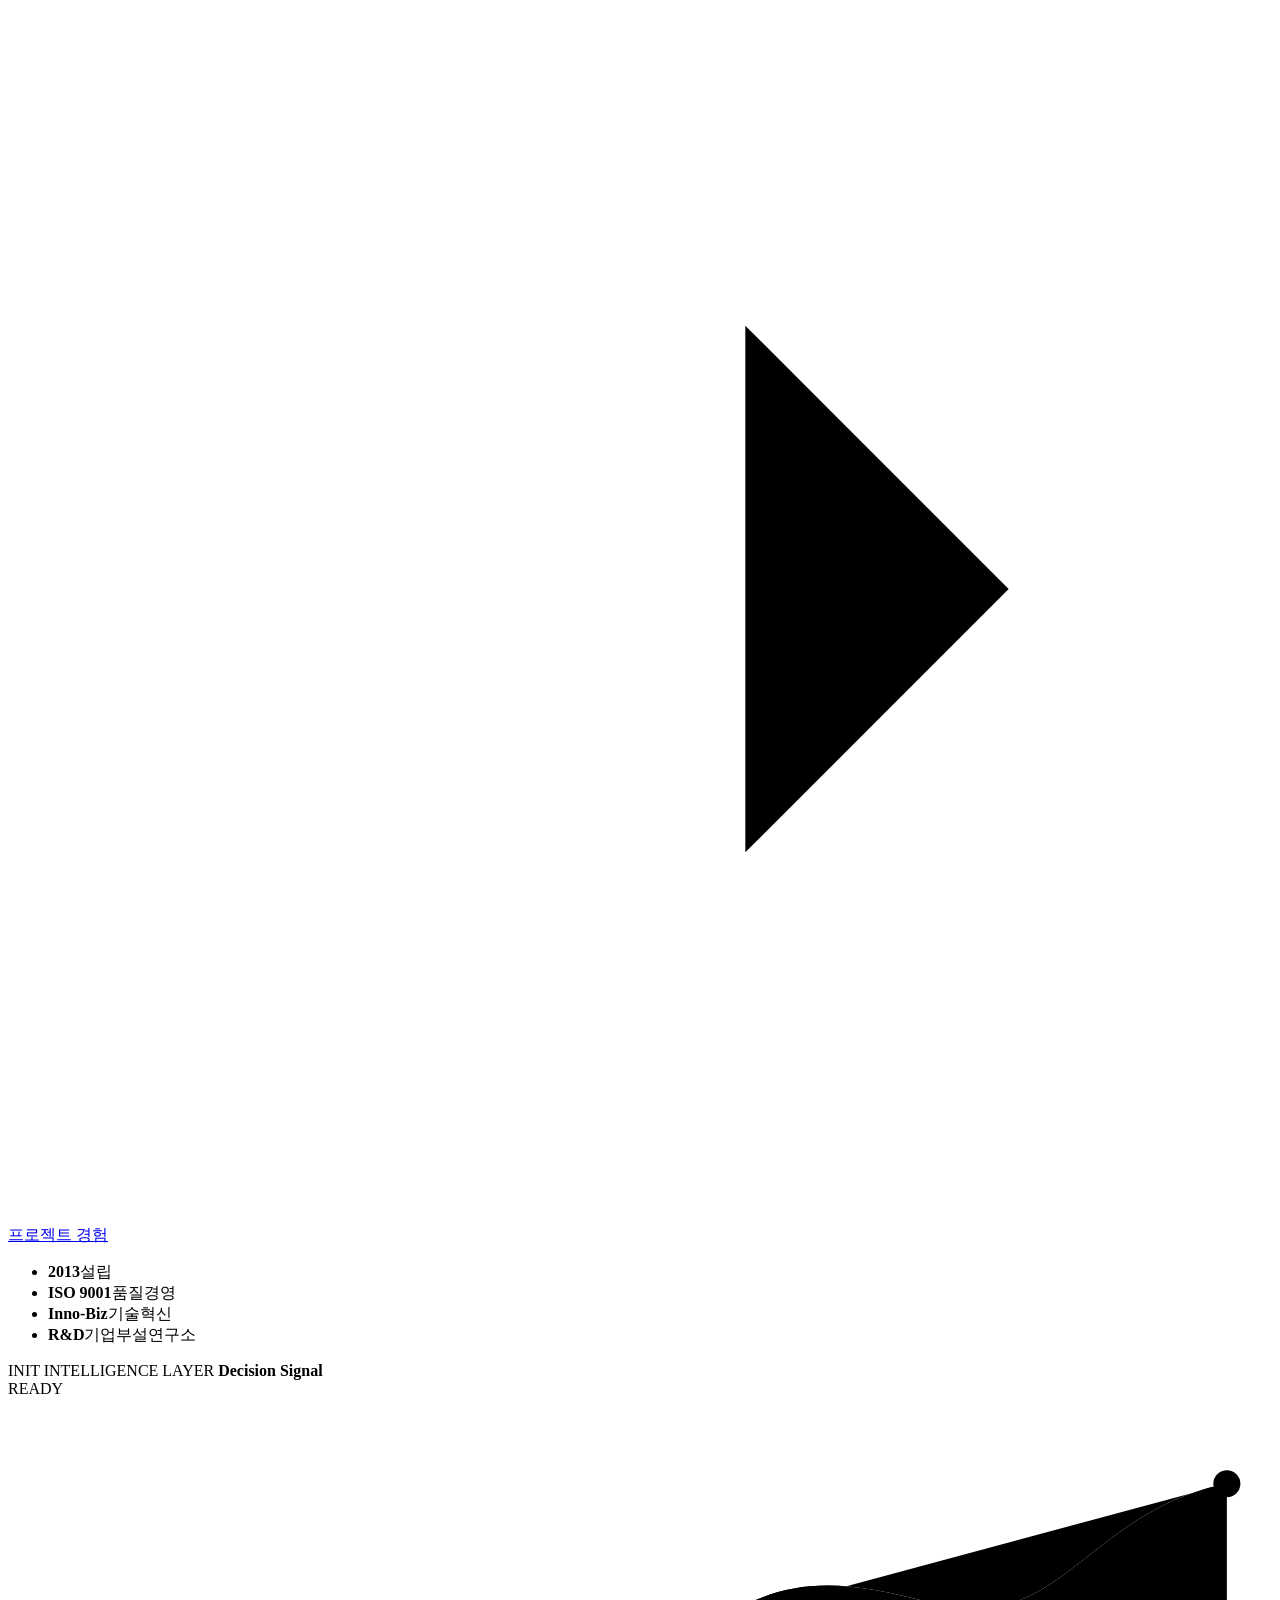
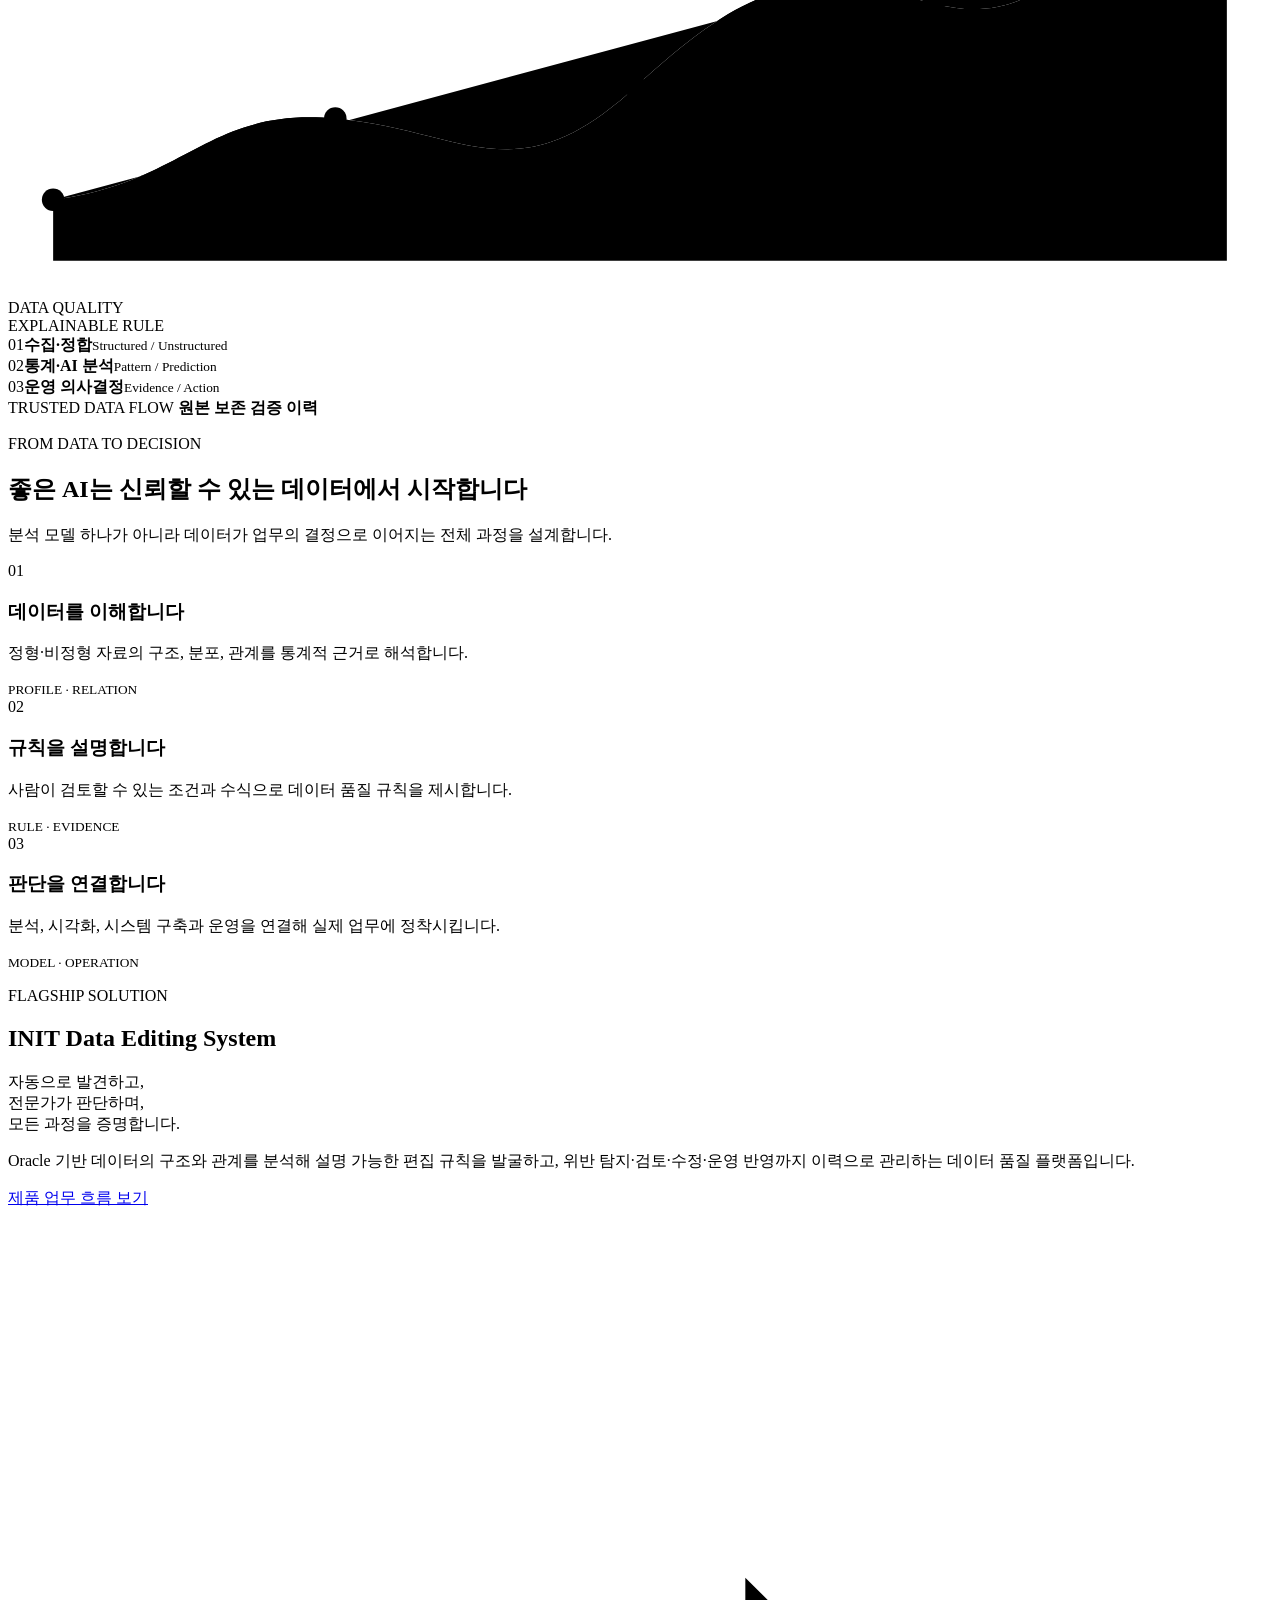
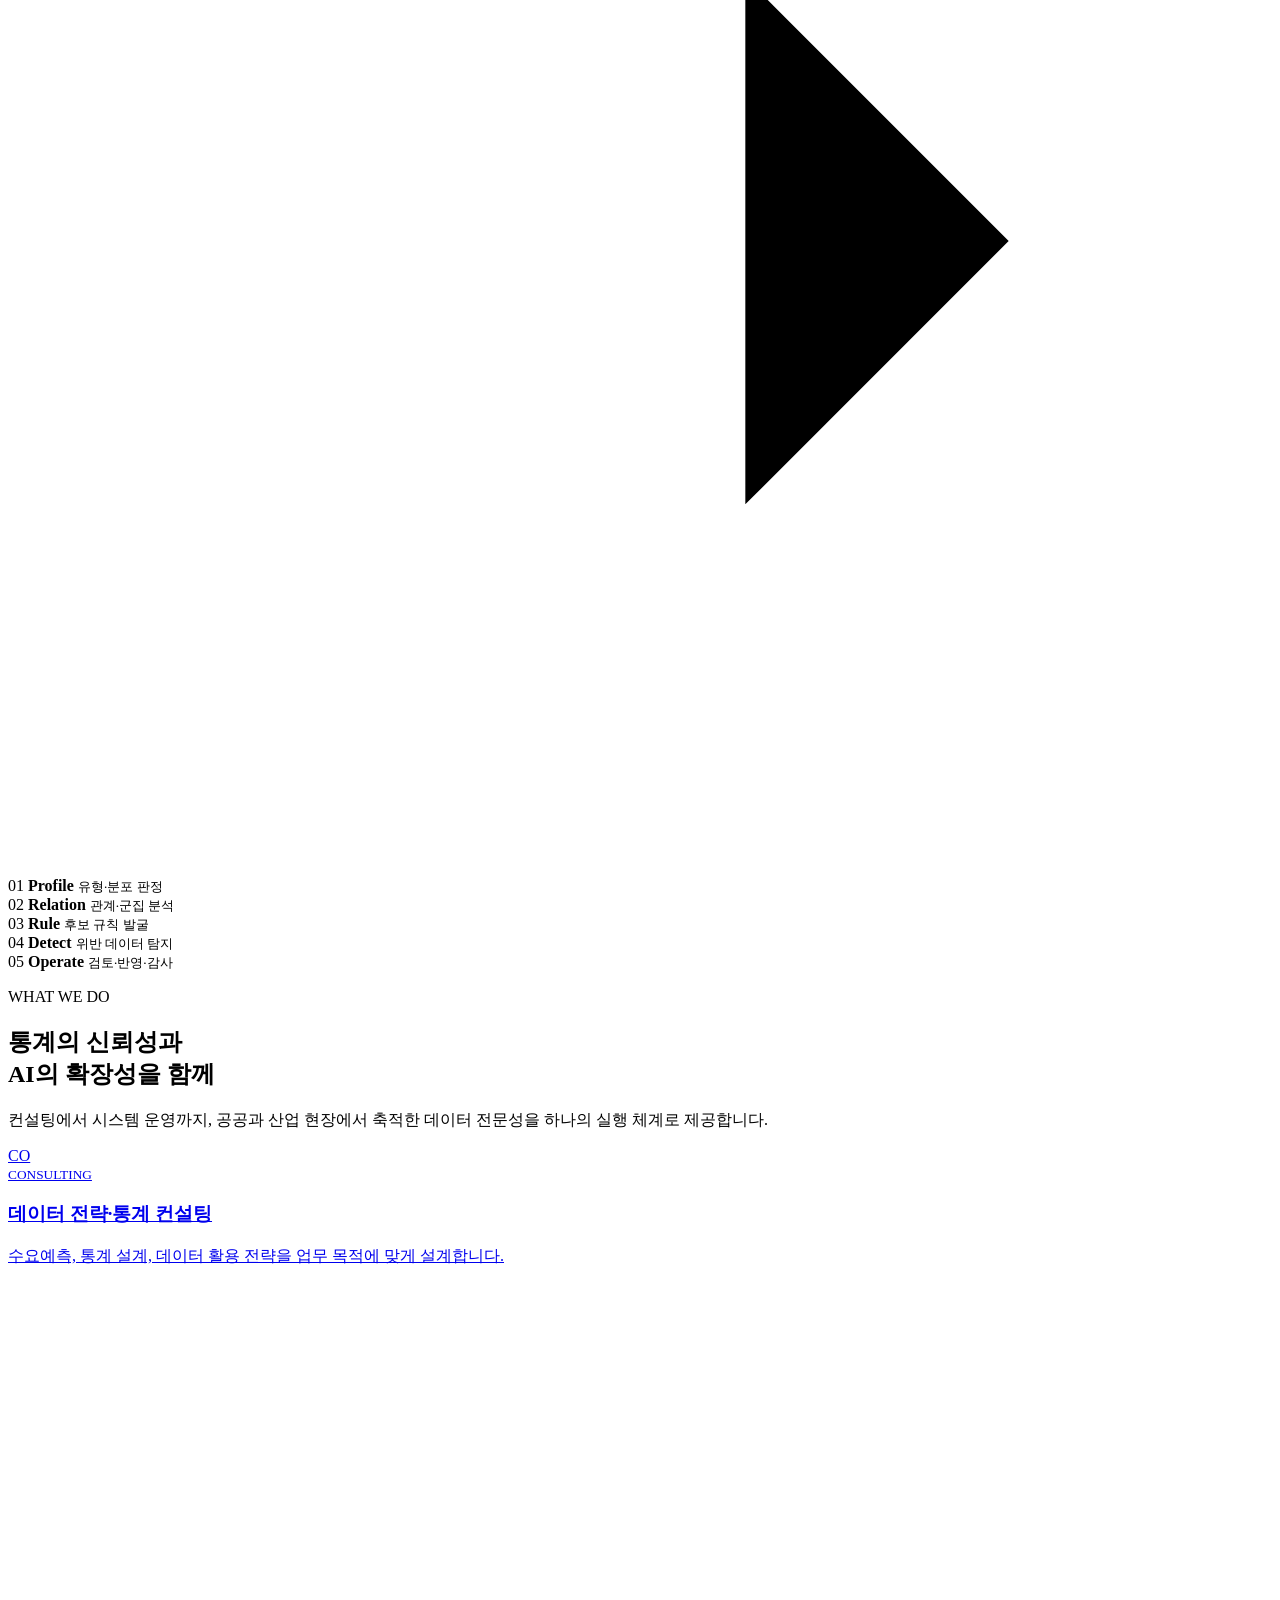
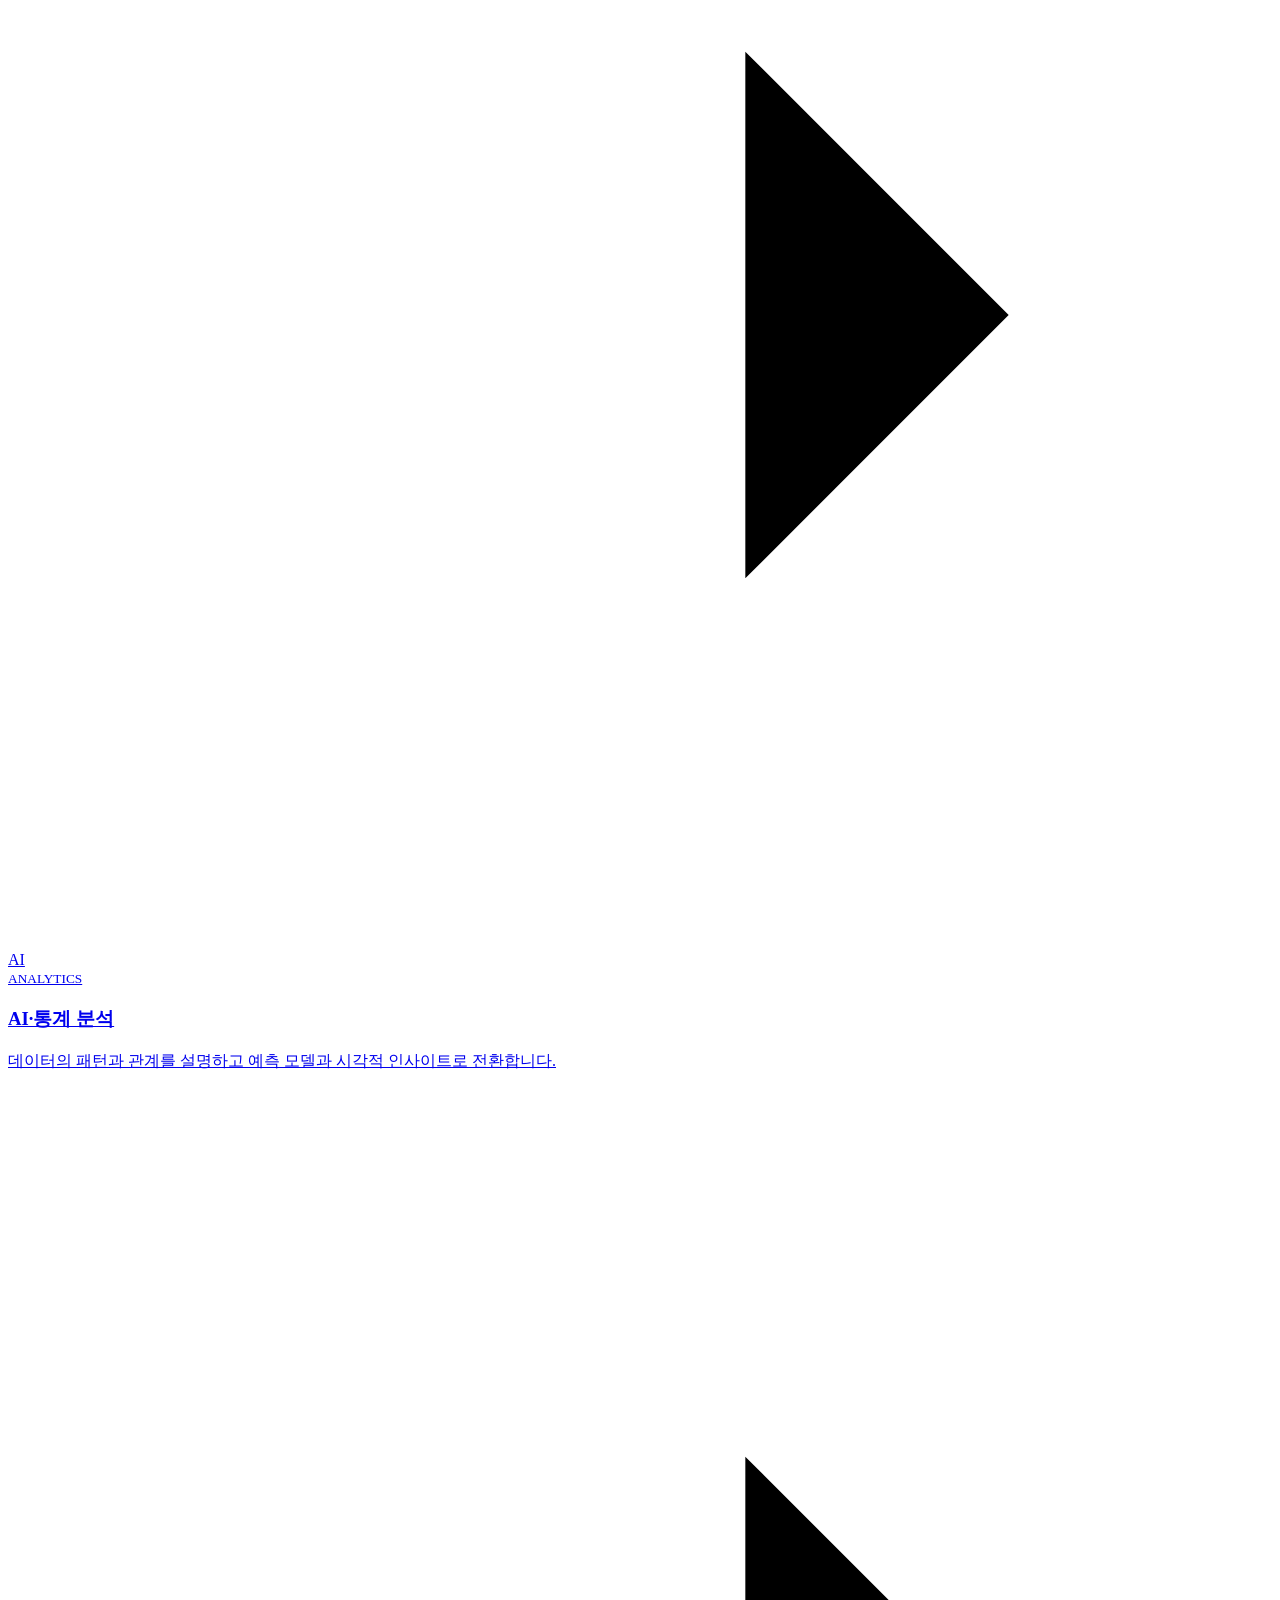
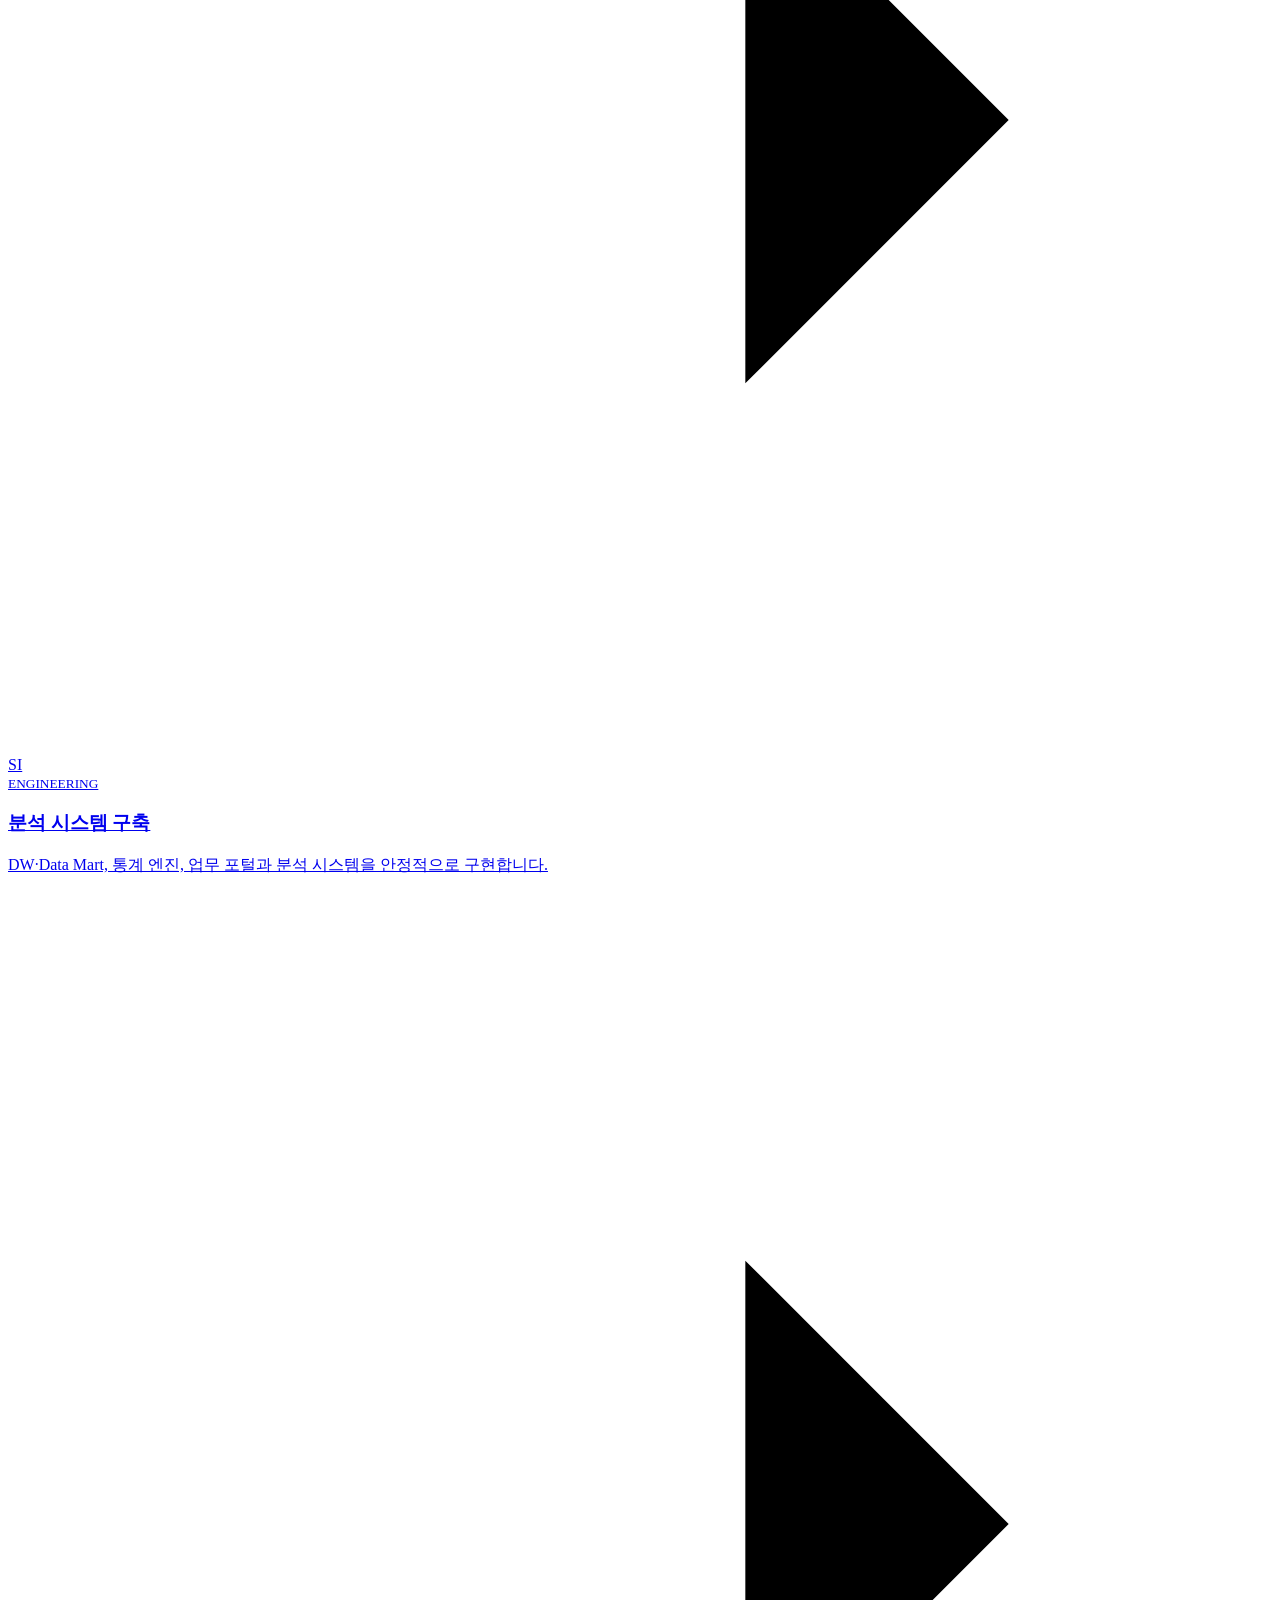
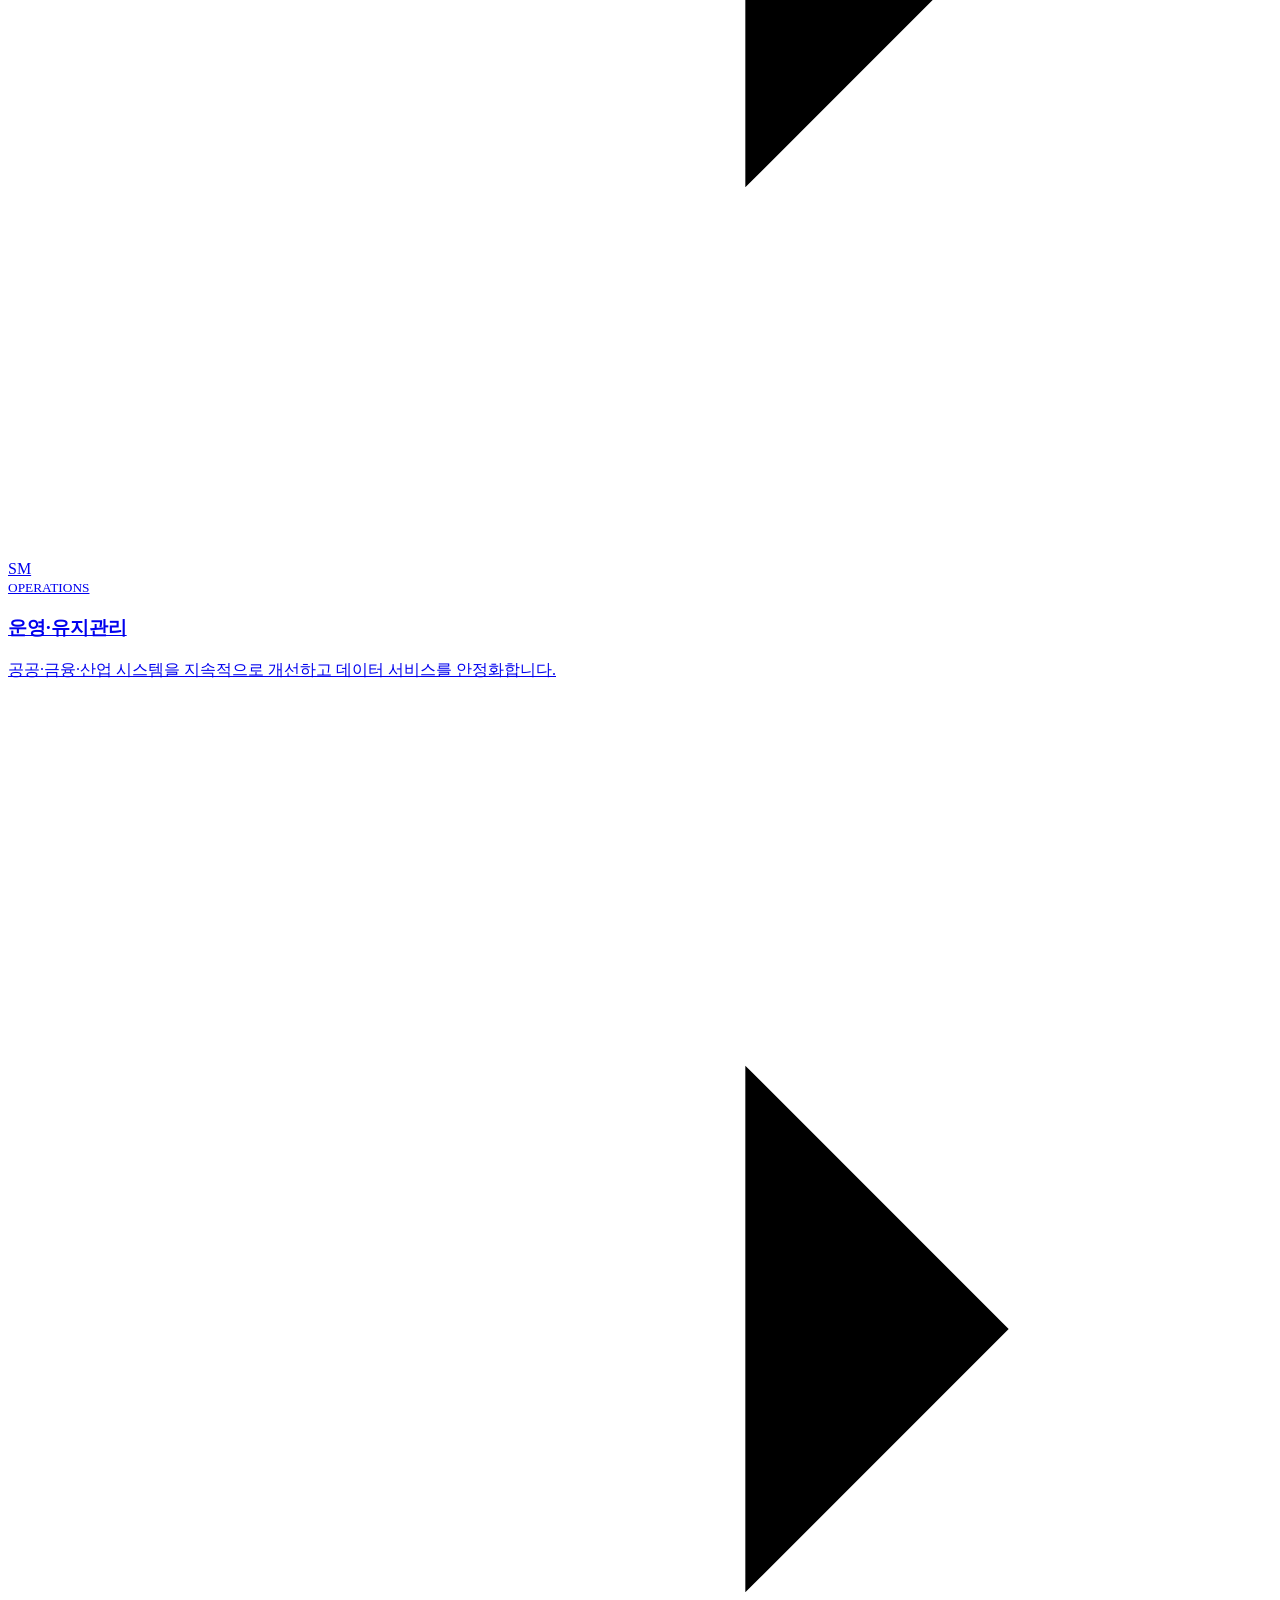
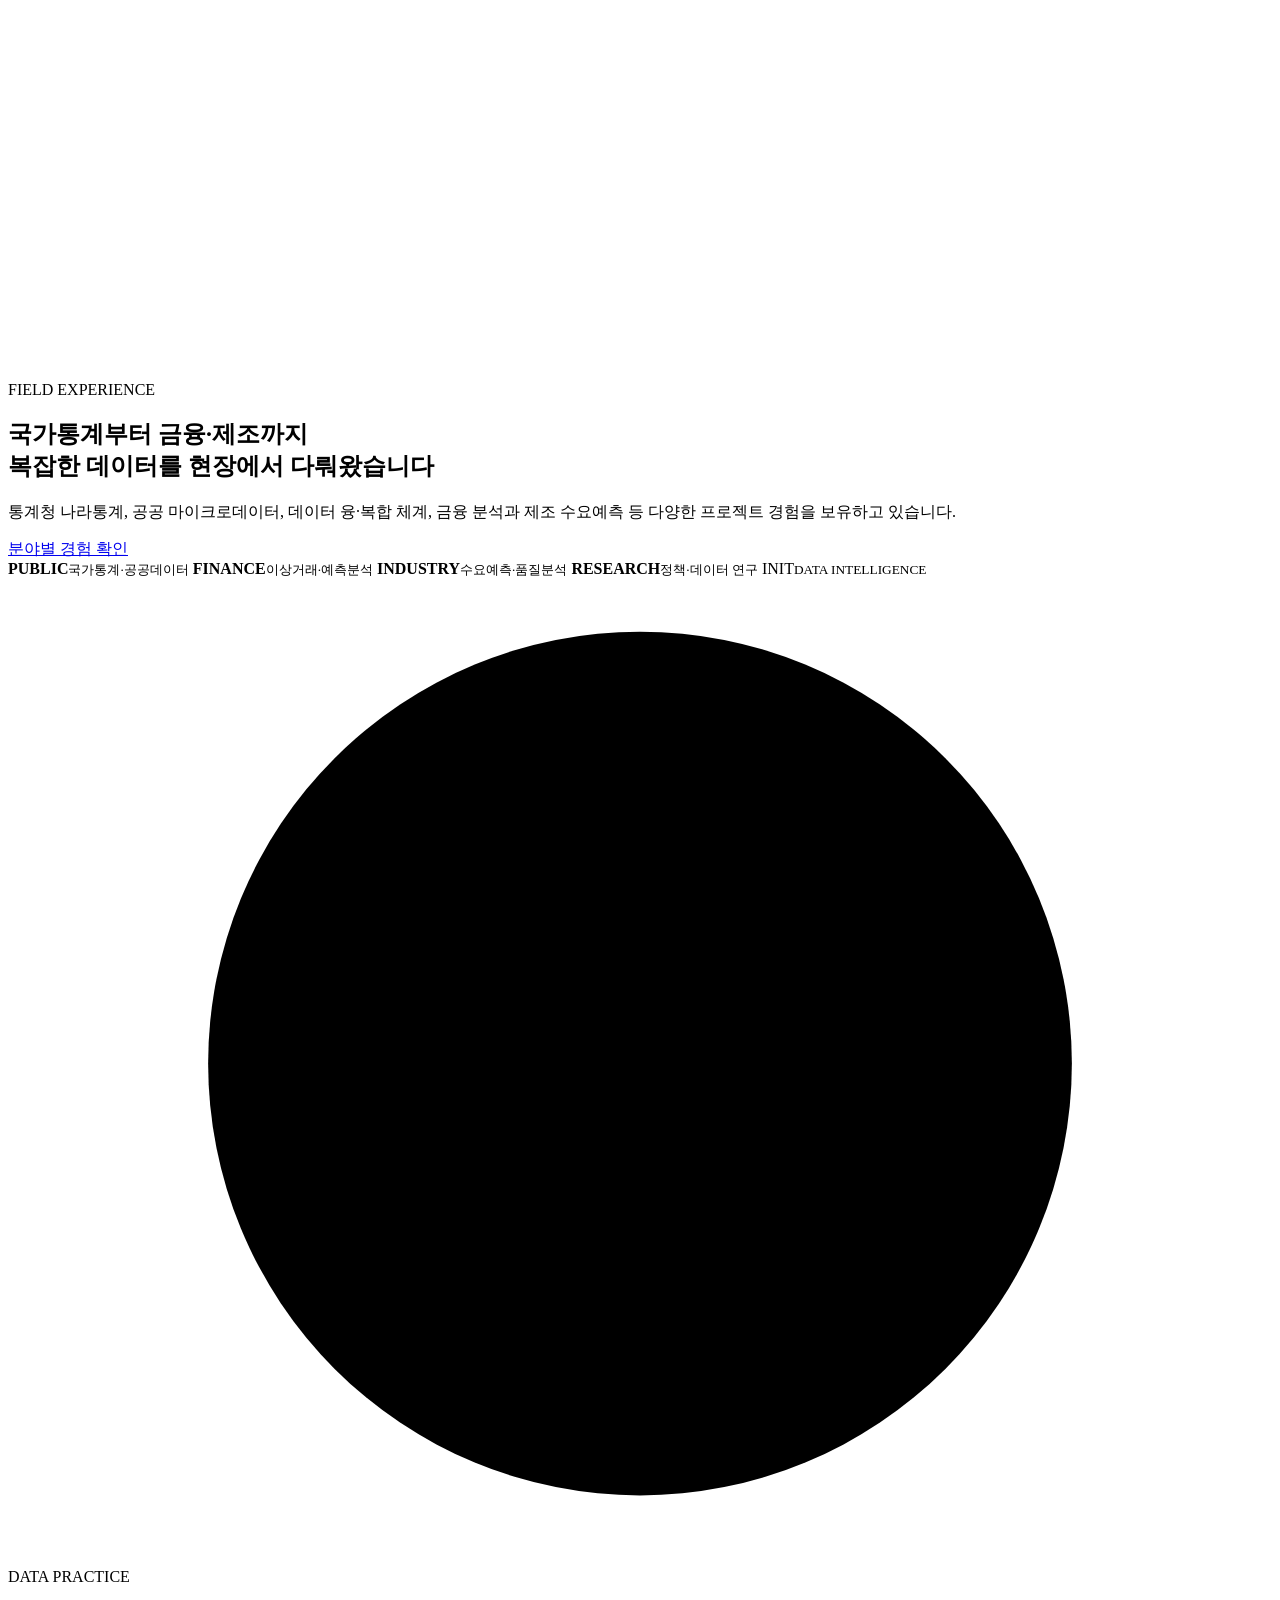
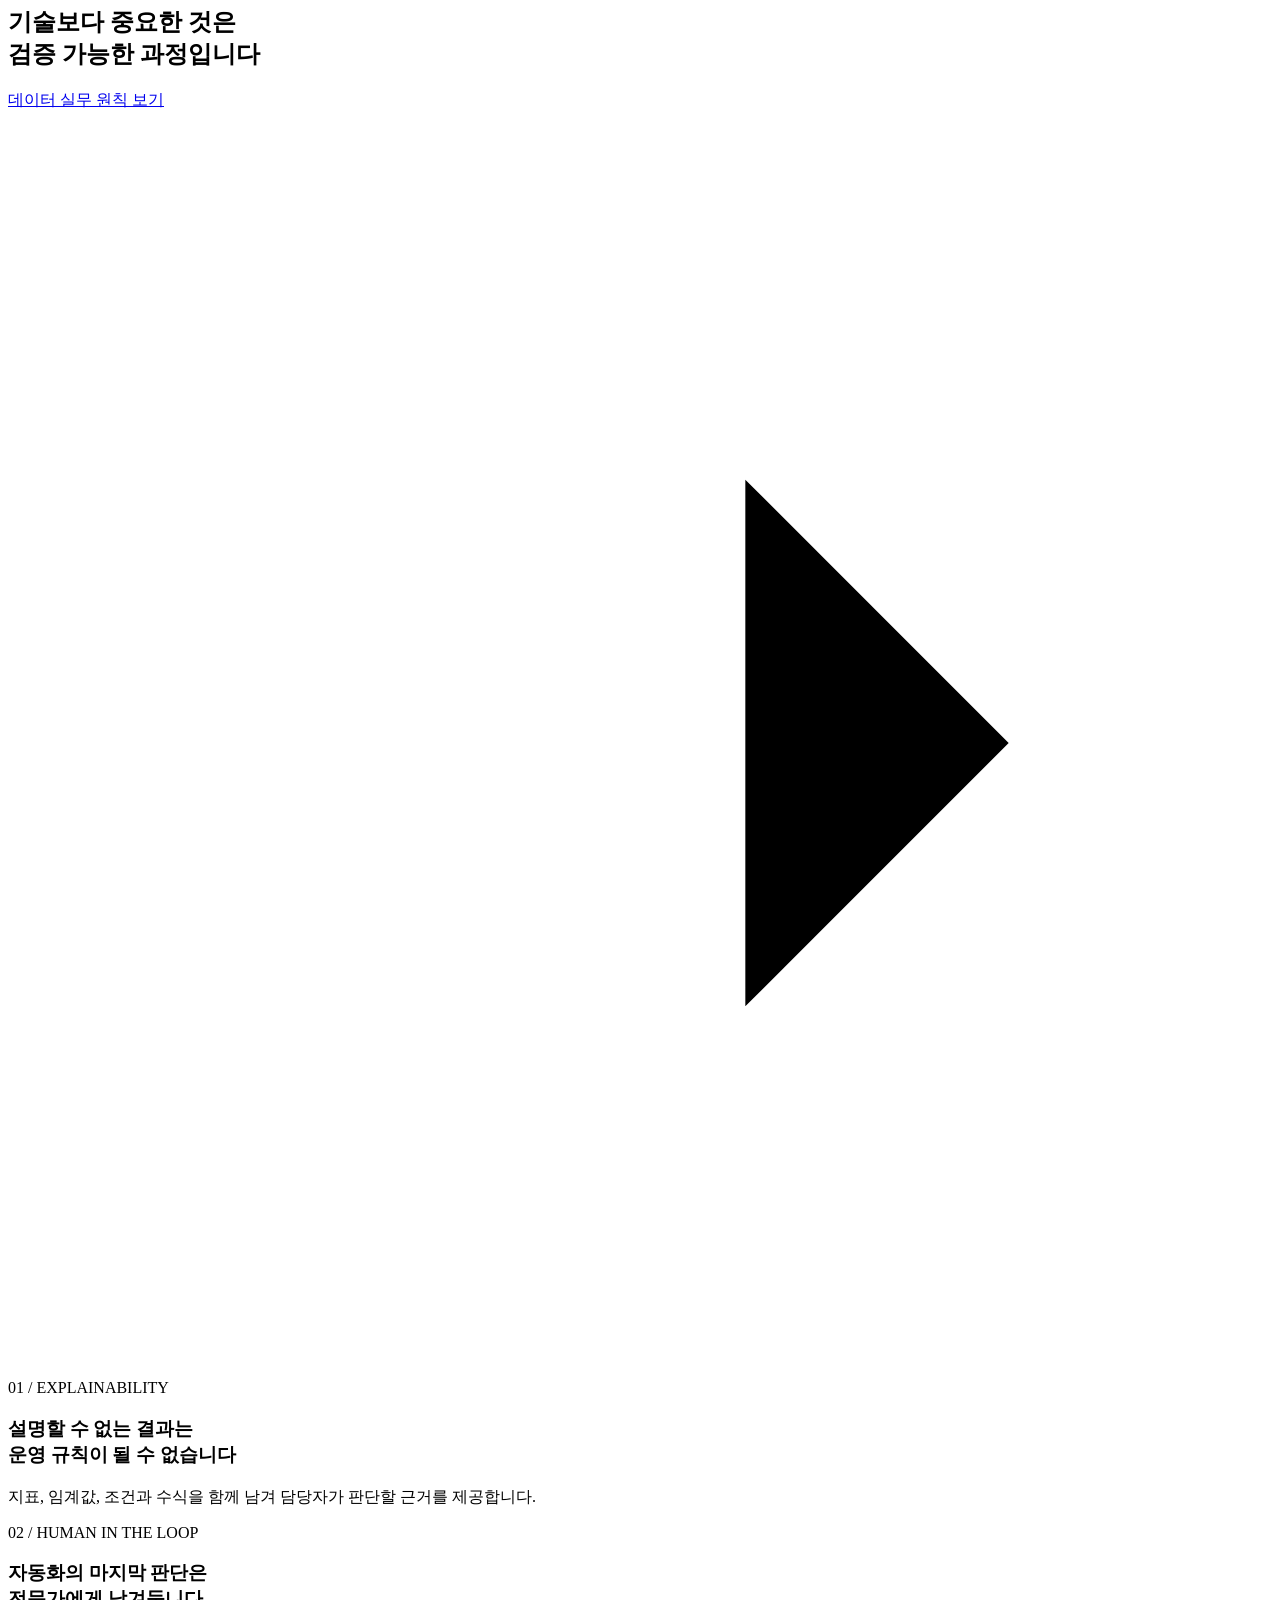
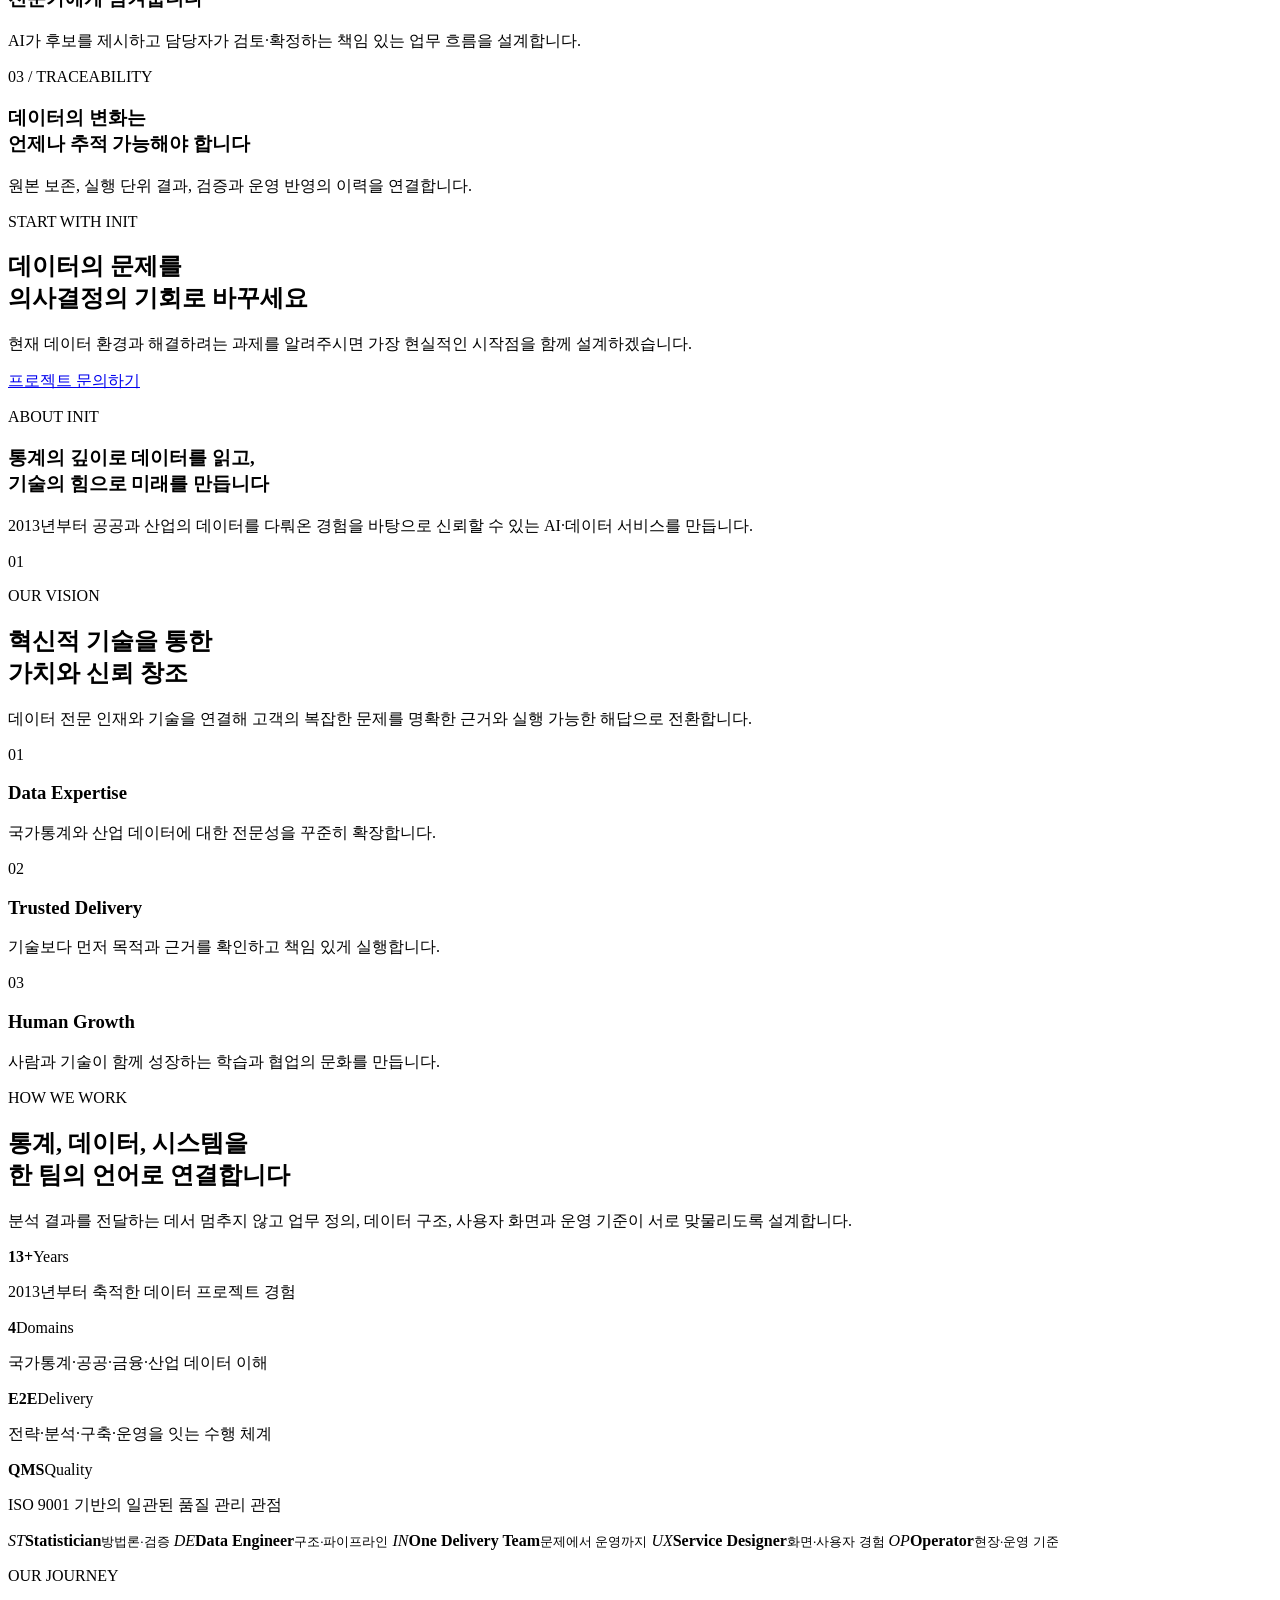
==== commit fb6f256f: "init-webbase-system - 2026.07.31-5" ====
--- a/frontend/public/index.html
+++ b/frontend/public/index.html
@@ -101,8 +101,9 @@
                     <div class="home-hero-copy">
                         <p class="site-eyebrow"><span></span> AI × NATIONAL DATA</p>
                         <h1>
-                            데이터를 신뢰할 수 있는
-                            <em>AI 의사결정으로</em>
+                            <span>신뢰할 수 있는</span>
+                            <span>데이터로 만드는</span>
+                            <em>AI 의사결정</em>
                         </h1>
                         <p class="home-hero-lead">
                             인아이티는 국가통계와 공공·산업 데이터를 이해하는 전문성에
@@ -166,12 +167,11 @@
                                 <div><span>02</span><strong>통계·AI 분석</strong><small>Pattern / Prediction</small></div>
                                 <div><span>03</span><strong>운영 의사결정</strong><small>Evidence / Action</small></div>
                             </div>
-                        </div>
-                        <div class="signal-float-card">
-                            <span>TRUSTED DATA FLOW</span>
-                            <strong>원본 보존</strong>
-                            <i aria-hidden="true"></i>
-                            <strong>검증 이력</strong>
+                            <div class="signal-assurance">
+                                <span>TRUSTED DATA FLOW</span>
+                                <strong><i aria-hidden="true"></i>원본 보존</strong>
+                                <strong><i aria-hidden="true"></i>검증 이력</strong>
+                            </div>
                         </div>
                     </div>
                 </div>
